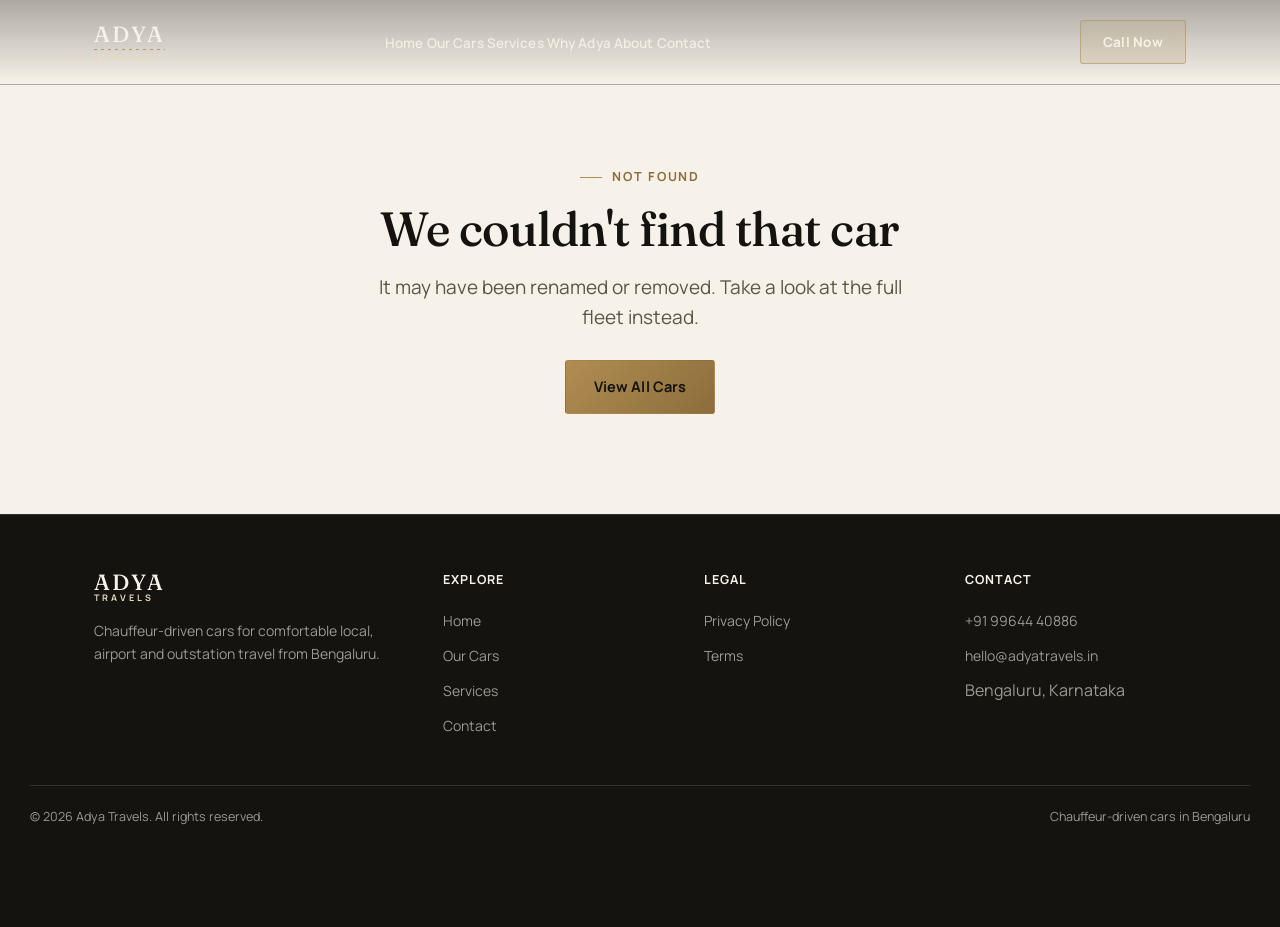
==== car.html @ 70e638dc "initial commit" ====
<!DOCTYPE html>
<html lang="en-IN">
<head>
<meta charset="UTF-8" />
<meta name="viewport" content="width=device-width, initial-scale=1.0" />
<title id="pageTitle">Our Cars — Adya Travels</title>
<meta name="description" id="pageDesc" content="Chauffeur-driven vehicle available with Adya Travels, Bengaluru." />
<link rel="stylesheet" href="css/style.css" />
<style>
  .car-hero{ min-height: 62vh; display:flex; align-items:flex-end; background: var(--charcoal); color:var(--ivory); padding-top:120px; position:relative; overflow:hidden; }
  .car-hero-media{ position:absolute; inset:0; }
  .car-hero-media img{ width:100%; height:100%; object-fit:cover; opacity:.55; }
  .car-hero-media::after{ content:''; position:absolute; inset:0; background: linear-gradient(180deg, rgba(20,19,15,0.2) 0%, rgba(20,19,15,0.95) 100%); }
  .car-hero-inner{ position:relative; z-index:2; padding-bottom: 56px; }
  .breadcrumb{ font-size:13px; color: rgba(246,241,233,0.6); margin-bottom:20px; }
  .breadcrumb a{ color: rgba(246,241,233,0.85); }
  .gallery-wrap{ background: var(--ivory); padding-top: 32px; }
  .gallery{ display:grid; grid-template-columns: repeat(4,1fr); gap:14px; }
  .gallery img{ width:100%; height: 200px; object-fit:cover; border-radius: var(--radius-m); border: 3px solid var(--white); box-shadow: 0 4px 18px -6px rgba(20,19,15,0.18); transition: transform .4s var(--ease), box-shadow .4s var(--ease); }
  .gallery img:hover{ transform: scale(1.03); box-shadow: 0 8px 28px -8px rgba(20,19,15,0.28); }
  @media (max-width:780px){ .gallery{ grid-template-columns: repeat(2,1fr); } .gallery img{ height:140px; } }
  .detail-grid{ display:grid; grid-template-columns: 1.3fr 0.9fr; gap: 64px; margin-top: 64px; align-items:flex-start; }
  @media (max-width: 940px){ .detail-grid{ grid-template-columns:1fr; gap:40px; } }
  .use-case-list{ display:flex; flex-wrap:wrap; gap:10px; margin-top:18px; }
  .use-case-list span{ background: var(--bronze-tint); color: var(--bronze-deep); font-size:13px; font-weight:600; padding:9px 14px; border-radius:999px; }
  .feature-list{ display:grid; grid-template-columns: 1fr 1fr; gap:12px 20px; margin-top:18px; }
  .feature-list li{ display:flex; align-items:center; gap:10px; font-size:14.5px; color: var(--stone-dark); }
  .feature-list svg{ width:16px; height:16px; color: var(--bronze-deep); flex-shrink:0; }
  .price-card{ background: var(--white); border:1px solid var(--ivory-line); padding:30px; position:sticky; top:110px; }
  .price-card h3{ font-size:18px; margin-bottom:20px; }
  .price-row{ display:flex; justify-content:space-between; align-items:baseline; padding:14px 0; border-bottom:1px solid var(--ivory-line); }
  .price-row:last-of-type{ border-bottom:none; }
  .price-row .lbl{ font-size:14px; color:var(--stone-dark); }
  .price-row .val{ font-family: var(--font-display); font-size:20px; }
  .price-card .note{ font-size:12.5px; color:var(--stone); margin-top:16px; line-height:1.6; }
  .price-card .ctas{ display:flex; flex-direction:column; gap:10px; margin-top:22px; }
  .included-box{ background: var(--ivory-soft); border:1px solid var(--ivory-line); padding:22px; margin-top:20px; font-size:13.5px; color:var(--stone-dark); line-height:1.6; }
  .included-box strong{ color: var(--charcoal); }
  .not-found{ padding: 160px 0 100px; text-align:center; }
  /* Pricing tabs */
  .price-tabs{ display:flex; gap:6px; margin-bottom:18px; background: var(--ivory-soft); border:1px solid var(--ivory-line); border-radius: var(--radius-m); padding:4px; }
  .price-tab{ flex:1; padding:8px 10px; font-size:13px; font-weight:600; border:none; background:transparent; border-radius: calc(var(--radius-m) - 2px); cursor:pointer; color:var(--stone-dark); transition: background .2s, color .2s; }
  .price-tab.is-active{ background: var(--white); color: var(--bronze-deep); box-shadow: 0 1px 4px rgba(20,19,15,.10); }
  .price-tab:hover:not(.is-active){ background: rgba(255,255,255,.5); }
  .pricing-tab-panel{ display:none; }
  .pricing-tab-panel.is-active{ display:block; }
  .price-section-label{ font-size:13px; font-weight:700; letter-spacing:.06em; text-transform:uppercase; color:var(--stone); margin-bottom:4px; }
  .price-note-row{ padding:12px 0 4px; font-size:12.5px; color:var(--stone); }
</style>
</head>
<body>

<header class="nav">
  <div class="container nav-inner">
    <a href="index.html" class="logo"><span class="l1">ADYA</span><span class="l-rule" aria-hidden="true"></span><span class="l2">TRAVELS</span></a>
    <nav class="nav-links hide-mobile" aria-label="Primary">
      <a href="index.html">Home</a>
      <a href="index.html#cars">Our Cars</a>
      <a href="index.html#services">Services</a>
      <a href="index.html#why-adya">Why Adya</a>
      <a href="index.html#about">About</a>
      <a href="index.html#enquire">Contact</a>
    </nav>
    <div class="nav-right">
      <div class="nav-phone hide-mobile"><span class="nav-phone-label">Call to book</span><strong data-phone-display>+91 99644 40886</strong></div>
      <a class="btn btn-primary hide-mobile" data-phone-href href="tel:+919964440886">Call Now</a>
      <button class="hamburger hide-desktop" aria-label="Open menu"><span></span></button>
    </div>
  </div>
</header>
<div class="mobile-menu" aria-hidden="true">
  <div class="mobile-menu-top">
    <a href="index.html" class="logo" tabindex="-1">
      <span class="l1">ADYA</span>
      <span class="l-rule" aria-hidden="true"></span>
      <span class="l2">TRAVELS</span>
    </a>
  </div>
  <nav class="mobile-menu-links" aria-label="Mobile navigation">
    <a href="index.html">Home</a>
    <a href="index.html#cars">Our Cars</a>
    <a href="index.html#services">Services</a>
    <a href="index.html#why-adya">Why Adya</a>
    <a href="index.html#about">About</a>
    <a href="index.html#enquire">Contact</a>
  </nav>
  <div class="mobile-menu-footer">
    <p>Call to book</p>
    <a data-phone-href data-phone-display href="tel:+919964440886">+91 99644 40886</a>
    <div class="menu-cta-row">
      <a class="menu-cta-call" data-phone-href href="tel:">Call Now</a>
      <a class="menu-cta-enquire" href="index.html#enquire">Enquire</a>
    </div>
  </div>
</div>

<main id="carContent"><!-- rendered by js/car-detail.js --></main>

<footer class="footer">
  <div class="container footer-grid">
    <div class="footer-brand">
      <a href="index.html" class="logo"><span class="l1">ADYA</span><span class="l2">TRAVELS</span></a>
      <p>Chauffeur-driven cars for comfortable local, airport and outstation travel from Bengaluru.</p>
    </div>
    <div><h4>Explore</h4><ul>
      <li><a href="index.html">Home</a></li>
      <li><a href="index.html#cars">Our Cars</a></li>
      <li><a href="index.html#services">Services</a></li>
      <li><a href="index.html#enquire">Contact</a></li>
    </ul></div>
    <div><h4>Legal</h4><ul>
      <li><a href="#">Privacy Policy</a></li>
      <li><a href="#">Terms</a></li>
    </ul></div>
    <div><h4>Contact</h4><ul>
      <li><a data-phone-href data-phone-display href="tel:+919964440886">+91 99644 40886</a></li>
      <li><a href="mailto:hello@adyatravels.in">hello@adyatravels.in</a></li>
      <li>Bengaluru, Karnataka</li>
    </ul></div>
  </div>
  <div class="container footer-bottom">
    <span>© <span id="year"></span> Adya Travels. All rights reserved.</span>
    <span>Chauffeur-driven cars in Bengaluru</span>
  </div>
</footer>

<div class="mobile-cta-bar">
  <a class="call" data-phone-href href="tel:">
    <svg width="16" height="16" viewBox="0 0 24 24" fill="none" stroke="currentColor" stroke-width="2"><path d="M22 16.92v3a2 2 0 0 1-2.18 2 19.8 19.8 0 0 1-8.63-3.07 19.5 19.5 0 0 1-6-6 19.8 19.8 0 0 1-3.07-8.67A2 2 0 0 1 4.11 2h3a2 2 0 0 1 2 1.72c.13.96.36 1.9.68 2.81a2 2 0 0 1-.45 2.11L8.09 9.91a16 16 0 0 0 6 6l1.27-1.27a2 2 0 0 1 2.11-.45c.91.32 1.85.55 2.81.68A2 2 0 0 1 22 16.92z"/></svg>
    Call Now
  </a>
  <a class="enq" id="mobileEnquireLink" href="index.html#enquire">Enquire</a>
</div>

<script src="js/data.js"></script>
<script src="js/car-detail.js"></script>
<script src="js/main.js"></script>
</body>
</html>
---- css/style.css ----
/* ============================================================
   ADYA TRAVELS — Design System
   Signature motif: "The Route Line" — a dashed travel-route line
   with waypoint dots, used as dividers, underlines and connectors
   throughout the site. It ties every section back to the idea of
   a journey.
   ============================================================ */

@import url('https://fonts.googleapis.com/css2?family=Fraunces:ital,opsz,wght@0,9..144,300;0,9..144,400;0,9..144,500;0,9..144,600;1,9..144,400;1,9..144,500&family=Manrope:wght@400;500;600;700;800&display=swap');

:root{
  /* Color tokens */
  --charcoal:      #14130F;
  --charcoal-soft: #1E1C17;
  --charcoal-line: rgba(246,241,233,0.14);

  --ivory:         #F7F2E9;
  --ivory-soft:    #EFE7D6;
  --ivory-line:    rgba(20,19,15,0.12);

  --stone:         #8A8375;
  --stone-dark:    #5B5548;

  --bronze:        #B08D52;
  --bronze-deep:   #8C6D3B;
  --bronze-soft:   #E7D9BC;
  --bronze-tint:   rgba(176,141,82,0.12);

  --white:         #FFFDF9;

  /* Type */
  --font-display: 'Fraunces', Georgia, serif;
  --font-body: 'Manrope', -apple-system, BlinkMacSystemFont, 'Segoe UI', sans-serif;

  /* Layout */
  --container: 1220px;
  --gutter: clamp(20px, 5vw, 64px);
  --radius-s: 3px;
  --radius-m: 6px;

  /* Motion */
  --ease: cubic-bezier(.22,1,.36,1);
}

*, *::before, *::after{ box-sizing: border-box; }
html{ scroll-behavior: smooth; }
@media (prefers-reduced-motion: reduce){
  html{ scroll-behavior: auto; }
  *, *::before, *::after{ animation-duration: 0.01ms !important; animation-iteration-count: 1 !important; transition-duration: 0.01ms !important; scroll-behavior: auto !important; }
}

body{
  margin:0;
  font-family: var(--font-body);
  background: var(--ivory);
  color: var(--charcoal);
  -webkit-font-smoothing: antialiased;
  line-height: 1.5;
  overflow-x: hidden;
}

img{ max-width:100%; display:block; }
a{ color:inherit; text-decoration:none; }
button{ font-family: inherit; cursor:pointer; }
ul{ margin:0; padding:0; list-style:none; }
h1,h2,h3,h4,p{ margin:0; }

:focus-visible{
  outline: 2px solid var(--bronze);
  outline-offset: 3px;
}

.container{
  max-width: var(--container);
  margin: 0 auto;
  padding: 0 var(--gutter);
}

section{ position: relative; }

/* ---------- Type scale ---------- */
.eyebrow{
  font-family: var(--font-body);
  font-size: 12.5px;
  font-weight: 700;
  letter-spacing: 0.14em;
  text-transform: uppercase;
  color: var(--bronze-deep);
  display: inline-flex;
  align-items: center;
  gap: 10px;
}
.eyebrow::before{
  content:'';
  width: 22px;
  height: 1px;
  background: var(--bronze);
}
.on-dark .eyebrow{ color: var(--bronze-soft); }

h1, .h1{
  font-family: var(--font-display);
  font-weight: 500;
  font-size: clamp(38px, 6vw, 74px);
  line-height: 1.04;
  letter-spacing: -0.01em;
}
h2, .h2{
  font-family: var(--font-display);
  font-weight: 500;
  font-size: clamp(30px, 4.2vw, 48px);
  line-height: 1.1;
  letter-spacing: -0.01em;
}
h3, .h3{
  font-family: var(--font-display);
  font-weight: 500;
  font-size: clamp(22px, 2.6vw, 28px);
  line-height: 1.2;
}
.lede{
  font-size: clamp(16px, 1.7vw, 19px);
  color: var(--stone-dark);
  line-height: 1.6;
  max-width: 46ch;
}
.on-dark .lede{ color: rgba(246,241,233,0.72); }
em, .accent-italic{ font-style: italic; color: var(--bronze); font-family: var(--font-display); }

/* ---------- Buttons ---------- */
.btn{
  display: inline-flex;
  align-items: center;
  justify-content:center;
  gap: 10px;
  padding: 15px 28px;
  border-radius: var(--radius-s);
  font-weight: 700;
  font-size: 14.5px;
  letter-spacing: 0.01em;
  border: 1px solid transparent;
  transition: transform .35s var(--ease), background-color .3s var(--ease), border-color .3s var(--ease), color .3s var(--ease);
  white-space: nowrap;
}
.btn svg{ width:16px; height:16px; flex-shrink:0; }
.btn-primary{
  background: linear-gradient(135deg, var(--bronze) 0%, var(--bronze-deep) 100%);
  color: var(--charcoal);
}
.btn-primary:hover{ background: linear-gradient(135deg, var(--bronze-deep) 0%, #6B4F27 100%); color: var(--white); transform: translateY(-2px); box-shadow: 0 8px 24px -8px rgba(176,141,82,0.45); }

.btn-outline{
  background: transparent;
  border-color: rgba(20,19,15,0.22);
  color: var(--charcoal);
}
.btn-outline:hover{ border-color: var(--charcoal); transform: translateY(-2px); }

.on-dark .btn-outline{ border-color: rgba(246,241,233,0.3); color: var(--ivory); }
.on-dark .btn-outline:hover{ border-color: var(--ivory); }

.btn-ghost{
  background: transparent;
  color: var(--charcoal);
  padding: 15px 6px;
  border-bottom: 1px solid var(--charcoal);
  border-radius: 0;
}
.btn-ghost:hover{ color: var(--bronze-deep); border-color: var(--bronze-deep); }

.btn-block{ width:100%; }
.btn-lg{ padding: 18px 34px; font-size: 15.5px; }

/* ---------- Route line signature motif ---------- */
.route-divider{
  display:flex;
  align-items:center;
  gap: 10px;
  width: 100%;
}
.route-divider::before, .route-divider::after{
  content:'';
  flex:1;
  height: 1px;
  background-image: linear-gradient(to right, currentColor 40%, transparent 0%);
  background-position: bottom;
  background-size: 8px 1px;
  background-repeat: repeat-x;
  color: var(--ivory-line);
  opacity: .9;
}
.route-divider .waypoint{
  width:6px; height:6px; border-radius:50%;
  background: var(--bronze);
  flex-shrink:0;
}
.on-dark .route-divider::before, .on-dark .route-divider::after{ color: var(--charcoal-line); }

.route-underline{
  position: relative;
  display:inline-block;
}
.route-underline::after{
  content:'';
  position:absolute;
  left:0; right:0; bottom: -14px;
  height:1px;
  background-image: linear-gradient(to right, var(--bronze) 45%, transparent 0%);
  background-size: 9px 1px;
  background-repeat: repeat-x;
}

/* ---------- Nav ---------- */
.nav{
  position: fixed;
  top:0; left:0; right:0;
  z-index: 500;
  padding: 20px 0;
  /* Faint gradient scrim over hero so nav text is always legible */
  background: linear-gradient(180deg, rgba(20,19,15,0.32) 0%, transparent 100%);
  transition: padding .45s var(--ease), background .45s var(--ease), box-shadow .45s var(--ease), border-color .45s var(--ease);
  border-bottom: 1px solid transparent;
}
.nav.is-scrolled{
  padding: 13px 0;
  background: rgba(247,242,233,0.97);
  backdrop-filter: blur(14px) saturate(1.4);
  -webkit-backdrop-filter: blur(14px) saturate(1.4);
  border-bottom: 1px solid rgba(176,141,82,0.18);
  box-shadow: 0 4px 32px -8px rgba(20,19,15,0.12);
}

.nav-inner{
  display:flex;
  align-items:center;
  justify-content: space-between;
  gap: 24px;
}

/* --- Logo wordmark --- */
.logo{
  font-family: var(--font-display);
  font-weight: 500;
  line-height: 1;
  display:flex;
  flex-direction:column;
  gap: 0;
  text-decoration:none;
}
.logo .l1{
  font-size: 22px;
  letter-spacing: 0.09em;
  /* On transparent nav over hero: ivory. On scrolled: charcoal. */
  color: var(--ivory);
  transition: color .4s var(--ease);
}
.logo .l-rule{
  display:block;
  height: 1px;
  width: 100%;
  /* Bronze dashed route-line as the logo divider */
  background-image: linear-gradient(to right, var(--bronze) 45%, transparent 0%);
  background-size: 7px 1px;
  background-repeat: repeat-x;
  margin: 4px 0 3px;
  opacity: 0.85;
}
.logo .l2{
  display:block;
  font-size: 9px;
  letter-spacing: 0.36em;
  color: var(--bronze-soft);
  font-family: var(--font-body);
  font-weight: 700;
  transition: color .4s var(--ease);
}
/* Scrolled state: flip logo colors to charcoal/bronze-deep */
.nav.is-scrolled .logo .l1{ color: var(--charcoal); }
.nav.is-scrolled .logo .l2{ color: var(--bronze-deep); }

/* --- Nav links --- */
.nav-links{
  display:flex;
  align-items:center;
  gap: clamp(18px, 2.4vw, 34px);
}
.nav-links a{
  font-size: 13.5px;
  font-weight: 600;
  letter-spacing: 0.01em;
  color: rgba(247,242,233,0.88);
  position: relative;
  padding: 4px 0;
  transition: color .3s var(--ease);
}
.nav-links a::after{
  content:'';
  position:absolute; left:0; bottom:-1px; width:0; height:1px;
  background: var(--bronze);
  transition: width .35s var(--ease);
}
.nav-links a:hover{ color: var(--ivory); }
.nav-links a:hover::after{ width:100%; }
/* Scrolled state: links go charcoal */
.nav.is-scrolled .nav-links a{ color: var(--charcoal); }
.nav.is-scrolled .nav-links a:hover{ color: var(--bronze-deep); }

/* --- Nav right --- */
.nav-right{ display:flex; align-items:center; gap:12px; }

/* Phone block: hidden until scrolled */
.nav-phone{
  display:flex;
  flex-direction:column;
  align-items:flex-end;
  padding-right: 12px;
  border-right: 1px solid rgba(20,19,15,0.12);
  opacity: 0;
  transform: translateX(8px);
  pointer-events: none;
  transition: opacity .35s var(--ease), transform .35s var(--ease);
}
.nav-phone .nav-phone-label{
  display:flex;
  align-items:center;
  gap: 5px;
  font-size: 10.5px;
  font-weight: 700;
  letter-spacing: 0.1em;
  text-transform: uppercase;
  color: var(--stone-dark);
  margin-bottom: 2px;
}
.nav-phone .nav-phone-label::before{
  /* Bronze waypoint dot — route motif */
  content:'';
  width: 5px;
  height: 5px;
  border-radius: 50%;
  background: var(--bronze);
  flex-shrink:0;
}
.nav-phone strong{
  font-size: 14px;
  color: var(--charcoal);
  font-weight: 800;
  letter-spacing: .02em;
}
/* Reveal phone block only when scrolled */
.nav.is-scrolled .nav-phone{
  opacity: 1;
  transform: translateX(0);
  pointer-events: auto;
}

/* Nav CTA button — tighten for nav context */
.nav .btn-primary{
  padding: 11px 22px;
  font-size: 13.5px;
  letter-spacing: 0.02em;
  /* On transparent nav, the button becomes an outline style for contrast */
  background: rgba(176,141,82,0.15);
  border: 1px solid rgba(176,141,82,0.55);
  color: var(--ivory);
  backdrop-filter: blur(4px);
  -webkit-backdrop-filter: blur(4px);
  transition: background .35s var(--ease), border-color .35s var(--ease), color .35s var(--ease), transform .35s var(--ease), box-shadow .35s var(--ease);
}
.nav .btn-primary:hover{
  background: var(--bronze);
  border-color: var(--bronze);
  color: var(--charcoal);
  transform: translateY(-2px);
  box-shadow: 0 8px 20px -6px rgba(176,141,82,0.5);
}
/* Scrolled state: full bronze gradient button */
.nav.is-scrolled .btn-primary{
  background: linear-gradient(135deg, var(--bronze) 0%, var(--bronze-deep) 100%);
  border-color: transparent;
  color: var(--charcoal);
  backdrop-filter: none;
  -webkit-backdrop-filter: none;
}
.nav.is-scrolled .btn-primary:hover{
  background: linear-gradient(135deg, var(--bronze-deep) 0%, #6B4F27 100%);
  color: var(--white);
  box-shadow: 0 8px 24px -8px rgba(176,141,82,0.45);
}

/* --- Hamburger: give it a visual container --- */
.hamburger{
  display:none;
  width: 36px;
  height: 36px;
  align-items:center;
  justify-content:center;
  background: rgba(247,242,233,0.1);
  border: 1px solid rgba(176,141,82,0.35);
  border-radius: var(--radius-s);
  cursor: pointer;
  transition: background .3s var(--ease), border-color .3s var(--ease);
}
.hamburger:hover{
  background: rgba(176,141,82,0.15);
  border-color: rgba(176,141,82,0.6);
}
.hamburger span, .hamburger span::before, .hamburger span::after{
  content:''; display:block; width:16px; height:1.5px; background: var(--ivory); position:relative;
  transition: all .3s var(--ease);
}
.hamburger span::before{ position:absolute; top:-5px; }
.hamburger span::after{ position:absolute; top:5px; }
/* Scrolled: hamburger lines go charcoal */
.nav.is-scrolled .hamburger{ background: rgba(20,19,15,0.06); border-color: rgba(20,19,15,0.15); }
.nav.is-scrolled .hamburger span,
.nav.is-scrolled .hamburger span::before,
.nav.is-scrolled .hamburger span::after{ background: var(--charcoal); }
.hamburger.is-open span{ background: transparent; }
.hamburger.is-open span::before{ transform: rotate(45deg); top:0; }
.hamburger.is-open span::after{ transform: rotate(-45deg); top:0; }
/* When open, always use ivory (dark menu is showing) */
.hamburger.is-open span::before,
.hamburger.is-open span::after{ background: var(--ivory) !important; }

/* --- Mobile menu: dark charcoal overlay panel --- */
.mobile-menu{
  position: fixed; inset:0; z-index:490;
  background: var(--charcoal-soft);
  padding: 0 var(--gutter) 48px;
  transform: translateX(100%);
  transition: transform .5s var(--ease);
  display:flex;
  flex-direction:column;
  overflow-y: auto;
}
.mobile-menu.is-open{ transform: translateX(0); }

/* Top bar inside menu — logo + close area */
.mobile-menu-top{
  display:flex;
  align-items:center;
  justify-content: space-between;
  padding: 22px 0 32px;
  border-bottom: 1px solid var(--charcoal-line);
  margin-bottom: 8px;
}
.mobile-menu-top .logo .l1{ color: var(--ivory); }
.mobile-menu-top .logo .l2{ color: var(--bronze-soft); }

/* Nav links inside mobile menu */
.mobile-menu-links{ flex:1; }
.mobile-menu-links a{
  display:flex;
  align-items:center;
  gap: 14px;
  font-family: var(--font-display);
  font-size: 28px;
  font-weight: 500;
  color: rgba(247,242,233,0.82);
  padding: 18px 0;
  border-bottom: 1px solid var(--charcoal-line);
  /* Route-line dashed border */
  border-bottom-style: dashed;
  transition: color .3s var(--ease), gap .3s var(--ease);
  text-decoration: none;
}
.mobile-menu-links a::before{
  /* Bronze waypoint dot */
  content:'';
  width: 7px;
  height: 7px;
  border-radius: 50%;
  background: var(--bronze);
  flex-shrink: 0;
  opacity: 0.7;
  transition: opacity .3s var(--ease), transform .3s var(--ease);
}
.mobile-menu-links a:hover{
  color: var(--ivory);
  gap: 18px;
}
.mobile-menu-links a:hover::before{ opacity: 1; transform: scale(1.3); }

/* Phone block at bottom of mobile menu */
.mobile-menu-footer{
  margin-top: 36px;
  padding: 22px;
  border: 1px solid var(--charcoal-line);
  background: rgba(246,241,233,0.04);
  border-radius: var(--radius-m);
}
.mobile-menu-footer p{
  font-size: 11px;
  font-weight: 700;
  letter-spacing: 0.12em;
  text-transform: uppercase;
  color: rgba(246,241,233,0.38);
  margin-bottom: 8px;
}
.mobile-menu-footer a{
  font-family: var(--font-display);
  font-size: 26px;
  color: var(--ivory);
  transition: color .3s var(--ease);
  display:block;
  margin-bottom: 12px;
}
.mobile-menu-footer a:hover{ color: var(--bronze-soft); }
.mobile-menu-footer .menu-cta-row{
  display:flex;
  gap: 10px;
  margin-top: 16px;
}
.mobile-menu-footer .menu-cta-row a{
  font-family: var(--font-body);
  font-size: 13.5px;
  font-weight: 700;
  padding: 12px 18px;
  border-radius: var(--radius-s);
  text-align:center;
  flex: 1;
  margin:0;
  display:flex; align-items:center; justify-content:center;
}
.menu-cta-call{ background: linear-gradient(135deg, var(--bronze) 0%, var(--bronze-deep) 100%); color: var(--charcoal) !important; }
.menu-cta-enquire{ border: 1px solid var(--charcoal-line); color: rgba(246,241,233,0.75) !important; }

/* ---------- Hero ---------- */
.hero{
  position: relative;
  min-height: 100svh;
  display:flex;
  align-items:flex-end;
  background: var(--charcoal);
  color: var(--ivory);
  overflow:hidden;
  padding-top: 120px;
}
.hero-media{
  position:absolute; inset:0;
  background: linear-gradient(180deg, rgba(20,19,15,0.15) 0%, rgba(20,19,15,0.35) 55%, rgba(20,19,15,0.94) 100%), url('https://images.unsplash.com/photo-1550355291-bbee04a92027?q=80&w=2000&auto=format&fit=crop') center 60% / cover no-repeat;
  transform: scale(1.08);
  animation: heroReveal 2.2s var(--ease) forwards;
}
@keyframes heroReveal{ from{ transform: scale(1.15); filter: saturate(0.7);} to{ transform: scale(1.02); filter: saturate(1);} }

.hero-inner{
  position:relative;
  z-index:2;
  padding-bottom: clamp(48px, 8vw, 90px);
  width:100%;
}
.hero-tag{
  display:flex; align-items:center; gap:10px;
  font-size: 13px; color: var(--bronze-soft); font-weight:600;
  margin-bottom: 22px;
  opacity:0; animation: fadeUp .8s var(--ease) .5s forwards;
}
.hero-tag .dot{ width:6px; height:6px; border-radius:50%; background: var(--bronze); }
.hero h1{
  max-width: 15ch;
  opacity:0; animation: fadeUp .9s var(--ease) .65s forwards;
}
.hero .lede{
  color: rgba(246,241,233,0.82);
  margin-top: 22px;
  opacity:0; animation: fadeUp .9s var(--ease) .85s forwards;
}
.hero-ctas{
  display:flex; flex-wrap:wrap; gap:14px;
  margin-top: 36px;
  opacity:0; animation: fadeUp .9s var(--ease) 1.05s forwards;
}
@keyframes fadeUp{ from{ opacity:0; transform: translateY(18px);} to{ opacity:1; transform:translateY(0);} }

.hero-stats{
  display:flex; gap: clamp(24px,4vw,56px);
  margin-top: 56px;
  padding-top: 28px;
  border-top: 1px solid var(--charcoal-line);
  opacity:0; animation: fadeUp .9s var(--ease) 1.25s forwards;
}
.hero-stats .stat b{ display:block; font-family: var(--font-display); font-size: 22px; font-weight:500; }
.hero-stats .stat span{ font-size: 12.5px; color: rgba(246,241,233,0.6); }

.scroll-cue{
  position:absolute; right: var(--gutter); bottom: 28px; z-index:2;
  display:flex; align-items:center; gap:10px;
  font-size:11.5px; letter-spacing:.14em; text-transform:uppercase; color: rgba(246,241,233,0.55);
  writing-mode: vertical-rl;
}
.scroll-cue .line{ width:1px; height:46px; background: rgba(246,241,233,0.35); position:relative; overflow:hidden; }
.scroll-cue .line::after{ content:''; position:absolute; top:-100%; left:0; width:100%; height:100%; background: var(--bronze); animation: scrollLine 2.2s ease-in-out infinite; }
@keyframes scrollLine{ 0%{ top:-100%;} 60%{ top:100%;} 100%{ top:100%;} }

@media (max-width: 720px){
  .hero-stats{ gap:28px; flex-wrap:wrap; }
  .scroll-cue{ display:none; }
}

/* ---------- Section spacing ---------- */
.section{ padding: clamp(64px, 10vw, 128px) 0; }
.section-head{
  display:flex; justify-content:space-between; align-items:flex-end; gap: 40px;
  margin-bottom: clamp(40px, 6vw, 64px);
}
.section-head .lede{ margin-top:16px; }
.on-dark{ background: var(--charcoal); color: var(--ivory); }

/* ---------- Services / Quick selector ---------- */
.services-grid{
  display:grid;
  grid-template-columns: repeat(3, 1fr);
  gap: 1px;
  background: var(--ivory-line);
  border: 1px solid var(--ivory-line);
}
.service-card{
  background: var(--ivory);
  padding: 34px 30px;
  transition: background-color .4s var(--ease), box-shadow .4s var(--ease);
  position:relative;
  overflow: hidden;
}
.service-card::before{
  /* Bronze left-edge accent on hover — route motif echo */
  content:'';
  position: absolute;
  left: 0; top: 20%; bottom: 20%;
  width: 2px;
  background: linear-gradient(180deg, transparent, var(--bronze), transparent);
  opacity: 0;
  transition: opacity .4s var(--ease), top .4s var(--ease), bottom .4s var(--ease);
}
.service-card:hover{ background: var(--white); box-shadow: 0 8px 32px -16px rgba(20,19,15,0.1); }
.service-card:hover::before{ opacity: 1; top: 10%; bottom: 10%; }
.service-icon{
  width:42px; height:42px;
  margin-bottom: 22px;
  color: var(--bronze-deep);
  transition: transform .4s var(--ease);
}
.service-card:hover .service-icon{ transform: translateY(-3px); }
.service-card h3{ font-size: 19px; margin-bottom: 10px; }
.service-card p{ color: var(--stone-dark); font-size: 14.5px; line-height:1.55; }

@media (max-width: 900px){
  .services-grid{ grid-template-columns: repeat(2,1fr); }
}
@media (max-width: 560px){
  .services-grid{ grid-template-columns: 1fr; }
}

/* ---------- Car cards ---------- */
.cars-grid{
  display:grid;
  grid-template-columns: repeat(2, 1fr);
  gap: 28px;
}
.car-card{
  background: var(--white);
  border: 1px solid var(--ivory-line);
  overflow:hidden;
  display:flex; flex-direction:column;
  transition: transform .5s var(--ease), box-shadow .5s var(--ease);
}
.car-card:hover{ transform: translateY(-6px); box-shadow: 0 24px 48px -24px rgba(20,19,15,0.25); }
.car-card-media{
  position:relative;
  aspect-ratio: 4/3;
  overflow:hidden;
  background: var(--ivory-soft);
}
.car-card-media img{ width:100%; height:100%; object-fit:cover; transition: transform .8s var(--ease); }
.car-card:hover .car-card-media img{ transform: scale(1.06); }
.car-card-badge{
  position:absolute; top:16px; left:16px;
  background: rgba(20,19,15,0.82);
  color: var(--ivory);
  font-size: 11px; font-weight:700; letter-spacing:.06em; text-transform:uppercase;
  padding: 7px 12px;
  border-radius: 999px;
  display:flex; align-items:center; gap:6px;
}
.car-card-badge::before{ content:''; width:5px; height:5px; border-radius:50%; background: var(--bronze); }

.car-card-body{ padding: 26px 26px 24px; display:flex; flex-direction:column; gap:16px; flex:1; }
.car-card-body h3{ font-size: 23px; }
.car-card-cat{ font-size:13px; color: var(--stone-dark); font-weight:600; }
.car-specs{ display:flex; flex-wrap:wrap; gap: 8px 18px; font-size: 13px; color: var(--stone-dark); padding: 14px 0; border-top:1px solid var(--ivory-line); border-bottom:1px solid var(--ivory-line);}
.car-specs span{ display:flex; align-items:center; gap:6px; }
.car-specs svg{ width:15px; height:15px; color: var(--bronze-deep); }

.car-pricing{ display:grid; grid-template-columns: repeat(3,1fr); gap:10px; }
.price-tile{ text-align:left; }
.price-tile .label{ font-size:11px; text-transform:uppercase; letter-spacing:.08em; color: var(--stone); font-weight:700; }
.price-tile .value{ font-family: var(--font-display); font-size: 19px; margin-top:4px; }
.price-note{ font-size:12px; color: var(--stone); line-height:1.5; }

.car-card-ctas{ display:flex; gap:10px; margin-top:6px; }
.car-card-ctas .btn{ flex:1; padding: 13px 16px; font-size:13.5px; }

@media (max-width: 860px){
  .cars-grid{ grid-template-columns: 1fr; }
}

.fleet-note{
  border: 1px dashed var(--ivory-line);
  padding: 32px;
  display:flex; align-items:center; justify-content:space-between; gap:24px; flex-wrap:wrap;
  margin-top: 28px;
}
.fleet-note p{ color: var(--stone-dark); max-width: 52ch; }

/* ---------- Why Adya ---------- */
.trust-grid{
  display:grid;
  grid-template-columns: repeat(3, 1fr);
  gap: 40px 32px;
}
.trust-item{ display:flex; gap:18px; }
.trust-num{ font-family: var(--font-display); font-size:15px; color: var(--bronze); flex-shrink:0; width: 30px; padding-top:2px;}
.trust-item h3{ font-size:18px; margin-bottom:8px; }
.trust-item p{ color: rgba(246,241,233,0.68); font-size:14.5px; line-height:1.6; }

@media (max-width: 900px){ .trust-grid{ grid-template-columns: repeat(2,1fr); } }
@media (max-width: 580px){ .trust-grid{ grid-template-columns: 1fr; } }

/* ---------- How it works ---------- */
.steps{
  display:grid;
  grid-template-columns: repeat(3,1fr);
  gap: 0;
  position:relative;
}
.step{ padding: 0 28px 0 0; position:relative; }
.step:not(:last-child)::after{
  content:'';
  position:absolute; top:14px; left: calc(100% - 14px); width: calc(100% - 20px); height:1px;
  background-image: linear-gradient(to right, var(--ivory-line) 50%, transparent 0%);
  background-size: 8px 1px; background-repeat: repeat-x;
  display:none;
}
@media (min-width: 780px){ .step:not(:last-child)::after{ display:block; } }
.step-num{ font-family: var(--font-display); font-size: 15px; color: var(--bronze); margin-bottom:18px; display:flex; align-items:center; gap:10px; }
.step-num .waypoint{ width:8px; height:8px; border-radius:50%; border:1px solid var(--bronze); }
.step h3{ font-size: 20px; margin-bottom: 10px; }
.step p{ color: var(--stone-dark); font-size:14.5px; line-height:1.6; max-width: 32ch; }
@media (max-width: 780px){ .steps{ grid-template-columns:1fr; gap: 36px; } }

/* ---------- Journey types ---------- */
.journey-grid{
  display:grid;
  grid-template-columns: repeat(3, 1fr);
  gap: 20px;
}
.journey-card{
  position:relative;
  aspect-ratio: 5/4.2;
  overflow:hidden;
  color: var(--ivory);
  border-radius: var(--radius-m);
}
.journey-card img{ width:100%; height:100%; object-fit:cover; transition: transform .8s var(--ease); }
.journey-card:hover img{ transform: scale(1.08); }
.journey-card::before{
  content:''; position:absolute; inset:0;
  background: linear-gradient(180deg, rgba(20,19,15,0.08) 30%, rgba(20,19,15,0.92) 100%);
}
.journey-content{ position:absolute; left:0; right:0; bottom:0; padding: 22px; z-index:2; }
.journey-content h3{ font-size: 19px; margin-bottom:6px; }
.journey-content p{ font-size:13px; color: rgba(246,241,233,0.75); }

@media (max-width: 900px){ .journey-grid{ grid-template-columns: repeat(2,1fr); } }
@media (max-width: 560px){ .journey-grid{ grid-template-columns: 1fr; } }

/* ---------- Enquiry form ---------- */
.enquiry-wrap{
  display:grid;
  grid-template-columns: 0.85fr 1.15fr;
  gap: 64px;
  align-items:flex-start;
}
.enquiry-aside .h2{ margin-bottom: 18px; }
.enquiry-points{ margin-top: 34px; display:flex; flex-direction:column; gap:18px; }
.enquiry-points li{ display:flex; gap:14px; align-items:flex-start; font-size:14.5px; color: var(--stone-dark); }
.enquiry-points svg{ width:18px; height:18px; color: var(--bronze-deep); flex-shrink:0; margin-top:2px; }

.form-card{
  background: var(--white);
  border: 1px solid var(--ivory-line);
  padding: clamp(24px, 4vw, 44px);
}
.form-grid{ display:grid; grid-template-columns: 1fr 1fr; gap: 18px 20px; }
.field{ display:flex; flex-direction:column; gap:8px; }
.field.full{ grid-column: 1 / -1; }
.field label{ font-size:12.5px; font-weight:700; letter-spacing:.03em; color: var(--stone-dark); }
.field input, .field select, .field textarea{
  font-family: var(--font-body);
  font-size: 15px;
  padding: 13px 14px;
  border: 1px solid var(--ivory-line);
  background: var(--ivory);
  border-radius: var(--radius-s);
  color: var(--charcoal);
  transition: border-color .3s var(--ease), background-color .3s var(--ease);
  width:100%;
}
.field input:focus, .field select:focus, .field textarea:focus{
  outline:none; border-color: var(--bronze); background: var(--white);
}
.field textarea{ resize: vertical; min-height: 90px; }
.form-foot{ margin-top: 22px; display:flex; align-items:center; justify-content:space-between; gap:16px; flex-wrap:wrap; }
.form-foot p{ font-size:12.5px; color: var(--stone); max-width: 40ch; }

@media (max-width: 940px){
  .enquiry-wrap{ grid-template-columns: 1fr; gap: 40px; }
}
@media (max-width: 560px){
  .form-grid{ grid-template-columns: 1fr; }
}

/* Success state */
.form-success{
  display:none;
  flex-direction:column;
  align-items:flex-start;
  gap: 18px;
  padding: 20px 4px;
}
.form-success.is-visible{ display:flex; }
.form-success .check{
  width:52px; height:52px; border-radius:50%;
  background: var(--bronze-tint);
  display:flex; align-items:center; justify-content:center;
  color: var(--bronze-deep);
}
.form-success .check svg{ width:24px; height:24px; }
.form-success h3{ font-size:24px; }
.form-success p{ color: var(--stone-dark); max-width:44ch; }
.form-success .btn-row{ display:flex; gap:12px; margin-top:8px; flex-wrap:wrap; }

/* ---------- Contact / final CTA ---------- */
.contact-section{
  background: var(--charcoal);
  color: var(--ivory);
  padding: clamp(70px, 10vw, 120px) 0;
  text-align:center;
}
.contact-section .h2{ max-width: 18ch; margin: 0 auto; }
.contact-section .lede{ margin: 22px auto 0; text-align:center; }
.contact-phone-lockup{
  margin: 44px auto 0;
  display:inline-flex; flex-direction:column; align-items:center; gap:6px;
}
.contact-phone-lockup a{
  font-family: var(--font-display);
  font-size: clamp(32px, 5vw, 52px);
  color: var(--ivory);
  transition: color .3s var(--ease);
}
.contact-phone-lockup a:hover{ color: var(--bronze); }
.contact-phone-lockup span{ font-size:12.5px; letter-spacing:.1em; text-transform:uppercase; color: rgba(246,241,233,0.5); }
.contact-ctas{ display:flex; justify-content:center; gap:16px; margin-top: 40px; flex-wrap:wrap; }

/* ---------- Footer ---------- */
.footer{
  background: var(--charcoal);
  color: rgba(246,241,233,0.6);
  padding-top: 56px;
  border-top: 1px solid var(--charcoal-line);
}
.footer-grid{
  display:grid;
  grid-template-columns: 1.4fr 1fr 1fr 1fr;
  gap: 40px;
  padding-bottom: 48px;
}
.footer-brand .logo{ color: var(--ivory); }
.footer-brand p{ margin-top: 18px; font-size:14px; max-width: 32ch; line-height:1.6; }
.footer h4{ color: var(--ivory); font-size:12.5px; letter-spacing:.08em; text-transform:uppercase; margin-bottom:18px; font-weight:700;}
.footer ul{ display:flex; flex-direction:column; gap:11px; }
.footer a{ font-size:14px; transition: color .3s var(--ease); }
.footer a:hover{ color: var(--bronze-soft); }
.footer-bottom{
  border-top: 1px solid var(--charcoal-line);
  padding: 22px 0 100px;
  display:flex; justify-content:space-between; gap:16px; flex-wrap:wrap;
  font-size:12.5px;
}
@media (max-width: 900px){
  .footer-grid{ grid-template-columns: 1fr 1fr; }
}
@media (max-width: 560px){
  .footer-grid{ grid-template-columns: 1fr; gap:32px; }
}

/* ---------- Mobile sticky CTA bar ---------- */
.mobile-cta-bar{
  position: fixed; left:0; right:0; bottom:0; z-index:480;
  display:none;
  background: var(--white);
  border-top: 1px solid var(--ivory-line);
  padding: 10px;
  gap: 10px;
  box-shadow: 0 -8px 24px rgba(20,19,15,0.08);
}
.mobile-cta-bar a, .mobile-cta-bar button{
  flex:1;
  display:flex; align-items:center; justify-content:center; gap:8px;
  padding: 14px;
  font-weight:700; font-size:14px;
  border-radius: var(--radius-s);
}
.mobile-cta-bar .call{ background: var(--bronze); color: var(--charcoal); }
.mobile-cta-bar .enq{ background: var(--charcoal); color: var(--ivory); }
@media (max-width: 780px){
  .mobile-cta-bar{ display:flex; }
  body{ padding-bottom: 74px; }
}

/* ---------- Reveal on scroll ---------- */
.reveal{ opacity:0; transform: translateY(28px); transition: opacity .9s var(--ease), transform .9s var(--ease); }
.reveal.is-visible{ opacity:1; transform: translateY(0); }

/* ---------- Utility ---------- */
.text-center{ text-align:center; }
.mt-0{ margin-top:0; }
.hide-mobile{ display:initial; }
@media (max-width: 780px){ .hide-mobile{ display:none !important; } }
.hide-desktop{ display:none; }
@media (max-width: 780px){ .hide-desktop{ display:flex; } }

.badge-chip{
  display:inline-flex; align-items:center; gap:8px;
  font-size:12.5px; font-weight:700; letter-spacing:.03em;
  padding: 8px 14px; border-radius:999px;
  background: var(--bronze-tint); color: var(--bronze-deep);
}
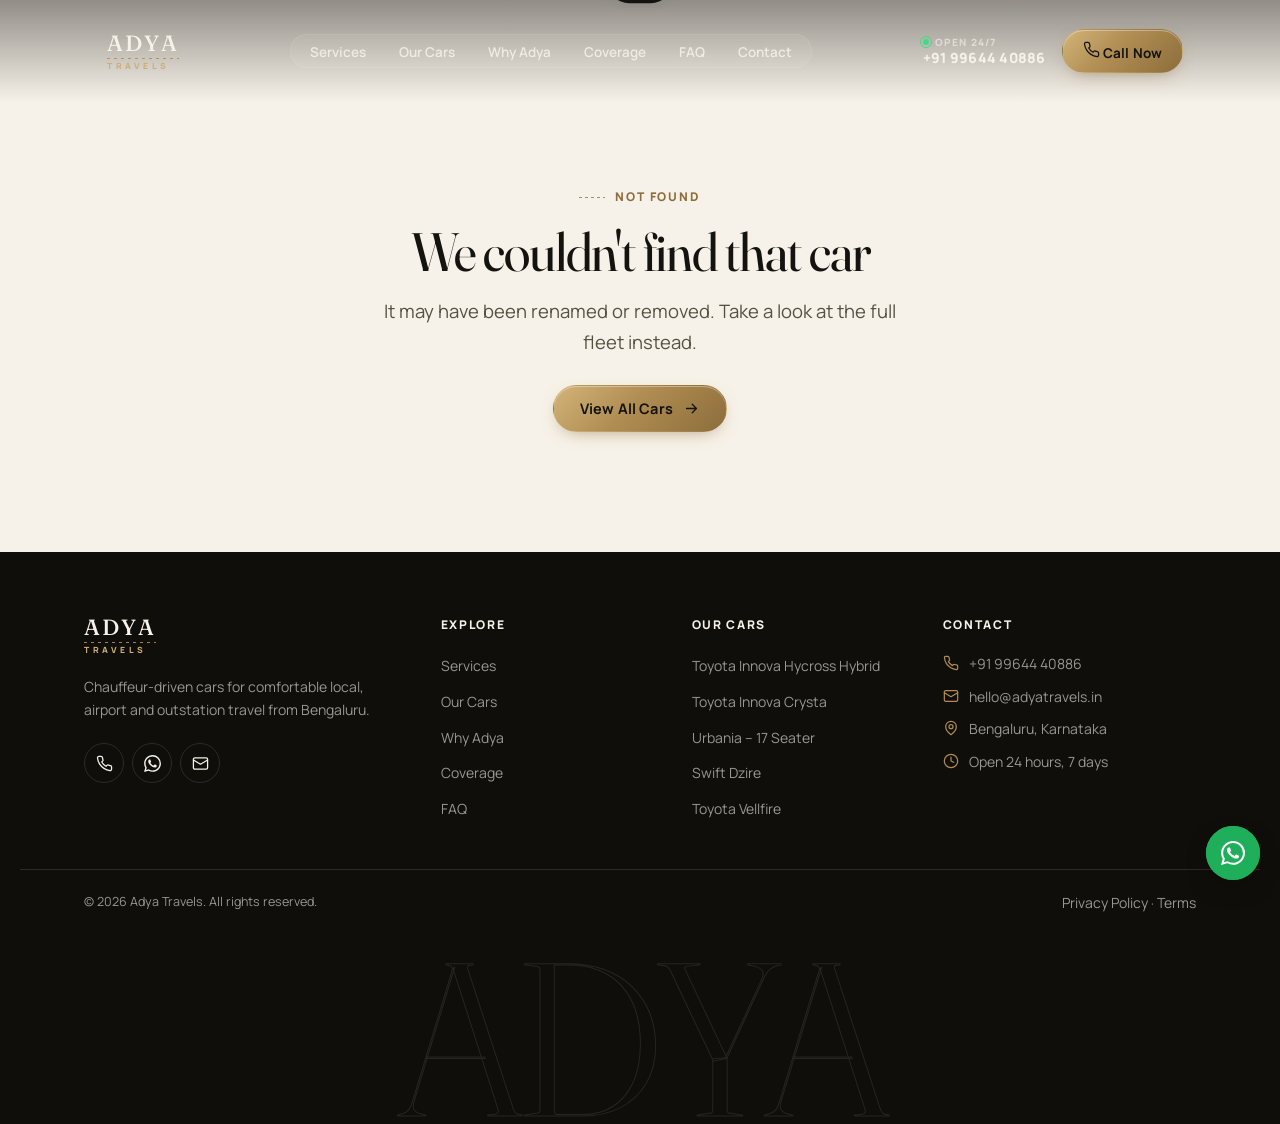
==== commit e29985f4: "Redesign site UI/UX: new design system, hero quote card, fleet filters, WhatsApp enquiries - Rebuilt" ====
--- a/car.html
+++ b/car.html
@@ -1,74 +1,130 @@
 <!DOCTYPE html>
-<html lang="en-IN">
+<html lang="en-IN" class="no-js">
 <head>
 <meta charset="UTF-8" />
 <meta name="viewport" content="width=device-width, initial-scale=1.0" />
+
+<!-- Primary Meta (content updated dynamically by car-detail.js) -->
 <title id="pageTitle">Our Cars — Adya Travels</title>
 <meta name="description" id="pageDesc" content="Chauffeur-driven vehicle available with Adya Travels, Bengaluru." />
+<meta name="keywords" id="pageKeywords" content="chauffeur driven cars Bengaluru, cab service Bangalore, Adya Travels" />
+<meta name="robots" content="index, follow" />
+<meta name="author" content="Adya Travels" />
+<meta name="theme-color" content="#14130F" />
+
+<!-- Canonical (updated dynamically) -->
+<link rel="canonical" id="pageCanonical" href="https://www.adyatravels.in/car.html" />
+
+<!-- Open Graph (updated dynamically) -->
+<meta property="og:type" content="website" />
+<meta property="og:url" id="ogUrl" content="https://www.adyatravels.in/car.html" />
+<meta property="og:site_name" content="Adya Travels" />
+<meta property="og:locale" content="en_IN" />
+<meta property="og:title" id="ogTitle" content="Our Cars — Adya Travels" />
+<meta property="og:description" id="ogDesc" content="Chauffeur-driven vehicle available with Adya Travels, Bengaluru." />
+<meta property="og:image" id="ogImage" content="https://www.adyatravels.in/images/og-cover.jpg" />
+<meta property="og:image:width" content="1200" />
+<meta property="og:image:height" content="630" />
+<meta property="og:image:alt" id="ogImageAlt" content="Adya Travels — chauffeur-driven car" />
+
+<!-- Twitter Card (updated dynamically) -->
+<meta name="twitter:card" content="summary_large_image" />
+<meta name="twitter:title" id="twTitle" content="Our Cars — Adya Travels" />
+<meta name="twitter:description" id="twDesc" content="Chauffeur-driven vehicle available with Adya Travels, Bengaluru." />
+<meta name="twitter:image" id="twImage" content="https://www.adyatravels.in/images/og-cover.jpg" />
+
+<!-- Preconnect -->
+<link rel="preconnect" href="https://fonts.googleapis.com" />
+<link rel="preconnect" href="https://fonts.gstatic.com" crossorigin />
+<link rel="preconnect" href="https://images.unsplash.com" />
+<link rel="dns-prefetch" href="https://images.unsplash.com" />
+
+<!-- Stylesheet -->
 <link rel="stylesheet" href="css/style.css" />
-<style>
-  .car-hero{ min-height: 62vh; display:flex; align-items:flex-end; background: var(--charcoal); color:var(--ivory); padding-top:120px; position:relative; overflow:hidden; }
-  .car-hero-media{ position:absolute; inset:0; }
-  .car-hero-media img{ width:100%; height:100%; object-fit:cover; opacity:.55; }
-  .car-hero-media::after{ content:''; position:absolute; inset:0; background: linear-gradient(180deg, rgba(20,19,15,0.2) 0%, rgba(20,19,15,0.95) 100%); }
-  .car-hero-inner{ position:relative; z-index:2; padding-bottom: 56px; }
-  .breadcrumb{ font-size:13px; color: rgba(246,241,233,0.6); margin-bottom:20px; }
-  .breadcrumb a{ color: rgba(246,241,233,0.85); }
-  .gallery-wrap{ background: var(--ivory); padding-top: 32px; }
-  .gallery{ display:grid; grid-template-columns: repeat(4,1fr); gap:14px; }
-  .gallery img{ width:100%; height: 200px; object-fit:cover; border-radius: var(--radius-m); border: 3px solid var(--white); box-shadow: 0 4px 18px -6px rgba(20,19,15,0.18); transition: transform .4s var(--ease), box-shadow .4s var(--ease); }
-  .gallery img:hover{ transform: scale(1.03); box-shadow: 0 8px 28px -8px rgba(20,19,15,0.28); }
-  @media (max-width:780px){ .gallery{ grid-template-columns: repeat(2,1fr); } .gallery img{ height:140px; } }
-  .detail-grid{ display:grid; grid-template-columns: 1.3fr 0.9fr; gap: 64px; margin-top: 64px; align-items:flex-start; }
-  @media (max-width: 940px){ .detail-grid{ grid-template-columns:1fr; gap:40px; } }
-  .use-case-list{ display:flex; flex-wrap:wrap; gap:10px; margin-top:18px; }
-  .use-case-list span{ background: var(--bronze-tint); color: var(--bronze-deep); font-size:13px; font-weight:600; padding:9px 14px; border-radius:999px; }
-  .feature-list{ display:grid; grid-template-columns: 1fr 1fr; gap:12px 20px; margin-top:18px; }
-  .feature-list li{ display:flex; align-items:center; gap:10px; font-size:14.5px; color: var(--stone-dark); }
-  .feature-list svg{ width:16px; height:16px; color: var(--bronze-deep); flex-shrink:0; }
-  .price-card{ background: var(--white); border:1px solid var(--ivory-line); padding:30px; position:sticky; top:110px; }
-  .price-card h3{ font-size:18px; margin-bottom:20px; }
-  .price-row{ display:flex; justify-content:space-between; align-items:baseline; padding:14px 0; border-bottom:1px solid var(--ivory-line); }
-  .price-row:last-of-type{ border-bottom:none; }
-  .price-row .lbl{ font-size:14px; color:var(--stone-dark); }
-  .price-row .val{ font-family: var(--font-display); font-size:20px; }
-  .price-card .note{ font-size:12.5px; color:var(--stone); margin-top:16px; line-height:1.6; }
-  .price-card .ctas{ display:flex; flex-direction:column; gap:10px; margin-top:22px; }
-  .included-box{ background: var(--ivory-soft); border:1px solid var(--ivory-line); padding:22px; margin-top:20px; font-size:13.5px; color:var(--stone-dark); line-height:1.6; }
-  .included-box strong{ color: var(--charcoal); }
-  .not-found{ padding: 160px 0 100px; text-align:center; }
-  /* Pricing tabs */
-  .price-tabs{ display:flex; gap:6px; margin-bottom:18px; background: var(--ivory-soft); border:1px solid var(--ivory-line); border-radius: var(--radius-m); padding:4px; }
-  .price-tab{ flex:1; padding:8px 10px; font-size:13px; font-weight:600; border:none; background:transparent; border-radius: calc(var(--radius-m) - 2px); cursor:pointer; color:var(--stone-dark); transition: background .2s, color .2s; }
-  .price-tab.is-active{ background: var(--white); color: var(--bronze-deep); box-shadow: 0 1px 4px rgba(20,19,15,.10); }
-  .price-tab:hover:not(.is-active){ background: rgba(255,255,255,.5); }
-  .pricing-tab-panel{ display:none; }
-  .pricing-tab-panel.is-active{ display:block; }
-  .price-section-label{ font-size:13px; font-weight:700; letter-spacing:.06em; text-transform:uppercase; color:var(--stone); margin-bottom:4px; }
-  .price-note-row{ padding:12px 0 4px; font-size:12.5px; color:var(--stone); }
-</style>
+
+<!-- Per-car structured data (populated by car-detail.js) -->
+<script type="application/ld+json" id="carStructuredData">{}</script>
 </head>
 <body>
 
+<!-- Icon sprite — referenced with <svg class="i"><use href="#i-name"/></svg> -->
+<svg width="0" height="0" style="position:absolute" aria-hidden="true" focusable="false">
+  <symbol id="i-phone" viewBox="0 0 24 24"><path d="M22 16.92v3a2 2 0 0 1-2.18 2 19.8 19.8 0 0 1-8.63-3.07 19.5 19.5 0 0 1-6-6 19.8 19.8 0 0 1-3.07-8.67A2 2 0 0 1 4.11 2h3a2 2 0 0 1 2 1.72c.13.96.36 1.9.68 2.81a2 2 0 0 1-.45 2.11L8.09 9.91a16 16 0 0 0 6 6l1.27-1.27a2 2 0 0 1 2.11-.45c.91.32 1.85.55 2.81.68A2 2 0 0 1 22 16.92z"/></symbol>
+  <symbol id="i-wa" viewBox="0 0 24 24"><path d="M17.47 14.38c-.3-.15-1.76-.87-2.03-.97-.27-.1-.47-.15-.67.15-.2.3-.77.97-.94 1.16-.17.2-.35.22-.64.08-.3-.15-1.26-.46-2.39-1.48-.88-.79-1.48-1.76-1.65-2.06-.17-.3-.02-.46.13-.6.13-.14.3-.35.45-.52.15-.18.2-.3.3-.5.1-.2.05-.37-.03-.52-.07-.15-.67-1.61-.92-2.2-.24-.58-.49-.5-.67-.51h-.57c-.2 0-.52.07-.79.37-.27.3-1.04 1.02-1.04 2.48s1.07 2.88 1.21 3.07c.15.2 2.1 3.2 5.08 4.49.71.3 1.26.49 1.7.63.71.22 1.36.19 1.87.12.57-.09 1.76-.72 2-1.41.25-.7.25-1.29.18-1.41-.08-.13-.28-.2-.57-.35M12.05 21.79h-.01a9.87 9.87 0 0 1-5.03-1.38l-.36-.21-3.74.98 1-3.65-.24-.37a9.86 9.86 0 0 1-1.51-5.26c0-5.45 4.44-9.88 9.89-9.88 2.64 0 5.12 1.03 6.99 2.9a9.83 9.83 0 0 1 2.89 6.99c0 5.45-4.44 9.88-9.88 9.88m8.41-18.3A11.82 11.82 0 0 0 12.05 0C5.5 0 .16 5.34.16 11.89c0 2.1.55 4.14 1.59 5.95L.06 24l6.3-1.65a11.88 11.88 0 0 0 5.68 1.45h.01c6.55 0 11.89-5.34 11.89-11.89a11.82 11.82 0 0 0-3.48-8.41Z"/></symbol>
+  <symbol id="i-arrow" viewBox="0 0 24 24"><path d="M5 12h14M13 6l6 6-6 6"/></symbol>
+  <symbol id="i-arrow-up" viewBox="0 0 24 24"><path d="M12 19V5M6 11l6-6 6 6"/></symbol>
+  <symbol id="i-check" viewBox="0 0 24 24"><path d="M20 6L9 17l-5-5"/></symbol>
+  <symbol id="i-star" viewBox="0 0 24 24"><path d="M12 2l3.09 6.26L22 9.27l-5 4.87 1.18 6.88L12 17.77l-6.18 3.25L7 14.14 2 9.27l6.91-1.01L12 2z"/></symbol>
+  <symbol id="i-seat" viewBox="0 0 24 24"><path d="M16 21v-2a4 4 0 0 0-4-4H6a4 4 0 0 0-4 4v2"/><circle cx="9" cy="7" r="4"/><path d="M22 21v-2a4 4 0 0 0-3-3.87M16 3.13a4 4 0 0 1 0 7.75"/></symbol>
+  <symbol id="i-snow" viewBox="0 0 24 24"><path d="M12 2v20M3.5 7l17 10M3.5 17l17-10M9 3.5l3 2 3-2M9 20.5l3-2 3 2"/></symbol>
+  <symbol id="i-driver" viewBox="0 0 24 24"><circle cx="12" cy="12" r="10"/><circle cx="12" cy="12" r="2.5"/><path d="M12 14.5V22M9.5 12H2M14.5 12H22"/></symbol>
+  <symbol id="i-bag" viewBox="0 0 24 24"><rect x="5" y="7" width="14" height="13" rx="2"/><path d="M9 7V4h6v3M9.5 11v5M14.5 11v5M8 20v1.5M16 20v1.5"/></symbol>
+  <symbol id="i-plane" viewBox="0 0 24 24"><path d="M17.8 19.2 16 11l3.5-3.5C21 6 21.5 4 21 3c-1-.5-3 0-4.5 1.5L13 8 4.8 6.2c-.5-.1-.9.1-1.1.5l-.3.5c-.2.5-.1 1 .3 1.3L9 12l-2 3H4l-1 1 3 2 2 3 1-1v-3l3-2 3.5 5.3c.3.4.8.5 1.3.3l.5-.2c.4-.3.6-.7.5-1.2z"/></symbol>
+  <symbol id="i-city" viewBox="0 0 24 24"><path d="M3 21h18M5 21V7l7-4v18M19 21V11l-7-4M8.5 9v.01M8.5 12v.01M8.5 15v.01M8.5 18v.01M15.5 13v.01M15.5 16v.01"/></symbol>
+  <symbol id="i-route" viewBox="0 0 24 24"><circle cx="6" cy="19" r="3"/><path d="M9 19h8.5a3.5 3.5 0 0 0 0-7h-11a3.5 3.5 0 0 1 0-7H15"/><circle cx="18" cy="5" r="3"/></symbol>
+  <symbol id="i-briefcase" viewBox="0 0 24 24"><rect x="2" y="7" width="20" height="14" rx="2"/><path d="M16 21V5a2 2 0 0 0-2-2h-4a2 2 0 0 0-2 2v16"/></symbol>
+  <symbol id="i-clock" viewBox="0 0 24 24"><circle cx="12" cy="12" r="10"/><path d="M12 6v6l4 2"/></symbol>
+  <symbol id="i-swap" viewBox="0 0 24 24"><path d="M7 4v16M3 8l4-4 4 4M17 20V4M13 16l4 4 4-4"/></symbol>
+  <symbol id="i-pin" viewBox="0 0 24 24"><path d="M20 10c0 6-8 12-8 12s-8-6-8-12a8 8 0 0 1 16 0Z"/><circle cx="12" cy="10" r="3"/></symbol>
+  <symbol id="i-flag" viewBox="0 0 24 24"><path d="M4 22V4M4 15s1-1 4-1 5 2 8 2 4-1 4-1V3s-1 1-4 1-5-2-8-2-4 1-4 1"/></symbol>
+  <symbol id="i-calendar" viewBox="0 0 24 24"><rect x="3" y="4" width="18" height="18" rx="2"/><path d="M16 2v4M8 2v4M3 10h18"/></symbol>
+  <symbol id="i-shield" viewBox="0 0 24 24"><path d="M12 22s8-4 8-10V5l-8-3-8 3v7c0 6 8 10 8 10z"/><path d="M9 12l2 2 4-4"/></symbol>
+  <symbol id="i-rupee" viewBox="0 0 24 24"><path d="M6 3h12M6 8h12M6 13l8.5 8M6 13h3a5 5 0 0 0 0-10"/></symbol>
+  <symbol id="i-sparkle" viewBox="0 0 24 24"><path d="M12 3l1.9 5.8L20 11l-6.1 2.2L12 19l-1.9-5.8L4 11l6.1-2.2z"/></symbol>
+  <symbol id="i-headset" viewBox="0 0 24 24"><path d="M3 14h3a2 2 0 0 1 2 2v3a2 2 0 0 1-2 2H5a2 2 0 0 1-2-2v-7a9 9 0 0 1 18 0v7a2 2 0 0 1-2 2h-1a2 2 0 0 1-2-2v-3a2 2 0 0 1 2-2h3"/></symbol>
+  <symbol id="i-map" viewBox="0 0 24 24"><path d="M9 3 3 6v15l6-3 6 3 6-3V3l-6 3-6-3zM9 3v15M15 6v15"/></symbol>
+  <symbol id="i-x" viewBox="0 0 24 24"><path d="M18 6 6 18M6 6l12 12"/></symbol>
+  <symbol id="i-chev-l" viewBox="0 0 24 24"><path d="M15 18l-6-6 6-6"/></symbol>
+  <symbol id="i-chev-r" viewBox="0 0 24 24"><path d="M9 18l6-6-6-6"/></symbol>
+  <symbol id="i-chev-d" viewBox="0 0 24 24"><path d="M6 9l6 6 6-6"/></symbol>
+  <symbol id="i-expand" viewBox="0 0 24 24"><path d="M15 3h6v6M9 21H3v-6M21 3l-7 7M3 21l7-7"/></symbol>
+  <symbol id="i-mail" viewBox="0 0 24 24"><rect x="2" y="4" width="20" height="16" rx="2"/><path d="m22 7-10 6L2 7"/></symbol>
+  <symbol id="i-lock" viewBox="0 0 24 24"><rect x="3" y="11" width="18" height="11" rx="2"/><path d="M7 11V7a5 5 0 0 1 10 0v4"/></symbol>
+  <symbol id="i-leaf" viewBox="0 0 24 24"><path d="M11 20A7 7 0 0 1 9.8 6.1C15.5 5 17 4.48 19 2c1 2 2 4.18 2 8 0 5.5-4.78 10-10 10Z"/><path d="M2 21c0-3 1.85-5.36 5.08-6"/></symbol>
+  <symbol id="i-message" viewBox="0 0 24 24"><path d="M21 15a2 2 0 0 1-2 2H7l-4 4V5a2 2 0 0 1 2-2h14a2 2 0 0 1 2 2z"/></symbol>
+  <symbol id="i-car" viewBox="0 0 24 24"><path d="M19 17h2c.6 0 1-.4 1-1v-3c0-.9-.7-1.7-1.5-1.9L18 10l-2.7-3.4A2 2 0 0 0 13.7 6H8.3a2 2 0 0 0-1.6.8L4 10l-1.6.5C1.6 10.7 1 11.5 1 12.4V16c0 .6.4 1 1 1h2"/><circle cx="7" cy="17" r="2"/><circle cx="17" cy="17" r="2"/><path d="M9 17h6"/></symbol>
+  <symbol id="i-sun" viewBox="0 0 24 24"><circle cx="12" cy="12" r="4"/><path d="M12 2v2M12 20v2M4.93 4.93l1.41 1.41M17.66 17.66l1.41 1.41M2 12h2M20 12h2M6.34 17.66l-1.41 1.41M19.07 4.93l-1.41 1.41"/></symbol>
+  <symbol id="i-info" viewBox="0 0 24 24"><circle cx="12" cy="12" r="10"/><path d="M12 16v-4M12 8h.01"/></symbol>
+</svg>
+
+<a class="skip-link" href="#main">Skip to content</a>
+<div class="scroll-progress" aria-hidden="true"></div>
+
+<!-- ========== NAV ========== -->
 <header class="nav">
-  <div class="container nav-inner">
-    <a href="index.html" class="logo"><span class="l1">ADYA</span><span class="l-rule" aria-hidden="true"></span><span class="l2">TRAVELS</span></a>
-    <nav class="nav-links hide-mobile" aria-label="Primary">
-      <a href="index.html">Home</a>
-      <a href="index.html#cars">Our Cars</a>
-      <a href="index.html#services">Services</a>
-      <a href="index.html#why-adya">Why Adya</a>
-      <a href="index.html#about">About</a>
-      <a href="index.html#enquire">Contact</a>
-    </nav>
-    <div class="nav-right">
-      <div class="nav-phone hide-mobile"><span class="nav-phone-label">Call to book</span><strong data-phone-display>+91 99644 40886</strong></div>
-      <a class="btn btn-primary hide-mobile" data-phone-href href="tel:+919964440886">Call Now</a>
-      <button class="hamburger hide-desktop" aria-label="Open menu"><span></span></button>
+  <div class="container">
+    <div class="nav-inner">
+      <a href="index.html" class="logo" aria-label="Adya Travels — home">
+        <span class="l1">ADYA</span>
+        <span class="l-rule" aria-hidden="true"></span>
+        <span class="l2">TRAVELS</span>
+      </a>
+
+      <nav class="nav-links hide-mobile" aria-label="Primary">
+        <a href="index.html#services">Services</a>
+        <a href="index.html#cars">Our Cars</a>
+        <a href="index.html#why-adya">Why Adya</a>
+        <a href="index.html#areas">Coverage</a>
+        <a href="index.html#faq">FAQ</a>
+        <a href="index.html#enquire">Contact</a>
+      </nav>
+
+      <div class="nav-right">
+        <div class="nav-phone hide-mobile hide-tablet">
+          <span class="nav-phone-label"><span class="live-dot" aria-hidden="true"></span>Open 24/7</span>
+          <strong data-phone-display>+91 99644 40886</strong>
+        </div>
+        <a class="btn btn-primary hide-mobile" data-phone-href href="tel:+919964440886">
+          <svg class="i"><use href="#i-phone"/></svg>
+          Call Now
+        </a>
+        <button class="hamburger" aria-label="Open menu" aria-expanded="false" aria-controls="mobileMenu"><span></span></button>
+      </div>
     </div>
   </div>
 </header>
-<div class="mobile-menu" aria-hidden="true">
+
+<div class="mobile-menu" id="mobileMenu" aria-hidden="true">
   <div class="mobile-menu-top">
     <a href="index.html" class="logo" tabindex="-1">
       <span class="l1">ADYA</span>
@@ -77,60 +133,93 @@
     </a>
   </div>
   <nav class="mobile-menu-links" aria-label="Mobile navigation">
-    <a href="index.html">Home</a>
-    <a href="index.html#cars">Our Cars</a>
-    <a href="index.html#services">Services</a>
-    <a href="index.html#why-adya">Why Adya</a>
-    <a href="index.html#about">About</a>
-    <a href="index.html#enquire">Contact</a>
+    <a href="index.html#services">Services <svg class="i"><use href="#i-arrow"/></svg></a>
+    <a href="index.html#cars">Our Cars <svg class="i"><use href="#i-arrow"/></svg></a>
+    <a href="index.html#why-adya">Why Adya <svg class="i"><use href="#i-arrow"/></svg></a>
+    <a href="index.html#areas">Coverage <svg class="i"><use href="#i-arrow"/></svg></a>
+    <a href="index.html#faq">FAQ <svg class="i"><use href="#i-arrow"/></svg></a>
+    <a href="index.html#enquire">Contact <svg class="i"><use href="#i-arrow"/></svg></a>
   </nav>
   <div class="mobile-menu-footer">
-    <p>Call to book</p>
-    <a data-phone-href data-phone-display href="tel:+919964440886">+91 99644 40886</a>
+    <p><span class="live-dot" aria-hidden="true"></span> Available 24/7 · Call to book</p>
+    <a class="menu-phone" data-phone-href data-phone-display href="tel:+919964440886">+91 99644 40886</a>
     <div class="menu-cta-row">
-      <a class="menu-cta-call" data-phone-href href="tel:">Call Now</a>
-      <a class="menu-cta-enquire" href="index.html#enquire">Enquire</a>
-    </div>
-  </div>
-</div>
-
-<main id="carContent"><!-- rendered by js/car-detail.js --></main>
-
+      <a class="btn btn-primary" data-phone-href href="tel:+919964440886"><svg class="i"><use href="#i-phone"/></svg>Call</a>
+      <a class="btn btn-whatsapp" data-wa-href href="https://wa.me/919964440886" target="_blank" rel="noopener"><svg class="i i-fill"><use href="#i-wa"/></svg>WhatsApp</a>
+    </div>
+  </div>
+</div>
+
+<main id="main"><div id="carContent"><!-- rendered by js/car-detail.js --></div></main>
+
+<div class="lightbox" id="lightbox" role="dialog" aria-modal="true" aria-label="Photo viewer" aria-hidden="true">
+  <img alt="" />
+  <button class="lb-close" type="button" aria-label="Close photo viewer"><svg class="i"><use href="#i-x"/></svg></button>
+  <button class="lb-prev" type="button" aria-label="Previous photo"><svg class="i"><use href="#i-chev-l"/></svg></button>
+  <button class="lb-next" type="button" aria-label="Next photo"><svg class="i"><use href="#i-chev-r"/></svg></button>
+  <span class="lb-count"></span>
+</div>
+
+<!-- ========== FOOTER ========== -->
 <footer class="footer">
   <div class="container footer-grid">
     <div class="footer-brand">
-      <a href="index.html" class="logo"><span class="l1">ADYA</span><span class="l2">TRAVELS</span></a>
+      <a href="index.html" class="logo"><span class="l1">ADYA</span><span class="l-rule" aria-hidden="true"></span><span class="l2">TRAVELS</span></a>
       <p>Chauffeur-driven cars for comfortable local, airport and outstation travel from Bengaluru.</p>
-    </div>
-    <div><h4>Explore</h4><ul>
-      <li><a href="index.html">Home</a></li>
-      <li><a href="index.html#cars">Our Cars</a></li>
-      <li><a href="index.html#services">Services</a></li>
-      <li><a href="index.html#enquire">Contact</a></li>
-    </ul></div>
-    <div><h4>Legal</h4><ul>
-      <li><a href="#">Privacy Policy</a></li>
-      <li><a href="#">Terms</a></li>
-    </ul></div>
-    <div><h4>Contact</h4><ul>
-      <li><a data-phone-href data-phone-display href="tel:+919964440886">+91 99644 40886</a></li>
-      <li><a href="mailto:hello@adyatravels.in">hello@adyatravels.in</a></li>
-      <li>Bengaluru, Karnataka</li>
-    </ul></div>
+      <div class="footer-social">
+        <a data-phone-href href="tel:+919964440886" aria-label="Call Adya Travels"><svg class="i"><use href="#i-phone"/></svg></a>
+        <a data-wa-href href="https://wa.me/919964440886" target="_blank" rel="noopener" aria-label="WhatsApp Adya Travels"><svg class="i i-fill"><use href="#i-wa"/></svg></a>
+        <a href="mailto:hello@adyatravels.in" aria-label="Email Adya Travels"><svg class="i"><use href="#i-mail"/></svg></a>
+      </div>
+    </div>
+    <div>
+      <h4>Explore</h4>
+      <ul>
+        <li><a href="index.html#services">Services</a></li>
+        <li><a href="index.html#cars">Our Cars</a></li>
+        <li><a href="index.html#why-adya">Why Adya</a></li>
+        <li><a href="index.html#areas">Coverage</a></li>
+        <li><a href="index.html#faq">FAQ</a></li>
+      </ul>
+    </div>
+    <div>
+      <h4>Our Cars</h4>
+      <ul id="footerCars"><!-- rendered by js/main.js --></ul>
+    </div>
+    <div>
+      <h4>Contact</h4>
+      <ul class="footer-contact">
+        <li><svg class="i"><use href="#i-phone"/></svg><a data-phone-href data-phone-display href="tel:+919964440886">+91 99644 40886</a></li>
+        <li><svg class="i"><use href="#i-mail"/></svg><a href="mailto:hello@adyatravels.in">hello@adyatravels.in</a></li>
+        <li><svg class="i"><use href="#i-pin"/></svg>Bengaluru, Karnataka</li>
+        <li><svg class="i"><use href="#i-clock"/></svg>Open 24 hours, 7 days</li>
+      </ul>
+    </div>
   </div>
   <div class="container footer-bottom">
     <span>© <span id="year"></span> Adya Travels. All rights reserved.</span>
-    <span>Chauffeur-driven cars in Bengaluru</span>
-  </div>
+    <span><a href="#">Privacy Policy</a> · <a href="#">Terms</a></span>
+  </div>
+  <div class="footer-wordmark" aria-hidden="true">ADYA</div>
 </footer>
 
+<!-- ========== FLOATING ACTIONS ========== -->
+<div class="fab-stack">
+  <button class="fab fab-top" type="button" aria-label="Back to top"><svg class="i"><use href="#i-arrow-up"/></svg></button>
+  <a class="fab fab-wa" data-wa-href href="https://wa.me/919964440886" target="_blank" rel="noopener" aria-label="Chat on WhatsApp">
+    <svg class="i i-fill"><use href="#i-wa"/></svg>
+    <span class="fab-tip">Chat with us</span>
+  </a>
+</div>
+
+<!-- ========== MOBILE STICKY CTA ========== -->
 <div class="mobile-cta-bar">
-  <a class="call" data-phone-href href="tel:">
-    <svg width="16" height="16" viewBox="0 0 24 24" fill="none" stroke="currentColor" stroke-width="2"><path d="M22 16.92v3a2 2 0 0 1-2.18 2 19.8 19.8 0 0 1-8.63-3.07 19.5 19.5 0 0 1-6-6 19.8 19.8 0 0 1-3.07-8.67A2 2 0 0 1 4.11 2h3a2 2 0 0 1 2 1.72c.13.96.36 1.9.68 2.81a2 2 0 0 1-.45 2.11L8.09 9.91a16 16 0 0 0 6 6l1.27-1.27a2 2 0 0 1 2.11-.45c.91.32 1.85.55 2.81.68A2 2 0 0 1 22 16.92z"/></svg>
-    Call Now
-  </a>
+  <a class="call" data-phone-href href="tel:+919964440886"><svg class="i"><use href="#i-phone"/></svg>Call Now</a>
+  <a class="wa" data-wa-href href="https://wa.me/919964440886" target="_blank" rel="noopener" aria-label="WhatsApp"><svg class="i i-fill"><use href="#i-wa"/></svg></a>
   <a class="enq" id="mobileEnquireLink" href="index.html#enquire">Enquire</a>
 </div>
+
+<div class="toast" id="toast" role="status" aria-live="polite"><svg class="i"><use href="#i-check"/></svg><span></span></div>
 
 <script src="js/data.js"></script>
 <script src="js/car-detail.js"></script>
--- a/css/style.css
+++ b/css/style.css
@@ -1,9 +1,8 @@
 /* ============================================================
-   ADYA TRAVELS — Design System
+   ADYA TRAVELS — Design System v2
    Signature motif: "The Route Line" — a dashed travel-route line
-   with waypoint dots, used as dividers, underlines and connectors
-   throughout the site. It ties every section back to the idea of
-   a journey.
+   with waypoint dots, used as dividers, connectors and progress
+   indicators throughout the site.
    ============================================================ */
 
 @import url('https://fonts.googleapis.com/css2?family=Fraunces:ital,opsz,wght@0,9..144,300;0,9..144,400;0,9..144,500;0,9..144,600;1,9..144,400;1,9..144,500&family=Manrope:wght@400;500;600;700;800&display=swap');
@@ -11,39 +10,57 @@
 :root{
   /* Color tokens */
   --charcoal:      #14130F;
-  --charcoal-soft: #1E1C17;
-  --charcoal-line: rgba(246,241,233,0.14);
+  --charcoal-2:    #1B1A15;
+  --charcoal-soft: #23211B;
+  --charcoal-line: rgba(246,241,233,0.12);
 
   --ivory:         #F7F2E9;
   --ivory-soft:    #EFE7D6;
-  --ivory-line:    rgba(20,19,15,0.12);
-
-  --stone:         #8A8375;
-  --stone-dark:    #5B5548;
+  --ivory-deep:    #E6DCC6;
+  --ivory-line:    rgba(20,19,15,0.10);
+
+  --stone:         #857E70;
+  --stone-dark:    #575144;
 
   --bronze:        #B08D52;
+  --bronze-light:  #CFAE72;
   --bronze-deep:   #8C6D3B;
   --bronze-soft:   #E7D9BC;
   --bronze-tint:   rgba(176,141,82,0.12);
 
   --white:         #FFFDF9;
+  --success:       #2F7A4F;
+  --danger:        #B4452F;
+  --whatsapp:      #1FAF5A;
+
+  --grad-bronze: linear-gradient(135deg, #D3B47A 0%, var(--bronze) 45%, var(--bronze-deep) 100%);
 
   /* Type */
   --font-display: 'Fraunces', Georgia, serif;
   --font-body: 'Manrope', -apple-system, BlinkMacSystemFont, 'Segoe UI', sans-serif;
 
   /* Layout */
-  --container: 1220px;
-  --gutter: clamp(20px, 5vw, 64px);
-  --radius-s: 3px;
-  --radius-m: 6px;
+  --container: 1240px;
+  --gutter: clamp(16px, 5vw, 64px);
+  --radius-s: 10px;
+  --radius-m: 16px;
+  --radius-l: 24px;
+  --radius-pill: 999px;
+  --nav-h: 76px;
+
+  /* Elevation */
+  --shadow-s: 0 1px 2px rgba(20,19,15,.06), 0 2px 8px -2px rgba(20,19,15,.08);
+  --shadow-m: 0 2px 4px rgba(20,19,15,.04), 0 12px 32px -12px rgba(20,19,15,.18);
+  --shadow-l: 0 4px 8px rgba(20,19,15,.04), 0 32px 64px -24px rgba(20,19,15,.32);
+  --shadow-bronze: 0 10px 30px -10px rgba(176,141,82,.6);
 
   /* Motion */
   --ease: cubic-bezier(.22,1,.36,1);
+  --ease-spring: cubic-bezier(.34,1.56,.64,1);
 }
 
 *, *::before, *::after{ box-sizing: border-box; }
-html{ scroll-behavior: smooth; }
+html{ scroll-behavior: smooth; scroll-padding-top: calc(var(--nav-h) + 12px); -webkit-text-size-adjust: 100%; }
 @media (prefers-reduced-motion: reduce){
   html{ scroll-behavior: auto; }
   *, *::before, *::after{ animation-duration: 0.01ms !important; animation-iteration-count: 1 !important; transition-duration: 0.01ms !important; scroll-behavior: auto !important; }
@@ -55,20 +72,37 @@
   background: var(--ivory);
   color: var(--charcoal);
   -webkit-font-smoothing: antialiased;
-  line-height: 1.5;
+  -moz-osx-font-smoothing: grayscale;
+  line-height: 1.55;
   overflow-x: hidden;
-}
+  text-rendering: optimizeLegibility;
+}
+body.no-scroll{ overflow:hidden; }
+
+::selection{ background: var(--bronze); color: var(--charcoal); }
 
 img{ max-width:100%; display:block; }
 a{ color:inherit; text-decoration:none; }
-button{ font-family: inherit; cursor:pointer; }
+button{ font-family: inherit; cursor:pointer; color: inherit; }
 ul{ margin:0; padding:0; list-style:none; }
 h1,h2,h3,h4,p{ margin:0; }
+h1,h2,h3{ text-wrap: balance; }
+svg.i{ width:18px; height:18px; flex-shrink:0; fill:none; stroke: currentColor; stroke-width: 1.8; stroke-linecap: round; stroke-linejoin: round; }
+svg.i-fill{ fill: currentColor; stroke: none; }
 
 :focus-visible{
   outline: 2px solid var(--bronze);
   outline-offset: 3px;
-}
+  border-radius: 6px;
+}
+
+.skip-link{
+  position:absolute; left:16px; top:-60px; z-index:1000;
+  background: var(--charcoal); color: var(--ivory);
+  padding: 12px 18px; border-radius: var(--radius-s); font-weight:700; font-size:14px;
+  transition: top .3s var(--ease);
+}
+.skip-link:focus{ top:16px; }
 
 .container{
   max-width: var(--container);
@@ -78,12 +112,18 @@
 
 section{ position: relative; }
 
+/* Subtle grain overlay used on dark surfaces */
+.grain::after{
+  content:''; position:absolute; inset:0; pointer-events:none; opacity:.05; mix-blend-mode: overlay;
+  background-image: url("data:image/svg+xml,%3Csvg xmlns='http://www.w3.org/2000/svg' width='160' height='160'%3E%3Cfilter id='n'%3E%3CfeTurbulence type='fractalNoise' baseFrequency='.8' numOctaves='3' stitchTiles='stitch'/%3E%3C/filter%3E%3Crect width='100%25' height='100%25' filter='url(%23n)'/%3E%3C/svg%3E");
+}
+
 /* ---------- Type scale ---------- */
 .eyebrow{
   font-family: var(--font-body);
-  font-size: 12.5px;
-  font-weight: 700;
-  letter-spacing: 0.14em;
+  font-size: 12px;
+  font-weight: 800;
+  letter-spacing: 0.16em;
   text-transform: uppercase;
   color: var(--bronze-deep);
   display: inline-flex;
@@ -92,122 +132,141 @@
 }
 .eyebrow::before{
   content:'';
-  width: 22px;
-  height: 1px;
-  background: var(--bronze);
-}
-.on-dark .eyebrow{ color: var(--bronze-soft); }
+  width: 26px; height: 1px;
+  background-image: linear-gradient(to right, var(--bronze) 50%, transparent 0%);
+  background-size: 6px 1px;
+}
+.eyebrow::after{
+  content:''; width:6px; height:6px; border-radius:50%; background: var(--bronze); order:-1; display:none;
+}
+.on-dark .eyebrow{ color: var(--bronze-light); }
 
 h1, .h1{
   font-family: var(--font-display);
-  font-weight: 500;
-  font-size: clamp(38px, 6vw, 74px);
-  line-height: 1.04;
-  letter-spacing: -0.01em;
+  font-weight: 400;
+  font-size: clamp(40px, 6.4vw, 84px);
+  line-height: 1.02;
+  letter-spacing: -0.025em;
+  font-variation-settings: "opsz" 144;
 }
 h2, .h2{
   font-family: var(--font-display);
-  font-weight: 500;
-  font-size: clamp(30px, 4.2vw, 48px);
-  line-height: 1.1;
-  letter-spacing: -0.01em;
+  font-weight: 400;
+  font-size: clamp(32px, 4.4vw, 54px);
+  line-height: 1.06;
+  letter-spacing: -0.02em;
+  font-variation-settings: "opsz" 144;
 }
 h3, .h3{
   font-family: var(--font-display);
   font-weight: 500;
-  font-size: clamp(22px, 2.6vw, 28px);
+  font-size: clamp(20px, 2.2vw, 26px);
   line-height: 1.2;
+  letter-spacing: -0.01em;
 }
 .lede{
-  font-size: clamp(16px, 1.7vw, 19px);
+  font-size: clamp(16px, 1.5vw, 18.5px);
   color: var(--stone-dark);
-  line-height: 1.6;
-  max-width: 46ch;
+  line-height: 1.65;
+  max-width: 50ch;
 }
 .on-dark .lede{ color: rgba(246,241,233,0.72); }
-em, .accent-italic{ font-style: italic; color: var(--bronze); font-family: var(--font-display); }
+em, .accent-italic{ font-style: italic; color: var(--bronze); font-family: var(--font-display); font-weight: 400; }
+.on-dark em{ color: var(--bronze-light); }
 
 /* ---------- Buttons ---------- */
 .btn{
+  --btn-pad-y: 14px; --btn-pad-x: 26px;
   display: inline-flex;
   align-items: center;
   justify-content:center;
   gap: 10px;
-  padding: 15px 28px;
-  border-radius: var(--radius-s);
+  padding: var(--btn-pad-y) var(--btn-pad-x);
+  border-radius: var(--radius-pill);
   font-weight: 700;
   font-size: 14.5px;
   letter-spacing: 0.01em;
   border: 1px solid transparent;
-  transition: transform .35s var(--ease), background-color .3s var(--ease), border-color .3s var(--ease), color .3s var(--ease);
+  transition: transform .35s var(--ease), background-color .3s var(--ease), border-color .3s var(--ease), color .3s var(--ease), box-shadow .35s var(--ease);
   white-space: nowrap;
-}
-.btn svg{ width:16px; height:16px; flex-shrink:0; }
+  position: relative;
+  isolation: isolate;
+  overflow: hidden;
+  line-height: 1.2;
+}
+.btn .i{ width:17px; height:17px; transition: transform .35s var(--ease); }
+.btn:hover .i-arrow{ transform: translateX(4px); }
+.btn:active{ transform: translateY(0) scale(.98) !important; }
+
 .btn-primary{
-  background: linear-gradient(135deg, var(--bronze) 0%, var(--bronze-deep) 100%);
+  background: var(--grad-bronze);
   color: var(--charcoal);
-}
-.btn-primary:hover{ background: linear-gradient(135deg, var(--bronze-deep) 0%, #6B4F27 100%); color: var(--white); transform: translateY(-2px); box-shadow: 0 8px 24px -8px rgba(176,141,82,0.45); }
+  box-shadow: inset 0 1px 0 rgba(255,255,255,.35), 0 6px 18px -8px rgba(140,109,59,.7);
+}
+.btn-primary::before{
+  content:''; position:absolute; inset:0; z-index:-1;
+  background: linear-gradient(120deg, transparent 20%, rgba(255,255,255,.45) 50%, transparent 80%);
+  transform: translateX(-120%);
+  transition: transform .8s var(--ease);
+}
+.btn-primary:hover{ transform: translateY(-2px); box-shadow: inset 0 1px 0 rgba(255,255,255,.35), var(--shadow-bronze); }
+.btn-primary:hover::before{ transform: translateX(120%); }
+
+.btn-dark{ background: var(--charcoal); color: var(--ivory); }
+.btn-dark:hover{ background: #000; transform: translateY(-2px); box-shadow: var(--shadow-m); }
 
 .btn-outline{
   background: transparent;
-  border-color: rgba(20,19,15,0.22);
+  border-color: rgba(20,19,15,0.2);
   color: var(--charcoal);
 }
-.btn-outline:hover{ border-color: var(--charcoal); transform: translateY(-2px); }
-
-.on-dark .btn-outline{ border-color: rgba(246,241,233,0.3); color: var(--ivory); }
-.on-dark .btn-outline:hover{ border-color: var(--ivory); }
-
-.btn-ghost{
-  background: transparent;
-  color: var(--charcoal);
-  padding: 15px 6px;
-  border-bottom: 1px solid var(--charcoal);
-  border-radius: 0;
-}
-.btn-ghost:hover{ color: var(--bronze-deep); border-color: var(--bronze-deep); }
+.btn-outline:hover{ border-color: var(--charcoal); background: var(--charcoal); color: var(--ivory); transform: translateY(-2px); }
+
+.on-dark .btn-outline, .btn-outline.on-dark-btn{ border-color: rgba(246,241,233,0.28); color: var(--ivory); }
+.on-dark .btn-outline:hover, .btn-outline.on-dark-btn:hover{ border-color: var(--ivory); background: var(--ivory); color: var(--charcoal); }
+
+.btn-glass{
+  background: rgba(246,241,233,.08);
+  border-color: rgba(246,241,233,.22);
+  color: var(--ivory);
+  backdrop-filter: blur(10px); -webkit-backdrop-filter: blur(10px);
+}
+.btn-glass:hover{ background: rgba(246,241,233,.16); border-color: rgba(246,241,233,.5); transform: translateY(-2px); }
+
+.btn-whatsapp{ background: var(--whatsapp); color: #fff; }
+.btn-whatsapp:hover{ background: #189a4e; transform: translateY(-2px); box-shadow: 0 10px 26px -10px rgba(31,175,90,.7); }
+
+.btn-link{
+  display:inline-flex; align-items:center; gap:8px;
+  font-weight:700; font-size:14px; color: var(--bronze-deep);
+  padding: 4px 0;
+  background-image: linear-gradient(currentColor, currentColor);
+  background-size: 0% 1px; background-position: 0 100%; background-repeat: no-repeat;
+  transition: background-size .4s var(--ease), color .3s;
+}
+.btn-link .i{ width:15px; height:15px; transition: transform .35s var(--ease); }
+.btn-link:hover{ background-size: 100% 1px; }
+.btn-link:hover .i{ transform: translateX(4px); }
 
 .btn-block{ width:100%; }
-.btn-lg{ padding: 18px 34px; font-size: 15.5px; }
-
-/* ---------- Route line signature motif ---------- */
-.route-divider{
-  display:flex;
-  align-items:center;
-  gap: 10px;
-  width: 100%;
-}
-.route-divider::before, .route-divider::after{
-  content:'';
-  flex:1;
-  height: 1px;
-  background-image: linear-gradient(to right, currentColor 40%, transparent 0%);
-  background-position: bottom;
-  background-size: 8px 1px;
-  background-repeat: repeat-x;
-  color: var(--ivory-line);
-  opacity: .9;
-}
-.route-divider .waypoint{
-  width:6px; height:6px; border-radius:50%;
-  background: var(--bronze);
-  flex-shrink:0;
-}
-.on-dark .route-divider::before, .on-dark .route-divider::after{ color: var(--charcoal-line); }
-
-.route-underline{
-  position: relative;
-  display:inline-block;
-}
+.btn-lg{ --btn-pad-y: 17px; --btn-pad-x: 32px; font-size: 15.5px; }
+.btn-sm{ --btn-pad-y: 10px; --btn-pad-x: 18px; font-size: 13.5px; }
+
+/* ---------- Route line motif ---------- */
+.route-underline{ position: relative; display:inline-block; }
 .route-underline::after{
-  content:'';
-  position:absolute;
-  left:0; right:0; bottom: -14px;
-  height:1px;
+  content:''; position:absolute; left:0; right:0; bottom: -12px; height:1px;
   background-image: linear-gradient(to right, var(--bronze) 45%, transparent 0%);
-  background-size: 9px 1px;
-  background-repeat: repeat-x;
+  background-size: 9px 1px; background-repeat: repeat-x;
+}
+
+/* ---------- Scroll progress ---------- */
+.scroll-progress{
+  position: fixed; top:0; left:0; height: 2px; width: 100%; z-index: 600;
+  background: var(--grad-bronze);
+  transform-origin: 0 50%;
+  transform: scaleX(0);
+  pointer-events:none;
 }
 
 /* ---------- Nav ---------- */
@@ -215,725 +274,1498 @@
   position: fixed;
   top:0; left:0; right:0;
   z-index: 500;
-  padding: 20px 0;
-  /* Faint gradient scrim over hero so nav text is always legible */
-  background: linear-gradient(180deg, rgba(20,19,15,0.32) 0%, transparent 100%);
-  transition: padding .45s var(--ease), background .45s var(--ease), box-shadow .45s var(--ease), border-color .45s var(--ease);
-  border-bottom: 1px solid transparent;
-}
-.nav.is-scrolled{
-  padding: 13px 0;
-  background: rgba(247,242,233,0.97);
-  backdrop-filter: blur(14px) saturate(1.4);
-  -webkit-backdrop-filter: blur(14px) saturate(1.4);
-  border-bottom: 1px solid rgba(176,141,82,0.18);
-  box-shadow: 0 4px 32px -8px rgba(20,19,15,0.12);
-}
+  padding: 18px 0;
+  transition: padding .45s var(--ease), transform .45s var(--ease);
+}
+.nav::before{
+  content:''; position:absolute; inset:0; z-index:-1;
+  background: linear-gradient(180deg, rgba(20,19,15,0.45) 0%, transparent 100%);
+  transition: opacity .45s var(--ease);
+}
+.nav.is-scrolled{ padding: 10px 0; }
+.nav.is-scrolled::before{ opacity:0; }
+.nav.is-hidden{ transform: translateY(-110%); }
 
 .nav-inner{
   display:flex;
   align-items:center;
   justify-content: space-between;
-  gap: 24px;
-}
-
-/* --- Logo wordmark --- */
+  gap: 20px;
+  padding: 10px 12px 10px 22px;
+  border-radius: var(--radius-pill);
+  border: 1px solid transparent;
+  transition: background .45s var(--ease), border-color .45s var(--ease), box-shadow .45s var(--ease), max-width .45s var(--ease);
+}
+.nav.is-scrolled .nav-inner{
+  background: rgba(251,248,242,0.82);
+  backdrop-filter: blur(18px) saturate(1.6);
+  -webkit-backdrop-filter: blur(18px) saturate(1.6);
+  border-color: rgba(176,141,82,0.2);
+  box-shadow: 0 10px 40px -16px rgba(20,19,15,0.25);
+}
+@media (min-width: 1300px){
+  .nav .container{ max-width: calc(var(--container) + 40px); }
+}
+
+/* --- Logo --- */
 .logo{
   font-family: var(--font-display);
   font-weight: 500;
   line-height: 1;
   display:flex;
   flex-direction:column;
-  gap: 0;
   text-decoration:none;
-}
-.logo .l1{
-  font-size: 22px;
-  letter-spacing: 0.09em;
-  /* On transparent nav over hero: ivory. On scrolled: charcoal. */
-  color: var(--ivory);
+  flex-shrink: 0;
+}
+.logo .l1{ font-size: 22px; letter-spacing: 0.1em; color: var(--ivory); transition: color .4s var(--ease); }
+.logo .l-rule{
+  display:block; height: 1px; width: 100%;
+  background-image: linear-gradient(to right, var(--bronze) 45%, transparent 0%);
+  background-size: 7px 1px; background-repeat: repeat-x;
+  margin: 4px 0 3px; opacity: 0.9;
+}
+.logo .l2{
+  display:block; font-size: 8.5px; letter-spacing: 0.42em;
+  color: var(--bronze-light); font-family: var(--font-body); font-weight: 800;
   transition: color .4s var(--ease);
 }
-.logo .l-rule{
-  display:block;
-  height: 1px;
-  width: 100%;
-  /* Bronze dashed route-line as the logo divider */
-  background-image: linear-gradient(to right, var(--bronze) 45%, transparent 0%);
-  background-size: 7px 1px;
-  background-repeat: repeat-x;
-  margin: 4px 0 3px;
-  opacity: 0.85;
-}
-.logo .l2{
-  display:block;
-  font-size: 9px;
-  letter-spacing: 0.36em;
-  color: var(--bronze-soft);
-  font-family: var(--font-body);
-  font-weight: 700;
-  transition: color .4s var(--ease);
-}
-/* Scrolled state: flip logo colors to charcoal/bronze-deep */
 .nav.is-scrolled .logo .l1{ color: var(--charcoal); }
 .nav.is-scrolled .logo .l2{ color: var(--bronze-deep); }
 
 /* --- Nav links --- */
 .nav-links{
-  display:flex;
-  align-items:center;
-  gap: clamp(18px, 2.4vw, 34px);
-}
+  display:flex; align-items:center; gap: 2px;
+  padding: 4px;
+  border-radius: var(--radius-pill);
+  background: rgba(246,241,233,.06);
+  border: 1px solid rgba(246,241,233,.1);
+  transition: background .4s, border-color .4s;
+}
+.nav.is-scrolled .nav-links{ background: rgba(20,19,15,.04); border-color: rgba(20,19,15,.06); }
 .nav-links a{
   font-size: 13.5px;
   font-weight: 600;
-  letter-spacing: 0.01em;
-  color: rgba(247,242,233,0.88);
-  position: relative;
-  padding: 4px 0;
-  transition: color .3s var(--ease);
-}
-.nav-links a::after{
-  content:'';
-  position:absolute; left:0; bottom:-1px; width:0; height:1px;
-  background: var(--bronze);
-  transition: width .35s var(--ease);
-}
-.nav-links a:hover{ color: var(--ivory); }
-.nav-links a:hover::after{ width:100%; }
-/* Scrolled state: links go charcoal */
-.nav.is-scrolled .nav-links a{ color: var(--charcoal); }
-.nav.is-scrolled .nav-links a:hover{ color: var(--bronze-deep); }
-
-/* --- Nav right --- */
-.nav-right{ display:flex; align-items:center; gap:12px; }
-
-/* Phone block: hidden until scrolled */
+  color: rgba(247,242,233,0.85);
+  padding: 8px 15px;
+  border-radius: var(--radius-pill);
+  transition: color .3s var(--ease), background .3s var(--ease);
+}
+.nav-links a:hover{ color: var(--ivory); background: rgba(246,241,233,.1); }
+.nav-links a.is-active{ color: var(--charcoal); background: var(--ivory); }
+.nav.is-scrolled .nav-links a{ color: var(--stone-dark); }
+.nav.is-scrolled .nav-links a:hover{ color: var(--charcoal); background: rgba(20,19,15,.06); }
+.nav.is-scrolled .nav-links a.is-active{ color: var(--ivory); background: var(--charcoal); }
+
+.nav-right{ display:flex; align-items:center; gap:10px; }
 .nav-phone{
-  display:flex;
-  flex-direction:column;
-  align-items:flex-end;
-  padding-right: 12px;
-  border-right: 1px solid rgba(20,19,15,0.12);
-  opacity: 0;
-  transform: translateX(8px);
-  pointer-events: none;
-  transition: opacity .35s var(--ease), transform .35s var(--ease);
-}
-.nav-phone .nav-phone-label{
-  display:flex;
-  align-items:center;
-  gap: 5px;
-  font-size: 10.5px;
-  font-weight: 700;
-  letter-spacing: 0.1em;
-  text-transform: uppercase;
-  color: var(--stone-dark);
-  margin-bottom: 2px;
-}
-.nav-phone .nav-phone-label::before{
-  /* Bronze waypoint dot — route motif */
-  content:'';
-  width: 5px;
-  height: 5px;
-  border-radius: 50%;
-  background: var(--bronze);
-  flex-shrink:0;
-}
-.nav-phone strong{
-  font-size: 14px;
-  color: var(--charcoal);
-  font-weight: 800;
-  letter-spacing: .02em;
-}
-/* Reveal phone block only when scrolled */
-.nav.is-scrolled .nav-phone{
-  opacity: 1;
-  transform: translateX(0);
-  pointer-events: auto;
-}
-
-/* Nav CTA button — tighten for nav context */
-.nav .btn-primary{
-  padding: 11px 22px;
-  font-size: 13.5px;
-  letter-spacing: 0.02em;
-  /* On transparent nav, the button becomes an outline style for contrast */
-  background: rgba(176,141,82,0.15);
-  border: 1px solid rgba(176,141,82,0.55);
+  display:flex; flex-direction:column; align-items:flex-end; line-height:1.2;
+  padding-right: 6px;
   color: var(--ivory);
-  backdrop-filter: blur(4px);
-  -webkit-backdrop-filter: blur(4px);
-  transition: background .35s var(--ease), border-color .35s var(--ease), color .35s var(--ease), transform .35s var(--ease), box-shadow .35s var(--ease);
-}
-.nav .btn-primary:hover{
-  background: var(--bronze);
-  border-color: var(--bronze);
-  color: var(--charcoal);
-  transform: translateY(-2px);
-  box-shadow: 0 8px 20px -6px rgba(176,141,82,0.5);
-}
-/* Scrolled state: full bronze gradient button */
-.nav.is-scrolled .btn-primary{
-  background: linear-gradient(135deg, var(--bronze) 0%, var(--bronze-deep) 100%);
-  border-color: transparent;
-  color: var(--charcoal);
-  backdrop-filter: none;
-  -webkit-backdrop-filter: none;
-}
-.nav.is-scrolled .btn-primary:hover{
-  background: linear-gradient(135deg, var(--bronze-deep) 0%, #6B4F27 100%);
-  color: var(--white);
-  box-shadow: 0 8px 24px -8px rgba(176,141,82,0.45);
-}
-
-/* --- Hamburger: give it a visual container --- */
+  transition: color .4s;
+}
+.nav-phone-label{
+  display:flex; align-items:center; gap:6px;
+  font-size: 10px; font-weight: 800; letter-spacing: .12em; text-transform: uppercase;
+  color: rgba(246,241,233,.6);
+}
+.nav-phone-label .live-dot{ width:6px; height:6px; }
+.nav-phone strong{ font-size: 14px; font-weight: 800; letter-spacing: .02em; }
+.nav.is-scrolled .nav-phone{ color: var(--charcoal); }
+.nav.is-scrolled .nav-phone-label{ color: var(--stone); }
+
+.live-dot{
+  width:7px; height:7px; border-radius:50%; background: #3DDC84; position:relative; flex-shrink:0;
+}
+.live-dot::after{
+  content:''; position:absolute; inset:-3px; border-radius:50%; border: 1.5px solid #3DDC84;
+  animation: pulse 2s var(--ease) infinite;
+}
+@keyframes pulse{ 0%{ transform: scale(.6); opacity:1; } 100%{ transform: scale(1.8); opacity:0; } }
+
+.nav .btn-primary{ --btn-pad-y: 11px; --btn-pad-x: 20px; font-size: 13.5px; }
+
+/* --- Hamburger --- */
 .hamburger{
   display:none;
-  width: 36px;
-  height: 36px;
-  align-items:center;
-  justify-content:center;
-  background: rgba(247,242,233,0.1);
-  border: 1px solid rgba(176,141,82,0.35);
-  border-radius: var(--radius-s);
-  cursor: pointer;
+  width: 44px; height: 44px;
+  align-items:center; justify-content:center;
+  background: rgba(247,242,233,0.12);
+  border: 1px solid rgba(246,241,233,0.22);
+  border-radius: 50%;
   transition: background .3s var(--ease), border-color .3s var(--ease);
-}
-.hamburger:hover{
-  background: rgba(176,141,82,0.15);
-  border-color: rgba(176,141,82,0.6);
+  position: relative; z-index: 510;
 }
 .hamburger span, .hamburger span::before, .hamburger span::after{
-  content:''; display:block; width:16px; height:1.5px; background: var(--ivory); position:relative;
-  transition: all .3s var(--ease);
-}
-.hamburger span::before{ position:absolute; top:-5px; }
-.hamburger span::after{ position:absolute; top:5px; }
-/* Scrolled: hamburger lines go charcoal */
-.nav.is-scrolled .hamburger{ background: rgba(20,19,15,0.06); border-color: rgba(20,19,15,0.15); }
-.nav.is-scrolled .hamburger span,
-.nav.is-scrolled .hamburger span::before,
-.nav.is-scrolled .hamburger span::after{ background: var(--charcoal); }
-.hamburger.is-open span{ background: transparent; }
-.hamburger.is-open span::before{ transform: rotate(45deg); top:0; }
-.hamburger.is-open span::after{ transform: rotate(-45deg); top:0; }
-/* When open, always use ivory (dark menu is showing) */
-.hamburger.is-open span::before,
-.hamburger.is-open span::after{ background: var(--ivory) !important; }
-
-/* --- Mobile menu: dark charcoal overlay panel --- */
+  content:''; display:block; width:18px; height:1.6px; background: var(--ivory); position:relative; border-radius:2px;
+  transition: transform .4s var(--ease), background .3s var(--ease), top .4s var(--ease);
+}
+.hamburger span::before{ position:absolute; top:-6px; }
+.hamburger span::after{ position:absolute; top:6px; }
+.nav.is-scrolled .hamburger{ background: var(--charcoal); border-color: var(--charcoal); }
+.hamburger.is-open span{ background: transparent !important; }
+.hamburger.is-open span::before{ transform: rotate(45deg); top:0; background: var(--ivory); }
+.hamburger.is-open span::after{ transform: rotate(-45deg); top:0; background: var(--ivory); }
+.hamburger.is-open{ background: rgba(246,241,233,.08) !important; border-color: rgba(246,241,233,.2) !important; }
+
+/* --- Mobile menu --- */
 .mobile-menu{
   position: fixed; inset:0; z-index:490;
-  background: var(--charcoal-soft);
-  padding: 0 var(--gutter) 48px;
-  transform: translateX(100%);
-  transition: transform .5s var(--ease);
-  display:flex;
-  flex-direction:column;
+  background: var(--charcoal);
+  padding: 0 var(--gutter) 32px;
+  clip-path: circle(0% at calc(100% - 44px) 44px);
+  visibility: hidden;
+  transition: clip-path .7s var(--ease), visibility 0s linear .7s;
+  display:flex; flex-direction:column;
   overflow-y: auto;
 }
-.mobile-menu.is-open{ transform: translateX(0); }
-
-/* Top bar inside menu — logo + close area */
+.mobile-menu.is-open{ clip-path: circle(150% at calc(100% - 44px) 44px); visibility: visible; transition: clip-path .7s var(--ease), visibility 0s; }
 .mobile-menu-top{
-  display:flex;
-  align-items:center;
-  justify-content: space-between;
-  padding: 22px 0 32px;
-  border-bottom: 1px solid var(--charcoal-line);
-  margin-bottom: 8px;
-}
-.mobile-menu-top .logo .l1{ color: var(--ivory); }
-.mobile-menu-top .logo .l2{ color: var(--bronze-soft); }
-
-/* Nav links inside mobile menu */
-.mobile-menu-links{ flex:1; }
+  display:flex; align-items:center; justify-content: space-between;
+  padding: 28px 0 24px;
+  border-bottom: 1px dashed var(--charcoal-line);
+}
+.mobile-menu-top .logo{ visibility: hidden; } /* the fixed nav logo sits above the menu */
+.mobile-menu-links{ flex:1; padding: 12px 0; }
 .mobile-menu-links a{
-  display:flex;
-  align-items:center;
-  gap: 14px;
-  font-family: var(--font-display);
-  font-size: 28px;
-  font-weight: 500;
-  color: rgba(247,242,233,0.82);
-  padding: 18px 0;
-  border-bottom: 1px solid var(--charcoal-line);
-  /* Route-line dashed border */
-  border-bottom-style: dashed;
-  transition: color .3s var(--ease), gap .3s var(--ease);
-  text-decoration: none;
-}
-.mobile-menu-links a::before{
-  /* Bronze waypoint dot */
-  content:'';
-  width: 7px;
-  height: 7px;
-  border-radius: 50%;
-  background: var(--bronze);
-  flex-shrink: 0;
-  opacity: 0.7;
-  transition: opacity .3s var(--ease), transform .3s var(--ease);
-}
-.mobile-menu-links a:hover{
-  color: var(--ivory);
-  gap: 18px;
-}
-.mobile-menu-links a:hover::before{ opacity: 1; transform: scale(1.3); }
-
-/* Phone block at bottom of mobile menu */
+  display:flex; align-items:center; justify-content: space-between;
+  font-family: var(--font-display); font-size: 30px; font-weight: 400;
+  color: rgba(247,242,233,0.88);
+  padding: 14px 0;
+  border-bottom: 1px dashed var(--charcoal-line);
+  opacity: 0; transform: translateY(16px);
+  transition: color .3s var(--ease), opacity .5s var(--ease), transform .5s var(--ease);
+}
+.mobile-menu-links a .i{ width:20px; height:20px; color: var(--bronze); opacity:.6; }
+.mobile-menu.is-open .mobile-menu-links a{ opacity:1; transform:none; }
+.mobile-menu.is-open .mobile-menu-links a:nth-child(1){ transition-delay: .15s; }
+.mobile-menu.is-open .mobile-menu-links a:nth-child(2){ transition-delay: .2s; }
+.mobile-menu.is-open .mobile-menu-links a:nth-child(3){ transition-delay: .25s; }
+.mobile-menu.is-open .mobile-menu-links a:nth-child(4){ transition-delay: .3s; }
+.mobile-menu.is-open .mobile-menu-links a:nth-child(5){ transition-delay: .35s; }
+.mobile-menu.is-open .mobile-menu-links a:nth-child(6){ transition-delay: .4s; }
+.mobile-menu-links a:hover{ color: var(--bronze-light); }
 .mobile-menu-footer{
-  margin-top: 36px;
-  padding: 22px;
+  margin-top: 24px;
+  padding: 20px;
   border: 1px solid var(--charcoal-line);
   background: rgba(246,241,233,0.04);
   border-radius: var(--radius-m);
 }
 .mobile-menu-footer p{
-  font-size: 11px;
-  font-weight: 700;
-  letter-spacing: 0.12em;
-  text-transform: uppercase;
-  color: rgba(246,241,233,0.38);
-  margin-bottom: 8px;
-}
-.mobile-menu-footer a{
-  font-family: var(--font-display);
-  font-size: 26px;
-  color: var(--ivory);
-  transition: color .3s var(--ease);
-  display:block;
-  margin-bottom: 12px;
-}
-.mobile-menu-footer a:hover{ color: var(--bronze-soft); }
-.mobile-menu-footer .menu-cta-row{
-  display:flex;
-  gap: 10px;
-  margin-top: 16px;
-}
-.mobile-menu-footer .menu-cta-row a{
-  font-family: var(--font-body);
-  font-size: 13.5px;
-  font-weight: 700;
-  padding: 12px 18px;
-  border-radius: var(--radius-s);
-  text-align:center;
-  flex: 1;
-  margin:0;
-  display:flex; align-items:center; justify-content:center;
-}
-.menu-cta-call{ background: linear-gradient(135deg, var(--bronze) 0%, var(--bronze-deep) 100%); color: var(--charcoal) !important; }
-.menu-cta-enquire{ border: 1px solid var(--charcoal-line); color: rgba(246,241,233,0.75) !important; }
+  display:flex; align-items:center; gap:8px;
+  font-size: 11px; font-weight: 800; letter-spacing: 0.14em; text-transform: uppercase;
+  color: rgba(246,241,233,0.5); margin-bottom: 6px;
+}
+.mobile-menu-footer .menu-phone{ font-family: var(--font-display); font-size: 28px; color: var(--ivory); display:block; }
+.menu-cta-row{ display:grid; grid-template-columns: 1fr 1fr; gap: 10px; margin-top: 16px; }
+.menu-cta-row .btn{ --btn-pad-y: 13px; --btn-pad-x: 12px; font-size: 14px; }
 
 /* ---------- Hero ---------- */
 .hero{
   position: relative;
   min-height: 100svh;
   display:flex;
-  align-items:flex-end;
-  background: var(--charcoal);
+  align-items:center;
+  background:
+    radial-gradient(ellipse 80% 60% at 70% 30%, rgba(176,141,82,.22), transparent 60%),
+    radial-gradient(ellipse 60% 50% at 10% 90%, rgba(176,141,82,.12), transparent 60%),
+    var(--charcoal);
   color: var(--ivory);
   overflow:hidden;
-  padding-top: 120px;
+  padding: calc(var(--nav-h) + 48px) 0 72px;
 }
 .hero-media{
-  position:absolute; inset:0;
-  background: linear-gradient(180deg, rgba(20,19,15,0.15) 0%, rgba(20,19,15,0.35) 55%, rgba(20,19,15,0.94) 100%), url('https://images.unsplash.com/photo-1550355291-bbee04a92027?q=80&w=2000&auto=format&fit=crop') center 60% / cover no-repeat;
-  transform: scale(1.08);
-  animation: heroReveal 2.2s var(--ease) forwards;
-}
-@keyframes heroReveal{ from{ transform: scale(1.15); filter: saturate(0.7);} to{ transform: scale(1.02); filter: saturate(1);} }
+  position:absolute; inset:-4%;
+  background: url('https://images.unsplash.com/photo-1550355291-bbee04a92027?q=80&w=2000&auto=format&fit=crop') center 60% / cover no-repeat;
+  animation: heroReveal 2.4s var(--ease) forwards;
+  will-change: transform;
+}
+.hero-shade{
+  position:absolute; inset:0; z-index:1;
+  background:
+    linear-gradient(90deg, rgba(20,19,15,.92) 0%, rgba(20,19,15,.7) 45%, rgba(20,19,15,.35) 100%),
+    linear-gradient(180deg, rgba(20,19,15,.3) 0%, transparent 30%, transparent 60%, rgba(20,19,15,.95) 100%);
+}
+@keyframes heroReveal{ from{ transform: scale(1.14); opacity:.4; } to{ transform: scale(1.02); opacity:1; } }
 
 .hero-inner{
-  position:relative;
-  z-index:2;
-  padding-bottom: clamp(48px, 8vw, 90px);
+  position:relative; z-index:2;
   width:100%;
+  display:grid;
+  grid-template-columns: 1.15fr .85fr;
+  gap: clamp(32px, 5vw, 72px);
+  align-items: center;
 }
 .hero-tag{
-  display:flex; align-items:center; gap:10px;
-  font-size: 13px; color: var(--bronze-soft); font-weight:600;
-  margin-bottom: 22px;
-  opacity:0; animation: fadeUp .8s var(--ease) .5s forwards;
-}
-.hero-tag .dot{ width:6px; height:6px; border-radius:50%; background: var(--bronze); }
-.hero h1{
-  max-width: 15ch;
-  opacity:0; animation: fadeUp .9s var(--ease) .65s forwards;
-}
-.hero .lede{
-  color: rgba(246,241,233,0.82);
-  margin-top: 22px;
-  opacity:0; animation: fadeUp .9s var(--ease) .85s forwards;
-}
-.hero-ctas{
-  display:flex; flex-wrap:wrap; gap:14px;
-  margin-top: 36px;
-  opacity:0; animation: fadeUp .9s var(--ease) 1.05s forwards;
-}
-@keyframes fadeUp{ from{ opacity:0; transform: translateY(18px);} to{ opacity:1; transform:translateY(0);} }
-
-.hero-stats{
-  display:flex; gap: clamp(24px,4vw,56px);
-  margin-top: 56px;
-  padding-top: 28px;
+  display:inline-flex; align-items:center; gap:10px;
+  font-size: 13px; color: var(--ivory); font-weight:600;
+  padding: 7px 14px 7px 10px;
+  border-radius: var(--radius-pill);
+  background: rgba(246,241,233,.08);
+  border: 1px solid rgba(246,241,233,.14);
+  backdrop-filter: blur(8px); -webkit-backdrop-filter: blur(8px);
+  margin-bottom: 26px;
+}
+.hero h1{ font-size: clamp(40px, 5.4vw, 76px); }
+.hero h1 .line{ white-space: nowrap; }
+@media (max-width: 420px){ .hero h1 .line{ white-space: normal; } }
+.hero h1 .line{ display:block; overflow:hidden; padding-bottom: .06em; }
+.hero h1 .line > span{ display:inline-block; transform: translateY(105%); animation: lineUp 1.1s var(--ease) forwards; }
+.hero h1 .line:nth-child(2) > span{ animation-delay: .12s; }
+.hero h1 .line:nth-child(3) > span{ animation-delay: .24s; }
+@keyframes lineUp{ to{ transform: translateY(0); } }
+.hero .lede{ color: rgba(246,241,233,0.78); margin-top: 24px; }
+.hero-ctas{ display:flex; flex-wrap:wrap; gap:12px; margin-top: 34px; }
+.fade-up{ opacity:0; animation: fadeUp .9s var(--ease) forwards; }
+.d1{ animation-delay: .35s; } .d2{ animation-delay: .5s; } .d3{ animation-delay: .65s; } .d4{ animation-delay: .8s; } .d5{ animation-delay: .95s; }
+@keyframes fadeUp{ from{ opacity:0; transform: translateY(22px);} to{ opacity:1; transform:translateY(0);} }
+
+.hero-trust{
+  display:flex; flex-wrap:wrap; align-items:center; gap: 14px 28px;
+  margin-top: 44px; padding-top: 26px;
+  border-top: 1px dashed var(--charcoal-line);
+}
+.trust-pill{ display:flex; align-items:center; gap: 12px; }
+.trust-pill .ic{
+  width: 40px; height: 40px; border-radius: 12px;
+  display:grid; place-items:center;
+  background: rgba(176,141,82,.14); color: var(--bronze-light);
+  border: 1px solid rgba(176,141,82,.25);
+}
+.trust-pill .ic .i{ width:19px; height:19px; }
+.trust-pill b{ display:block; font-size: 15px; font-weight: 800; color: var(--ivory); line-height:1.2; }
+.trust-pill span{ font-size: 12.5px; color: rgba(246,241,233,.6); }
+.stars{ display:inline-flex; gap:2px; color: #F2C14E; vertical-align: -2px; }
+.stars .i{ width:13px; height:13px; }
+
+/* --- Hero quick-quote card --- */
+.quote-card{
+  position: relative;
+  background: rgba(27,26,21,.62);
+  border: 1px solid rgba(246,241,233,.14);
+  border-radius: var(--radius-l);
+  padding: 26px;
+  backdrop-filter: blur(20px) saturate(1.3); -webkit-backdrop-filter: blur(20px) saturate(1.3);
+  box-shadow: 0 40px 80px -30px rgba(0,0,0,.6), inset 0 1px 0 rgba(255,255,255,.06);
+}
+.quote-card::before{
+  content:''; position:absolute; inset:-1px; border-radius: inherit; padding:1px; pointer-events:none;
+  background: linear-gradient(160deg, rgba(207,174,114,.6), transparent 40%, transparent 70%, rgba(207,174,114,.3));
+  -webkit-mask: linear-gradient(#000 0 0) content-box, linear-gradient(#000 0 0);
+  -webkit-mask-composite: xor; mask-composite: exclude;
+}
+.quote-card-head{ display:flex; justify-content:space-between; align-items:flex-start; gap:12px; margin-bottom: 18px; }
+.quote-card-head h2{ font-size: 24px; line-height:1.2; }
+.quote-card-head p{ font-size: 13px; color: rgba(246,241,233,.6); margin-top: 4px; }
+.quote-card-head .badge{
+  display:inline-flex; align-items:center; gap:6px; white-space:nowrap;
+  font-size: 11px; font-weight:800; letter-spacing:.06em; text-transform:uppercase;
+  padding: 6px 10px; border-radius: var(--radius-pill);
+  background: rgba(61,220,132,.12); color: #7BE3A8; border: 1px solid rgba(61,220,132,.25);
+}
+
+.seg{
+  display:grid; grid-template-columns: repeat(3,1fr); gap:4px;
+  padding: 4px; border-radius: 14px;
+  background: rgba(0,0,0,.28);
+  border: 1px solid rgba(246,241,233,.08);
+  margin-bottom: 14px;
+  position: relative;
+}
+.seg input{ position:absolute; opacity:0; pointer-events:none; }
+.seg label{
+  display:flex; align-items:center; justify-content:center; gap:7px;
+  padding: 10px 6px; border-radius: 10px;
+  font-size: 13px; font-weight: 700; color: rgba(246,241,233,.65);
+  cursor:pointer; transition: color .3s, background .3s, box-shadow .3s;
+  user-select:none; text-align:center;
+}
+.seg label .i{ width:16px; height:16px; }
+.seg label:hover{ color: var(--ivory); }
+.seg input:checked + label{ background: var(--ivory); color: var(--charcoal); box-shadow: 0 4px 12px -4px rgba(0,0,0,.5); }
+.seg input:focus-visible + label{ outline: 2px solid var(--bronze); outline-offset: 2px; }
+
+.qfield{
+  position: relative;
+  display:flex; align-items:center; gap: 12px;
+  padding: 10px 14px;
+  border-radius: 14px;
+  background: rgba(246,241,233,.06);
+  border: 1px solid rgba(246,241,233,.1);
+  transition: border-color .3s, background .3s;
+}
+.qfield:focus-within{ border-color: var(--bronze); background: rgba(246,241,233,.1); }
+.qfield > .i{ color: var(--bronze-light); width:18px; height:18px; }
+.qfield .qf-body{ flex:1; min-width:0; display:flex; flex-direction:column; }
+.qfield label{ font-size: 10.5px; font-weight: 800; letter-spacing: .1em; text-transform: uppercase; color: rgba(246,241,233,.5); }
+.qfield input, .qfield select{
+  width:100%; background: transparent; border: 0; outline: 0; padding: 2px 0 0;
+  font: 600 15px var(--font-body); color: var(--ivory);
+  color-scheme: dark;
+}
+.qfield input::placeholder{ color: rgba(246,241,233,.38); font-weight: 500; }
+.qfield select option{ color: var(--charcoal); }
+.qroute{ position:relative; display:flex; flex-direction:column; gap: 8px; }
+.qroute .swap{
+  position:absolute; right: 12px; top: 50%; transform: translateY(-50%); z-index:2;
+  width: 34px; height: 34px; border-radius: 50%;
+  display:grid; place-items:center;
+  background: var(--charcoal-soft); border: 1px solid rgba(246,241,233,.18); color: var(--bronze-light);
+  transition: transform .5s var(--ease), background .3s;
+}
+.qroute .swap:hover{ background: var(--bronze); color: var(--charcoal); transform: translateY(-50%) rotate(180deg); }
+.qroute .swap .i{ width:16px; height:16px; }
+.qroute::before{
+  content:''; position:absolute; left: 22px; top: 36px; bottom: 36px; width:1px; z-index:1;
+  background-image: linear-gradient(to bottom, var(--bronze) 50%, transparent 0%); background-size: 1px 5px;
+}
+.qrow{ display:grid; grid-template-columns: 1fr 1fr; gap: 8px; margin-top: 8px; }
+.quote-card .btn{ margin-top: 14px; }
+.quote-foot{ display:flex; align-items:center; justify-content:center; gap: 8px; margin-top: 12px; font-size: 12.5px; color: rgba(246,241,233,.55); text-align:center; }
+.quote-foot a{ color: var(--ivory); font-weight: 700; text-decoration: underline; text-decoration-color: rgba(246,241,233,.3); text-underline-offset: 3px; }
+
+.scroll-cue{
+  position:absolute; left: 50%; bottom: 22px; z-index:2; transform: translateX(-50%);
+  width: 26px; height: 42px; border-radius: 20px; border: 1.5px solid rgba(246,241,233,.35);
+}
+.scroll-cue::after{
+  content:''; position:absolute; left:50%; top: 8px; width:3px; height:8px; margin-left:-1.5px; border-radius:3px; background: var(--bronze-light);
+  animation: wheel 1.8s var(--ease) infinite;
+}
+@keyframes wheel{ 0%{ opacity:0; transform: translateY(0);} 30%{ opacity:1; } 100%{ opacity:0; transform: translateY(14px);} }
+
+@media (max-width: 1020px){
+  .hero-inner{ grid-template-columns: 1fr; }
+  .quote-card{ max-width: 560px; }
+  .scroll-cue{ display:none; }
+}
+@media (max-width: 600px){
+  .hero{ padding-top: calc(var(--nav-h) + 28px); padding-bottom: 48px; }
+  .hero-trust{ gap: 16px; }
+  .trust-pill .ic{ width:36px; height:36px; }
+  .quote-card{ padding: 18px; border-radius: 20px; }
+  .seg label{ font-size: 12.5px; flex-direction:column; gap:4px; padding: 9px 4px; }
+  .hero-ctas .btn{ flex:1 1 auto; }
+  .qrow{ grid-template-columns: 1fr; }
+}
+
+/* ---------- Marquee ---------- */
+.marquee{
+  background: var(--charcoal-2);
+  color: rgba(246,241,233,.72);
   border-top: 1px solid var(--charcoal-line);
-  opacity:0; animation: fadeUp .9s var(--ease) 1.25s forwards;
-}
-.hero-stats .stat b{ display:block; font-family: var(--font-display); font-size: 22px; font-weight:500; }
-.hero-stats .stat span{ font-size: 12.5px; color: rgba(246,241,233,0.6); }
-
-.scroll-cue{
-  position:absolute; right: var(--gutter); bottom: 28px; z-index:2;
-  display:flex; align-items:center; gap:10px;
-  font-size:11.5px; letter-spacing:.14em; text-transform:uppercase; color: rgba(246,241,233,0.55);
-  writing-mode: vertical-rl;
-}
-.scroll-cue .line{ width:1px; height:46px; background: rgba(246,241,233,0.35); position:relative; overflow:hidden; }
-.scroll-cue .line::after{ content:''; position:absolute; top:-100%; left:0; width:100%; height:100%; background: var(--bronze); animation: scrollLine 2.2s ease-in-out infinite; }
-@keyframes scrollLine{ 0%{ top:-100%;} 60%{ top:100%;} 100%{ top:100%;} }
-
-@media (max-width: 720px){
-  .hero-stats{ gap:28px; flex-wrap:wrap; }
-  .scroll-cue{ display:none; }
-}
+  border-bottom: 1px solid var(--charcoal-line);
+  overflow: hidden;
+  padding: 18px 0;
+  -webkit-mask-image: linear-gradient(90deg, transparent, #000 10%, #000 90%, transparent);
+          mask-image: linear-gradient(90deg, transparent, #000 10%, #000 90%, transparent);
+}
+.marquee-track{ display:flex; width:max-content; animation: marquee 48s linear infinite; }
+.marquee:hover .marquee-track{ animation-play-state: paused; }
+.marquee-group{ display:flex; align-items:center; gap: 28px; padding-right: 28px; }
+.marquee-group span{ font-family: var(--font-display); font-size: clamp(18px, 2vw, 24px); font-style: italic; white-space:nowrap; }
+.marquee-group i{ width:6px; height:6px; border-radius:50%; background: var(--bronze); flex-shrink:0; }
+@keyframes marquee{ to{ transform: translateX(-50%); } }
 
 /* ---------- Section spacing ---------- */
-.section{ padding: clamp(64px, 10vw, 128px) 0; }
+.section{ padding: clamp(72px, 10vw, 136px) 0; }
+.section-tight{ padding: clamp(56px, 7vw, 96px) 0; }
 .section-head{
   display:flex; justify-content:space-between; align-items:flex-end; gap: 40px;
-  margin-bottom: clamp(40px, 6vw, 64px);
-}
+  margin-bottom: clamp(36px, 5vw, 60px);
+}
+.section-head h2{ margin-top: 16px; max-width: 18ch; }
 .section-head .lede{ margin-top:16px; }
+.section-head.center{ flex-direction:column; align-items:center; text-align:center; }
+.section-head.center .lede{ margin-left:auto; margin-right:auto; }
 .on-dark{ background: var(--charcoal); color: var(--ivory); }
-
-/* ---------- Services / Quick selector ---------- */
+.bg-soft{ background: var(--ivory-soft); }
+
+@media (max-width: 780px){
+  .section-head{ flex-direction: column; align-items:flex-start; gap: 0; }
+}
+
+/* ---------- Services ---------- */
 .services-grid{
   display:grid;
   grid-template-columns: repeat(3, 1fr);
-  gap: 1px;
-  background: var(--ivory-line);
+  gap: 16px;
+}
+.service-card{
+  position:relative;
+  background: var(--white);
   border: 1px solid var(--ivory-line);
-}
-.service-card{
-  background: var(--ivory);
-  padding: 34px 30px;
-  transition: background-color .4s var(--ease), box-shadow .4s var(--ease);
-  position:relative;
+  border-radius: var(--radius-l);
+  padding: 30px 28px 28px;
   overflow: hidden;
+  transition: transform .5s var(--ease), box-shadow .5s var(--ease), border-color .4s;
+  display:flex; flex-direction:column;
+  isolation: isolate;
 }
 .service-card::before{
-  /* Bronze left-edge accent on hover — route motif echo */
-  content:'';
-  position: absolute;
-  left: 0; top: 20%; bottom: 20%;
-  width: 2px;
-  background: linear-gradient(180deg, transparent, var(--bronze), transparent);
-  opacity: 0;
-  transition: opacity .4s var(--ease), top .4s var(--ease), bottom .4s var(--ease);
-}
-.service-card:hover{ background: var(--white); box-shadow: 0 8px 32px -16px rgba(20,19,15,0.1); }
-.service-card:hover::before{ opacity: 1; top: 10%; bottom: 10%; }
+  content:''; position:absolute; inset:0; z-index:-1; opacity:0;
+  background: radial-gradient(400px circle at var(--mx, 50%) var(--my, 0%), rgba(176,141,82,.14), transparent 50%);
+  transition: opacity .4s;
+}
+.service-card:hover{ transform: translateY(-6px); box-shadow: var(--shadow-m); border-color: rgba(176,141,82,.35); }
+.service-card:hover::before{ opacity:1; }
+.service-top{ display:flex; justify-content:space-between; align-items:flex-start; margin-bottom: 30px; }
 .service-icon{
-  width:42px; height:42px;
-  margin-bottom: 22px;
-  color: var(--bronze-deep);
-  transition: transform .4s var(--ease);
-}
-.service-card:hover .service-icon{ transform: translateY(-3px); }
-.service-card h3{ font-size: 19px; margin-bottom: 10px; }
-.service-card p{ color: var(--stone-dark); font-size: 14.5px; line-height:1.55; }
-
-@media (max-width: 900px){
-  .services-grid{ grid-template-columns: repeat(2,1fr); }
-}
-@media (max-width: 560px){
-  .services-grid{ grid-template-columns: 1fr; }
-}
-
-/* ---------- Car cards ---------- */
+  width:56px; height:56px; border-radius: 16px;
+  display:grid; place-items:center;
+  background: var(--ivory-soft); color: var(--bronze-deep);
+  border: 1px solid var(--ivory-line);
+  transition: background .4s var(--ease), color .4s var(--ease), transform .5s var(--ease-spring);
+}
+.service-icon .i{ width:26px; height:26px; stroke-width: 1.5; }
+.service-card:hover .service-icon{ background: var(--charcoal); color: var(--bronze-light); transform: rotate(-6deg) scale(1.05); }
+.service-num{ font-family: var(--font-display); font-size: 14px; color: var(--stone); font-style: italic; }
+.service-card h3{ font-size: 21px; margin-bottom: 10px; }
+.service-card p{ color: var(--stone-dark); font-size: 14.5px; line-height:1.6; flex:1; }
+.service-card .btn-link{ margin-top: 20px; align-self:flex-start; }
+
+@media (max-width: 960px){ .services-grid{ grid-template-columns: repeat(2,1fr); } }
+@media (max-width: 580px){
+  .services-grid{ grid-template-columns: 1fr; gap: 12px; }
+  .service-card{ padding: 22px; flex-direction: row; gap: 18px; align-items:flex-start; flex-wrap: wrap; }
+  .service-top{ margin: 0; }
+  .service-num{ display:none; }
+  .service-body{ flex:1; min-width: 0; }
+  .service-icon{ width:48px; height:48px; border-radius: 14px; }
+  .service-icon .i{ width:22px; height:22px; }
+  .service-card h3{ font-size: 19px; margin-bottom: 6px; }
+}
+
+/* ---------- Fleet ---------- */
+.fleet-toolbar{
+  display:flex; align-items:center; justify-content:space-between; gap: 16px; flex-wrap: wrap;
+  margin-bottom: 28px;
+}
+.chips{ display:flex; gap: 8px; flex-wrap: wrap; }
+.chip{
+  display:inline-flex; align-items:center; gap:8px;
+  padding: 10px 16px;
+  border-radius: var(--radius-pill);
+  border: 1px solid var(--ivory-line);
+  background: var(--white);
+  font-size: 13.5px; font-weight: 700; color: var(--stone-dark);
+  transition: all .3s var(--ease);
+}
+.chip:hover{ border-color: var(--charcoal); color: var(--charcoal); }
+.chip[aria-pressed="true"]{ background: var(--charcoal); border-color: var(--charcoal); color: var(--ivory); }
+.chip .count{
+  font-size: 11px; min-width: 20px; height: 20px; padding: 0 6px; border-radius: 10px;
+  display:grid; place-items:center;
+  background: var(--ivory-soft); color: var(--stone-dark);
+}
+.chip[aria-pressed="true"] .count{ background: rgba(246,241,233,.16); color: var(--ivory); }
+.fleet-count{ font-size: 13.5px; color: var(--stone); font-weight: 600; }
+.fleet-count b{ color: var(--charcoal); }
+
+@media (max-width: 700px){
+  .chips{ flex-wrap: nowrap; overflow-x:auto; margin: 0 calc(var(--gutter) * -1); padding: 2px var(--gutter) 6px; scrollbar-width:none; scroll-snap-type: x proximity; }
+  .chips::-webkit-scrollbar{ display:none; }
+  .chip{ flex-shrink:0; scroll-snap-align: start; }
+}
+
 .cars-grid{
   display:grid;
-  grid-template-columns: repeat(2, 1fr);
-  gap: 28px;
+  grid-template-columns: repeat(3, 1fr);
+  gap: 22px;
 }
 .car-card{
   background: var(--white);
   border: 1px solid var(--ivory-line);
+  border-radius: var(--radius-l);
   overflow:hidden;
   display:flex; flex-direction:column;
-  transition: transform .5s var(--ease), box-shadow .5s var(--ease);
-}
-.car-card:hover{ transform: translateY(-6px); box-shadow: 0 24px 48px -24px rgba(20,19,15,0.25); }
+  transition: transform .55s var(--ease), box-shadow .55s var(--ease), opacity .4s var(--ease), border-color .4s;
+  position: relative;
+}
+.car-card:hover{ transform: translateY(-8px); box-shadow: var(--shadow-l); border-color: rgba(176,141,82,.3); }
+.car-card.is-hidden{ display:none; }
+.car-card.is-entering{ animation: cardIn .6s var(--ease) both; }
+@keyframes cardIn{ from{ opacity:0; transform: translateY(20px) scale(.98);} to{ opacity:1; transform:none; } }
+
 .car-card-media{
   position:relative;
-  aspect-ratio: 4/3;
+  aspect-ratio: 16/11;
   overflow:hidden;
-  background: var(--ivory-soft);
-}
-.car-card-media img{ width:100%; height:100%; object-fit:cover; transition: transform .8s var(--ease); }
-.car-card:hover .car-card-media img{ transform: scale(1.06); }
-.car-card-badge{
-  position:absolute; top:16px; left:16px;
-  background: rgba(20,19,15,0.82);
+  background: linear-gradient(135deg, var(--ivory-soft), var(--ivory-deep));
+  margin: 8px 8px 0;
+  border-radius: calc(var(--radius-l) - 6px);
+}
+.car-card-media img{ width:100%; height:100%; object-fit:cover; transition: transform 1s var(--ease); }
+.car-card:hover .car-card-media img{ transform: scale(1.07); }
+.car-card-media::after{
+  content:''; position:absolute; inset:0;
+  background: linear-gradient(180deg, rgba(20,19,15,.25) 0%, transparent 30%, transparent 60%, rgba(20,19,15,.55) 100%);
+}
+.car-card-tags{ position:absolute; top:12px; left:12px; right:12px; z-index:2; display:flex; justify-content:space-between; gap:8px; }
+.tag{
+  display:inline-flex; align-items:center; gap:6px;
+  font-size: 11px; font-weight: 800; letter-spacing: .06em; text-transform: uppercase;
+  padding: 6px 11px; border-radius: var(--radius-pill);
+  background: rgba(20,19,15,.72); color: var(--ivory);
+  backdrop-filter: blur(8px); -webkit-backdrop-filter: blur(8px);
+}
+.tag-bronze{ background: var(--grad-bronze); color: var(--charcoal); }
+.car-card-view{
+  position:absolute; right: 12px; bottom: 12px; z-index:2;
+  display:inline-flex; align-items:center; gap:6px;
+  padding: 8px 13px; border-radius: var(--radius-pill);
+  background: var(--ivory); color: var(--charcoal);
+  font-size: 12.5px; font-weight: 800;
+  opacity: 0; transform: translateY(8px);
+  transition: opacity .4s var(--ease), transform .4s var(--ease);
+}
+.car-card-view .i{ width:14px; height:14px; }
+.car-card:hover .car-card-view, .car-card-media:focus-visible .car-card-view{ opacity:1; transform:none; }
+.car-card-seats{
+  position:absolute; left: 12px; bottom: 12px; z-index:2;
+  display:inline-flex; align-items:center; gap:6px;
+  color: var(--ivory); font-size: 13px; font-weight: 700;
+}
+.car-card-seats .i{ width:16px; height:16px; }
+
+.car-card-body{ padding: 20px 22px 22px; display:flex; flex-direction:column; gap:16px; flex:1; }
+.car-card-cat{ font-size:12px; color: var(--bronze-deep); font-weight:800; letter-spacing:.08em; text-transform:uppercase; }
+.car-card-body h3{ font-size: 22px; margin-top: 4px; }
+.car-card-body h3 a{ background-image: linear-gradient(currentColor,currentColor); background-size: 0 1px; background-position: 0 100%; background-repeat:no-repeat; transition: background-size .4s var(--ease); }
+.car-card-body h3 a:hover{ background-size: 100% 1px; }
+.car-specs{ display:flex; flex-wrap:wrap; gap: 6px; }
+.car-specs span{
+  display:inline-flex; align-items:center; gap:6px;
+  font-size: 12.5px; font-weight: 600; color: var(--stone-dark);
+  padding: 6px 10px; border-radius: 8px;
+  background: var(--ivory); border: 1px solid var(--ivory-line);
+}
+.car-specs .i{ width:14px; height:14px; color: var(--bronze-deep); }
+
+.car-pricing{
+  display:grid; grid-template-columns: 1fr 1fr; gap: 1px;
+  background: var(--ivory-line);
+  border: 1px solid var(--ivory-line);
+  border-radius: 14px; overflow:hidden;
+  margin-top: auto;
+}
+.car-pricing.has-3{ grid-template-columns: 1fr 1fr 1fr; }
+.price-tile{ background: var(--ivory); padding: 12px 14px; }
+.price-tile .label{ font-size:10.5px; text-transform:uppercase; letter-spacing:.1em; color: var(--stone); font-weight:800; }
+.price-tile .value{ font-family: var(--font-display); font-size: 21px; margin-top:2px; line-height:1.2; font-variant-numeric: lining-nums; }
+.price-tile small{ display:block; font-size: 11px; color: var(--stone); font-weight:600; }
+
+.car-card-ctas{ display:grid; grid-template-columns: 1fr auto; gap:8px; }
+.car-card-ctas .btn{ --btn-pad-y: 12px; --btn-pad-x: 16px; font-size:13.5px; }
+.icon-btn{
+  width: 46px; height: 46px; border-radius: 50%;
+  display:grid; place-items:center;
+  border: 1px solid var(--ivory-line); background: var(--white); color: var(--charcoal);
+  transition: all .3s var(--ease);
+  flex-shrink: 0;
+}
+.icon-btn:hover{ background: var(--charcoal); color: var(--ivory); border-color: var(--charcoal); transform: translateY(-2px); }
+.icon-btn .i{ width:18px; height:18px; }
+
+.help-card-fleet{
+  background: var(--charcoal); color: var(--ivory); border-color: var(--charcoal);
+  padding: 30px 28px; justify-content: flex-start; gap: 14px;
+  background-image: radial-gradient(circle at 100% 0%, rgba(176,141,82,.35), transparent 55%);
+}
+.help-card-fleet:hover{ border-color: var(--bronze); }
+.help-card-fleet .ic{ width:52px; height:52px; border-radius: 16px; display:grid; place-items:center; background: rgba(176,141,82,.16); color: var(--bronze-light); border: 1px solid rgba(176,141,82,.3); margin-bottom: 10px; }
+.help-card-fleet .ic .i{ width:24px; height:24px; }
+.help-card-fleet h3{ font-size: 26px; }
+.help-card-fleet p{ color: rgba(246,241,233,.7); font-size: 14.5px; }
+.help-card-fleet ul{ display:flex; flex-direction:column; gap: 8px; margin-top: 4px; }
+.help-card-fleet li{ display:flex; gap: 8px; align-items:center; font-size: 13.5px; color: rgba(246,241,233,.85); }
+.help-card-fleet li .i{ width:15px; height:15px; color: var(--bronze-light); }
+.help-card-fleet .ctas{ display:grid; grid-template-columns: 1fr 1fr; gap: 8px; margin-top: auto; padding-top: 12px; }
+.help-card-fleet .btn{ --btn-pad-x: 12px; font-size: 13.5px; }
+.fleet-empty{ display:none; text-align:center; padding: 48px 20px; color: var(--stone-dark); border: 1px dashed var(--ivory-line); border-radius: var(--radius-l); }
+.fleet-empty.is-visible{ display:block; }
+
+@media (max-width: 1080px){ .cars-grid{ grid-template-columns: repeat(2, 1fr); } }
+@media (max-width: 680px){ .cars-grid{ grid-template-columns: 1fr; } }
+
+.fleet-note{
+  display:flex; align-items:center; justify-content:space-between; gap:24px; flex-wrap:wrap;
+  margin-top: 22px;
+  padding: 24px 28px;
+  border-radius: var(--radius-l);
+  background: var(--charcoal);
   color: var(--ivory);
-  font-size: 11px; font-weight:700; letter-spacing:.06em; text-transform:uppercase;
-  padding: 7px 12px;
-  border-radius: 999px;
-  display:flex; align-items:center; gap:6px;
-}
-.car-card-badge::before{ content:''; width:5px; height:5px; border-radius:50%; background: var(--bronze); }
-
-.car-card-body{ padding: 26px 26px 24px; display:flex; flex-direction:column; gap:16px; flex:1; }
-.car-card-body h3{ font-size: 23px; }
-.car-card-cat{ font-size:13px; color: var(--stone-dark); font-weight:600; }
-.car-specs{ display:flex; flex-wrap:wrap; gap: 8px 18px; font-size: 13px; color: var(--stone-dark); padding: 14px 0; border-top:1px solid var(--ivory-line); border-bottom:1px solid var(--ivory-line);}
-.car-specs span{ display:flex; align-items:center; gap:6px; }
-.car-specs svg{ width:15px; height:15px; color: var(--bronze-deep); }
-
-.car-pricing{ display:grid; grid-template-columns: repeat(3,1fr); gap:10px; }
-.price-tile{ text-align:left; }
-.price-tile .label{ font-size:11px; text-transform:uppercase; letter-spacing:.08em; color: var(--stone); font-weight:700; }
-.price-tile .value{ font-family: var(--font-display); font-size: 19px; margin-top:4px; }
-.price-note{ font-size:12px; color: var(--stone); line-height:1.5; }
-
-.car-card-ctas{ display:flex; gap:10px; margin-top:6px; }
-.car-card-ctas .btn{ flex:1; padding: 13px 16px; font-size:13.5px; }
-
-@media (max-width: 860px){
-  .cars-grid{ grid-template-columns: 1fr; }
-}
-
-.fleet-note{
-  border: 1px dashed var(--ivory-line);
-  padding: 32px;
-  display:flex; align-items:center; justify-content:space-between; gap:24px; flex-wrap:wrap;
-  margin-top: 28px;
-}
-.fleet-note p{ color: var(--stone-dark); max-width: 52ch; }
-
-/* ---------- Why Adya ---------- */
-.trust-grid{
+  position: relative; overflow: hidden;
+}
+.fleet-note::before{
+  content:''; position:absolute; right:-80px; top:-80px; width: 260px; height: 260px; border-radius:50%;
+  background: radial-gradient(circle, rgba(176,141,82,.35), transparent 70%);
+}
+.fleet-note-body{ display:flex; align-items:center; gap: 18px; position:relative; }
+.fleet-note-body .ic{ width: 48px; height:48px; border-radius: 14px; display:grid; place-items:center; background: rgba(176,141,82,.16); color: var(--bronze-light); flex-shrink:0; }
+.fleet-note p{ color: rgba(246,241,233,.72); max-width: 60ch; font-size: 14.5px; }
+.fleet-note strong{ color: var(--ivory); display:block; font-size: 16px; margin-bottom: 2px; }
+.fleet-note .btn{ position:relative; }
+
+/* ---------- Stats band ---------- */
+.stats{
+  display:grid; grid-template-columns: repeat(4, 1fr);
+  border-top: 1px dashed var(--charcoal-line);
+  border-bottom: 1px dashed var(--charcoal-line);
+  margin-bottom: clamp(56px, 8vw, 96px);
+}
+.stat{ padding: 30px 24px; position:relative; }
+.stat + .stat{ border-left: 1px dashed var(--charcoal-line); }
+.stat b{ display:block; font-family: var(--font-display); font-weight: 400; font-size: clamp(38px, 5vw, 60px); line-height:1; color: var(--ivory); letter-spacing: -.02em; }
+.stat b sup{ font-size: .45em; color: var(--bronze-light); vertical-align: super; margin-left: 2px; }
+.stat > span{ display:block; margin-top: 10px; font-size: 13.5px; color: rgba(246,241,233,.6); }
+@media (max-width: 780px){
+  .stats{ grid-template-columns: 1fr 1fr; }
+  .stat:nth-child(3){ border-left: 0; }
+  .stat:nth-child(n+3){ border-top: 1px dashed var(--charcoal-line); }
+  .stat{ padding: 22px 16px; }
+}
+
+/* ---------- Why Adya (bento) ---------- */
+.why-section{ overflow: hidden; }
+.why-section::before{
+  content:''; position:absolute; left: 50%; top: -20%; width: 900px; height: 900px; transform: translateX(-50%);
+  background: radial-gradient(circle, rgba(176,141,82,.12), transparent 60%); pointer-events:none;
+}
+.bento{
   display:grid;
-  grid-template-columns: repeat(3, 1fr);
-  gap: 40px 32px;
-}
-.trust-item{ display:flex; gap:18px; }
-.trust-num{ font-family: var(--font-display); font-size:15px; color: var(--bronze); flex-shrink:0; width: 30px; padding-top:2px;}
-.trust-item h3{ font-size:18px; margin-bottom:8px; }
-.trust-item p{ color: rgba(246,241,233,0.68); font-size:14.5px; line-height:1.6; }
-
-@media (max-width: 900px){ .trust-grid{ grid-template-columns: repeat(2,1fr); } }
-@media (max-width: 580px){ .trust-grid{ grid-template-columns: 1fr; } }
+  grid-template-columns: repeat(6, 1fr);
+  gap: 14px;
+  position: relative;
+}
+.bento-item{
+  grid-column: span 2;
+  background: linear-gradient(180deg, rgba(246,241,233,.05), rgba(246,241,233,.02));
+  border: 1px solid var(--charcoal-line);
+  border-radius: var(--radius-l);
+  padding: 28px;
+  position: relative; overflow: hidden;
+  transition: border-color .4s var(--ease), transform .5s var(--ease), background .4s;
+}
+.bento-item:hover{ border-color: rgba(176,141,82,.45); transform: translateY(-4px); background: linear-gradient(180deg, rgba(246,241,233,.07), rgba(246,241,233,.03)); }
+.bento-item.wide{ grid-column: span 3; }
+.bento-item .ic{
+  width: 48px; height: 48px; border-radius: 14px;
+  display:grid; place-items:center;
+  background: rgba(176,141,82,.14); color: var(--bronze-light);
+  border: 1px solid rgba(176,141,82,.25);
+  margin-bottom: 44px;
+}
+.bento-item .ic .i{ width:22px; height:22px; stroke-width:1.6; }
+.bento-item .num{ position:absolute; top: 28px; right: 28px; font-family: var(--font-display); font-style: italic; font-size: 14px; color: rgba(246,241,233,.35); }
+.bento-item h3{ font-size: 21px; margin-bottom: 8px; }
+.bento-item p{ color: rgba(246,241,233,0.66); font-size:14.5px; line-height:1.6; max-width: 42ch; }
+.bento-item.feature{
+  background: var(--grad-bronze);
+  border-color: transparent;
+  color: var(--charcoal);
+}
+.bento-item.feature:hover{ background: var(--grad-bronze); }
+.bento-item.feature .ic{ background: rgba(20,19,15,.12); color: var(--charcoal); border-color: rgba(20,19,15,.15); }
+.bento-item.feature p{ color: rgba(20,19,15,.72); }
+.bento-item.feature .num{ color: rgba(20,19,15,.45); }
+.bento-item.feature .btn{ margin-top: 20px; }
+@media (max-width: 960px){
+  .bento{ grid-template-columns: repeat(2, 1fr); }
+  .bento-item, .bento-item.wide{ grid-column: span 1; }
+  .bento-item.feature{ grid-column: span 2; }
+}
+@media (max-width: 580px){
+  .bento{ grid-template-columns: 1fr; }
+  .bento-item, .bento-item.wide, .bento-item.feature{ grid-column: span 1; padding: 22px; }
+  .bento-item .ic{ margin-bottom: 24px; }
+}
 
 /* ---------- How it works ---------- */
 .steps{
   display:grid;
   grid-template-columns: repeat(3,1fr);
-  gap: 0;
+  gap: 20px;
   position:relative;
-}
-.step{ padding: 0 28px 0 0; position:relative; }
-.step:not(:last-child)::after{
-  content:'';
-  position:absolute; top:14px; left: calc(100% - 14px); width: calc(100% - 20px); height:1px;
-  background-image: linear-gradient(to right, var(--ivory-line) 50%, transparent 0%);
-  background-size: 8px 1px; background-repeat: repeat-x;
-  display:none;
-}
-@media (min-width: 780px){ .step:not(:last-child)::after{ display:block; } }
-.step-num{ font-family: var(--font-display); font-size: 15px; color: var(--bronze); margin-bottom:18px; display:flex; align-items:center; gap:10px; }
-.step-num .waypoint{ width:8px; height:8px; border-radius:50%; border:1px solid var(--bronze); }
-.step h3{ font-size: 20px; margin-bottom: 10px; }
-.step p{ color: var(--stone-dark); font-size:14.5px; line-height:1.6; max-width: 32ch; }
-@media (max-width: 780px){ .steps{ grid-template-columns:1fr; gap: 36px; } }
-
-/* ---------- Journey types ---------- */
+  counter-reset: step;
+}
+.steps-line{
+  position:absolute; top: 34px; left: 12%; right: 12%; height: 2px;
+  background-image: linear-gradient(to right, var(--ivory-deep) 50%, transparent 0%);
+  background-size: 10px 2px;
+}
+.steps-line::after{
+  content:''; position:absolute; inset:0;
+  background-image: linear-gradient(to right, var(--bronze) 50%, transparent 0%);
+  background-size: 10px 2px;
+  transform-origin: 0 50%; transform: scaleX(0);
+  transition: transform 1.8s var(--ease) .3s;
+}
+.steps.is-visible .steps-line::after{ transform: scaleX(1); }
+.step{ text-align:center; padding: 0 12px; position:relative; }
+.step-num{
+  width: 68px; height: 68px; border-radius: 50%;
+  margin: 0 auto 24px;
+  display:grid; place-items:center;
+  background: var(--white);
+  border: 1px solid var(--ivory-line);
+  box-shadow: var(--shadow-s), 0 0 0 8px var(--ivory);
+  color: var(--bronze-deep);
+  position: relative;
+  transition: transform .5s var(--ease-spring), background .4s, color .4s;
+}
+.step-num .i{ width:26px; height:26px; stroke-width:1.5; }
+.step-num::after{
+  counter-increment: step; content: counter(step);
+  position:absolute; top:-4px; right:-4px;
+  width: 24px; height:24px; border-radius:50%;
+  display:grid; place-items:center;
+  background: var(--charcoal); color: var(--ivory);
+  font-size: 11.5px; font-weight: 800;
+}
+.step:hover .step-num{ transform: translateY(-4px) scale(1.05); background: var(--charcoal); color: var(--bronze-light); }
+.step h3{ font-size: 21px; margin-bottom: 10px; }
+.step p{ color: var(--stone-dark); font-size:14.5px; line-height:1.6; max-width: 30ch; margin: 0 auto; }
+@media (max-width: 780px){
+  .steps{ grid-template-columns:1fr; gap: 28px; }
+  .steps-line{ top: 34px; bottom: 34px; left: 33px; right:auto; width:2px; height:auto;
+    background-image: linear-gradient(to bottom, var(--ivory-deep) 50%, transparent 0%); background-size: 2px 10px; }
+  .steps-line::after{ background-image: linear-gradient(to bottom, var(--bronze) 50%, transparent 0%); background-size: 2px 10px; transform-origin: 50% 0; transform: scaleY(0); }
+  .steps.is-visible .steps-line::after{ transform: scaleY(1); }
+  .step{ text-align:left; display:grid; grid-template-columns: 68px 1fr; gap: 0 20px; padding: 0; }
+  .step-num{ margin: 0; grid-row: span 2; }
+  .step h3{ margin-top: 10px; }
+  .step p{ margin: 0; }
+}
+
+/* ---------- Journey types (bento) ---------- */
 .journey-grid{
   display:grid;
-  grid-template-columns: repeat(3, 1fr);
-  gap: 20px;
+  grid-template-columns: repeat(4, 1fr);
+  grid-auto-rows: 290px;
+  gap: 14px;
 }
 .journey-card{
   position:relative;
-  aspect-ratio: 5/4.2;
   overflow:hidden;
   color: var(--ivory);
-  border-radius: var(--radius-m);
-}
-.journey-card img{ width:100%; height:100%; object-fit:cover; transition: transform .8s var(--ease); }
+  border-radius: var(--radius-l);
+  background: radial-gradient(circle at 80% 10%, rgba(176,141,82,.45), transparent 60%), var(--charcoal-soft);
+  isolation: isolate;
+}
+.journey-card:nth-child(1), .journey-card:nth-child(6){ grid-column: span 2; }
+.journey-card img{ color: transparent; font-size: 0; position:absolute; inset:0; width:100%; height:100%; object-fit:cover; transition: transform 1.1s var(--ease); z-index:-2; }
 .journey-card:hover img{ transform: scale(1.08); }
 .journey-card::before{
-  content:''; position:absolute; inset:0;
-  background: linear-gradient(180deg, rgba(20,19,15,0.08) 30%, rgba(20,19,15,0.92) 100%);
-}
-.journey-content{ position:absolute; left:0; right:0; bottom:0; padding: 22px; z-index:2; }
-.journey-content h3{ font-size: 19px; margin-bottom:6px; }
-.journey-content p{ font-size:13px; color: rgba(246,241,233,0.75); }
-
-@media (max-width: 900px){ .journey-grid{ grid-template-columns: repeat(2,1fr); } }
-@media (max-width: 560px){ .journey-grid{ grid-template-columns: 1fr; } }
-
-/* ---------- Enquiry form ---------- */
-.enquiry-wrap{
+  content:''; position:absolute; inset:0; z-index:-1;
+  background: linear-gradient(180deg, rgba(20,19,15,0) 30%, rgba(20,19,15,0.88) 100%);
+  transition: background .5s;
+}
+.journey-card:hover::before{ background: linear-gradient(180deg, rgba(20,19,15,.15) 0%, rgba(20,19,15,0.92) 100%); }
+.journey-content{ position:absolute; left:0; right:0; bottom:0; padding: 24px; display:flex; align-items:flex-end; justify-content:space-between; gap: 16px; }
+.journey-content h3{ font-size: 22px; margin-bottom:4px; }
+.journey-card:nth-child(1) .journey-content h3, .journey-card:nth-child(6) .journey-content h3{ font-size: clamp(24px, 2.6vw, 32px); }
+.journey-content p{ font-size:13.5px; color: rgba(246,241,233,0.78); max-width: 34ch; }
+.journey-go{
+  width: 44px; height: 44px; border-radius: 50%; flex-shrink: 0;
+  display:grid; place-items:center;
+  background: rgba(246,241,233,.14); border: 1px solid rgba(246,241,233,.25);
+  backdrop-filter: blur(8px); -webkit-backdrop-filter: blur(8px);
+  transition: background .4s var(--ease), transform .5s var(--ease), color .4s;
+}
+.journey-go .i{ width:18px; height:18px; transform: rotate(-45deg); transition: transform .5s var(--ease); }
+.journey-card:hover .journey-go{ background: var(--bronze); color: var(--charcoal); border-color: var(--bronze); }
+.journey-card:hover .journey-go .i{ transform: rotate(0); }
+.journey-label{
+  position:absolute; top: 18px; left: 18px;
+}
+@media (max-width: 960px){
+  .journey-grid{ grid-template-columns: repeat(2, 1fr); grid-auto-rows: 230px; }
+}
+@media (max-width: 560px){
+  .journey-grid{ grid-template-columns: 1fr; grid-auto-rows: 210px; gap: 12px; }
+  .journey-card:nth-child(1), .journey-card:nth-child(6){ grid-column: span 1; }
+}
+
+/* ---------- Areas Served ---------- */
+.areas-grid{
   display:grid;
-  grid-template-columns: 0.85fr 1.15fr;
-  gap: 64px;
-  align-items:flex-start;
-}
-.enquiry-aside .h2{ margin-bottom: 18px; }
-.enquiry-points{ margin-top: 34px; display:flex; flex-direction:column; gap:18px; }
-.enquiry-points li{ display:flex; gap:14px; align-items:flex-start; font-size:14.5px; color: var(--stone-dark); }
-.enquiry-points svg{ width:18px; height:18px; color: var(--bronze-deep); flex-shrink:0; margin-top:2px; }
-
-.form-card{
+  grid-template-columns: .9fr 1.1fr;
+  gap: 20px;
+}
+.areas-panel{
   background: var(--white);
   border: 1px solid var(--ivory-line);
-  padding: clamp(24px, 4vw, 44px);
-}
-.form-grid{ display:grid; grid-template-columns: 1fr 1fr; gap: 18px 20px; }
-.field{ display:flex; flex-direction:column; gap:8px; }
+  border-radius: var(--radius-l);
+  padding: clamp(22px, 3vw, 34px);
+}
+.areas-panel-head{ display:flex; align-items:center; gap: 14px; margin-bottom: 22px; }
+.areas-panel-head .ic{ width:44px; height:44px; border-radius:12px; display:grid; place-items:center; background: var(--ivory-soft); color: var(--bronze-deep); flex-shrink:0; }
+.areas-panel-head h3{ font-size: 20px; }
+.areas-panel-head p{ font-size: 13px; color: var(--stone); }
+.area-chips{ display:flex; flex-wrap:wrap; gap: 8px; }
+.area-chips li{
+  font-size: 13.5px; font-weight: 600; color: var(--stone-dark);
+  padding: 8px 14px; border-radius: var(--radius-pill);
+  background: var(--ivory); border: 1px solid var(--ivory-line);
+  transition: all .3s var(--ease);
+}
+.area-chips li:hover{ border-color: var(--bronze); color: var(--charcoal); background: var(--white); }
+.area-chips li.airport{ background: var(--charcoal); color: var(--ivory); border-color: var(--charcoal); display:inline-flex; align-items:center; gap:6px; }
+.area-chips li.airport .i{ width:14px; height:14px; color: var(--bronze-light); }
+
+.route-list{ display:flex; flex-direction:column; }
+.route-item{
+  display:grid; grid-template-columns: 1fr auto; align-items:center; gap: 6px 16px;
+  padding: 12px 12px;
+  margin: 0 -12px;
+  border-radius: 12px;
+  text-align:left; background: transparent; border: 0; width: calc(100% + 24px);
+  font: inherit; color: inherit;
+  transition: background .3s var(--ease);
+}
+.route-item[hidden]{ display:none; }
+.route-item + .route-item{ border-top: 1px dashed var(--ivory-line); }
+.route-item:hover{ background: var(--ivory); }
+.route-name{ font-size: 14.5px; font-weight: 700; display:flex; align-items:center; gap: 8px; }
+.route-name .from{ color: var(--stone); font-weight: 600; }
+.route-name .i{ width:14px; height:14px; color: var(--bronze); }
+.route-km{ font-size: 13px; font-weight: 700; color: var(--stone-dark); font-variant-numeric: tabular-nums; display:flex; align-items:center; gap: 8px; }
+.route-km .i{ width:14px; height:14px; color: var(--bronze-deep); opacity:0; transform: translateX(-4px); transition: all .3s var(--ease); }
+.route-item:hover .route-km .i{ opacity:1; transform:none; }
+.route-bar{ grid-column: 1 / -1; height: 3px; border-radius: 3px; background: var(--ivory-soft); overflow:hidden; }
+.route-bar i{ display:block; height:100%; width: var(--w); background: var(--grad-bronze); border-radius: 3px; transform-origin: 0 50%; transform: scaleX(0); transition: transform 1.2s var(--ease); }
+.areas-panel.is-visible .route-bar i{ transform: scaleX(1); }
+.route-more{ display:flex; justify-content:center; margin-top: 14px; }
+
+.areas-note{
+  margin-top: 20px;
+  font-size: 14.5px;
+  color: var(--stone-dark);
+  text-align: center;
+}
+.areas-note a{ color: var(--bronze-deep); font-weight: 700; text-decoration: underline; text-underline-offset: 3px; }
+
+@media (max-width: 900px){ .areas-grid{ grid-template-columns: 1fr; } }
+
+/* ---------- FAQ ---------- */
+.faq-layout{ display:grid; grid-template-columns: .8fr 1.2fr; gap: clamp(32px, 6vw, 80px); align-items:flex-start; }
+.faq-aside{ position: sticky; top: calc(var(--nav-h) + 24px); }
+.faq-aside h2{ margin-top: 16px; }
+.faq-aside .lede{ margin-top: 16px; }
+.help-card{
+  margin-top: 30px; padding: 22px;
+  border-radius: var(--radius-l);
+  background: var(--charcoal); color: var(--ivory);
+  display:flex; flex-direction:column; gap: 14px;
+}
+.help-card-top{ display:flex; align-items:center; gap: 14px; }
+.help-card .avatar{
+  width: 48px; height: 48px; border-radius: 50%;
+  display:grid; place-items:center;
+  background: var(--grad-bronze); color: var(--charcoal);
+  font-family: var(--font-display); font-size: 20px;
+  position: relative;
+}
+.help-card .avatar .live-dot{ position:absolute; right: 0; bottom: 2px; border: 2px solid var(--charcoal); width: 12px; height: 12px; }
+.help-card b{ display:block; font-size: 15px; }
+.help-card span{ font-size: 13px; color: rgba(246,241,233,.6); }
+.help-card .btns{ display:grid; grid-template-columns: 1fr 1fr; gap: 8px; }
+.help-card .btn{ --btn-pad-y: 12px; --btn-pad-x: 12px; font-size: 13.5px; }
+
+.faq-list{ display: flex; flex-direction: column; gap: 10px; }
+.faq-item{
+  background: var(--white);
+  border: 1px solid var(--ivory-line);
+  border-radius: var(--radius-m);
+  transition: border-color .3s var(--ease), box-shadow .3s var(--ease);
+}
+.faq-item:hover{ border-color: rgba(176,141,82,.35); }
+.faq-item.is-open{ border-color: rgba(176,141,82,.5); box-shadow: var(--shadow-s); }
+.faq-q{
+  width: 100%;
+  display: flex; align-items: center; justify-content: space-between; gap: 20px;
+  padding: 20px 22px;
+  background: transparent; border: none; text-align: left;
+  font-family: var(--font-body); font-size: 15.5px; font-weight: 700; line-height: 1.4;
+  color: var(--charcoal);
+  border-radius: var(--radius-m);
+}
+.faq-icon{
+  width: 32px; height: 32px; border-radius: 50%; flex-shrink: 0;
+  background: var(--ivory-soft);
+  position: relative;
+  transition: background .3s var(--ease), transform .45s var(--ease);
+}
+.faq-icon::before, .faq-icon::after{
+  content: ''; position: absolute; top: 50%; left: 50%;
+  background: var(--charcoal); border-radius: 2px;
+  transform: translate(-50%, -50%);
+  transition: transform .45s var(--ease), background .3s;
+}
+.faq-icon::before{ width: 12px; height: 1.8px; }
+.faq-icon::after{ width: 1.8px; height: 12px; }
+.faq-q:hover .faq-icon{ background: var(--ivory-deep); }
+.faq-item.is-open .faq-icon{ background: var(--charcoal); transform: rotate(180deg); }
+.faq-item.is-open .faq-icon::before{ background: var(--ivory); }
+.faq-item.is-open .faq-icon::after{ transform: translate(-50%, -50%) scaleY(0); }
+
+.faq-a{ display:grid; grid-template-rows: 0fr; transition: grid-template-rows .45s var(--ease); }
+.faq-a > div{ overflow: hidden; }
+.faq-item.is-open .faq-a{ grid-template-rows: 1fr; }
+.faq-a p{ padding: 0 22px 22px; font-size: 14.5px; color: var(--stone-dark); line-height: 1.7; max-width: 64ch; }
+.faq-a a{ color: var(--bronze-deep); font-weight: 700; text-decoration: underline; text-underline-offset: 3px; text-decoration-color: rgba(140,109,59,.35); }
+.faq-a a:hover{ text-decoration-color: var(--bronze-deep); }
+
+@media (max-width: 900px){
+  .faq-layout{ grid-template-columns: 1fr; }
+  .faq-aside{ position: static; }
+}
+@media (max-width: 600px){
+  .faq-q{ font-size: 14.5px; padding: 16px 16px; }
+  .faq-a p{ padding: 0 16px 18px; }
+}
+
+/* ---------- Enquiry ---------- */
+.enquiry-shell{
+  display:grid;
+  grid-template-columns: .82fr 1.18fr;
+  border-radius: 28px;
+  overflow: hidden;
+  background: var(--white);
+  border: 1px solid var(--ivory-line);
+  box-shadow: var(--shadow-l);
+}
+.enquiry-aside{
+  position: relative;
+  background: var(--charcoal);
+  color: var(--ivory);
+  padding: clamp(28px, 4vw, 48px);
+  display:flex; flex-direction:column;
+  overflow: hidden;
+}
+.enquiry-aside::before{
+  content:''; position:absolute; right: -120px; bottom: -120px; width: 360px; height: 360px; border-radius: 50%;
+  background: radial-gradient(circle, rgba(176,141,82,.4), transparent 70%);
+}
+.enquiry-aside > *{ position: relative; }
+.enquiry-aside h2{ margin-top: 16px; font-size: clamp(30px, 3.4vw, 44px); }
+.enquiry-aside .lede{ margin-top: 16px; font-size: 15.5px; }
+.enquiry-points{ margin-top: 30px; display:flex; flex-direction:column; gap:14px; }
+.enquiry-points li{ display:flex; gap:12px; align-items:center; font-size:14.5px; color: rgba(246,241,233,.85); }
+.enquiry-points .ck{ width:26px; height:26px; border-radius:50%; display:grid; place-items:center; background: rgba(176,141,82,.18); color: var(--bronze-light); flex-shrink:0; }
+.enquiry-points .ck .i{ width:14px; height:14px; stroke-width: 2.5; }
+.enquiry-contact{ margin-top: auto; padding-top: 36px; }
+.enquiry-contact-card{
+  display:flex; align-items:center; gap: 14px;
+  padding: 16px; border-radius: var(--radius-m);
+  background: rgba(246,241,233,.05); border: 1px solid var(--charcoal-line);
+  transition: background .3s, border-color .3s;
+}
+.enquiry-contact-card + .enquiry-contact-card{ margin-top: 10px; }
+.enquiry-contact-card:hover{ background: rgba(246,241,233,.09); border-color: rgba(176,141,82,.4); }
+.enquiry-contact-card .ic{ width: 42px; height: 42px; border-radius: 12px; display:grid; place-items:center; background: var(--grad-bronze); color: var(--charcoal); flex-shrink:0; }
+.enquiry-contact-card .ic.wa{ background: var(--whatsapp); color: #fff; }
+.enquiry-contact-card small{ display:block; font-size: 11px; font-weight: 800; letter-spacing: .1em; text-transform: uppercase; color: rgba(246,241,233,.5); }
+.enquiry-contact-card b{ font-size: 16px; }
+.enquiry-contact-card .i-arrow{ margin-left:auto; color: var(--bronze-light); transition: transform .3s var(--ease); }
+.enquiry-contact-card:hover .i-arrow{ transform: translateX(4px); }
+
+.form-card{ padding: clamp(24px, 4vw, 48px); position: relative; }
+.form-head{ display:flex; justify-content: space-between; align-items: center; gap: 16px; margin-bottom: 24px; flex-wrap: wrap; }
+.form-head h3{ font-size: 24px; }
+.form-head p{ font-size: 13px; color: var(--stone); }
+.form-progress{ display:flex; align-items:center; gap: 10px; font-size: 12.5px; font-weight: 700; color: var(--stone-dark); }
+.form-progress .bar{ width: 90px; height: 6px; border-radius: 6px; background: var(--ivory-soft); overflow: hidden; }
+.form-progress .bar i{ display:block; height: 100%; width: 0; background: var(--grad-bronze); border-radius: 6px; transition: width .5s var(--ease); }
+
+.form-grid{ display:grid; grid-template-columns: 1fr 1fr; gap: 16px 16px; }
+.field{ display:flex; flex-direction:column; gap:7px; position: relative; }
 .field.full{ grid-column: 1 / -1; }
-.field label{ font-size:12.5px; font-weight:700; letter-spacing:.03em; color: var(--stone-dark); }
+.field > label, .field-label{ font-size:12.5px; font-weight:800; letter-spacing:.02em; color: var(--stone-dark); display:flex; justify-content:space-between; }
+.field > label .opt{ font-weight: 600; color: var(--stone); }
+.input-wrap{ position: relative; }
+.input-wrap > .i{ position:absolute; left: 14px; top: 50%; transform: translateY(-50%); color: var(--stone); pointer-events:none; width:17px; height:17px; transition: color .3s; }
+.input-wrap:focus-within > .i{ color: var(--bronze-deep); }
 .field input, .field select, .field textarea{
   font-family: var(--font-body);
   font-size: 15px;
-  padding: 13px 14px;
-  border: 1px solid var(--ivory-line);
+  font-weight: 500;
+  padding: 14px 14px 14px 42px;
+  border: 1.5px solid var(--ivory-line);
   background: var(--ivory);
-  border-radius: var(--radius-s);
+  border-radius: 12px;
   color: var(--charcoal);
-  transition: border-color .3s var(--ease), background-color .3s var(--ease);
+  transition: border-color .3s var(--ease), background-color .3s var(--ease), box-shadow .3s var(--ease);
   width:100%;
-}
+  min-height: 50px;
+  appearance: none; -webkit-appearance: none;
+}
+.field textarea{ padding-left: 14px; resize: vertical; min-height: 96px; }
+.field select{
+  background-image: url("data:image/svg+xml,%3Csvg xmlns='http://www.w3.org/2000/svg' viewBox='0 0 24 24' fill='none' stroke='%23575144' stroke-width='2' stroke-linecap='round' stroke-linejoin='round'%3E%3Cpath d='M6 9l6 6 6-6'/%3E%3C/svg%3E");
+  background-repeat: no-repeat; background-position: right 14px center; background-size: 16px;
+  padding-right: 40px;
+}
+.field input::placeholder, .field textarea::placeholder{ color: #A59E90; }
+.field input:hover, .field select:hover, .field textarea:hover{ border-color: rgba(20,19,15,.2); }
 .field input:focus, .field select:focus, .field textarea:focus{
   outline:none; border-color: var(--bronze); background: var(--white);
-}
-.field textarea{ resize: vertical; min-height: 90px; }
-.form-foot{ margin-top: 22px; display:flex; align-items:center; justify-content:space-between; gap:16px; flex-wrap:wrap; }
-.form-foot p{ font-size:12.5px; color: var(--stone); max-width: 40ch; }
-
-@media (max-width: 940px){
-  .enquiry-wrap{ grid-template-columns: 1fr; gap: 40px; }
+  box-shadow: 0 0 0 4px rgba(176,141,82,.15);
+}
+.field.is-invalid input, .field.is-invalid select{ border-color: var(--danger); background: #FDF6F4; }
+.field.is-valid input:not([type="date"]):not([type="time"]){ background-image: url("data:image/svg+xml,%3Csvg xmlns='http://www.w3.org/2000/svg' viewBox='0 0 24 24' fill='none' stroke='%232F7A4F' stroke-width='2.5' stroke-linecap='round' stroke-linejoin='round'%3E%3Cpath d='M20 6L9 17l-5-5'/%3E%3C/svg%3E"); background-repeat:no-repeat; background-position: right 14px center; background-size: 16px; padding-right: 40px; }
+.field-error{ font-size: 12px; font-weight: 700; color: var(--danger); display:none; align-items:center; gap: 6px; }
+.field.is-invalid .field-error{ display:flex; }
+
+.pill-group{ display:flex; flex-wrap:wrap; gap: 8px; }
+.pill-group input{ position:absolute; opacity:0; pointer-events:none; }
+.pill-group label{
+  display:inline-flex; align-items:center; gap: 7px;
+  padding: 10px 14px;
+  border-radius: var(--radius-pill);
+  border: 1.5px solid var(--ivory-line);
+  background: var(--ivory);
+  font-size: 13.5px; font-weight: 700; color: var(--stone-dark);
+  cursor: pointer; user-select: none;
+  transition: all .25s var(--ease);
+}
+.pill-group label .i{ width:15px; height:15px; }
+.pill-group label:hover{ border-color: rgba(20,19,15,.25); color: var(--charcoal); }
+.pill-group input:checked + label{ background: var(--charcoal); border-color: var(--charcoal); color: var(--ivory); }
+.pill-group input:checked + label .i{ color: var(--bronze-light); }
+.pill-group input:focus-visible + label{ outline: 2px solid var(--bronze); outline-offset: 2px; }
+
+.stepper{ display:flex; align-items:center; border: 1.5px solid var(--ivory-line); border-radius: 12px; background: var(--ivory); overflow:hidden; min-height: 50px; }
+.stepper button{ width: 48px; align-self: stretch; border: 0; background: transparent; font-size: 20px; color: var(--stone-dark); transition: background .2s, color .2s; }
+.stepper button:hover{ background: var(--ivory-soft); color: var(--charcoal); }
+.stepper input{ border: 0 !important; background: transparent !important; text-align:center; padding: 0 !important; box-shadow: none !important; font-weight: 700 !important; min-height: 0 !important; -moz-appearance: textfield; }
+.stepper input::-webkit-outer-spin-button, .stepper input::-webkit-inner-spin-button{ -webkit-appearance: none; margin: 0; }
+.stepper:focus-within{ border-color: var(--bronze); box-shadow: 0 0 0 4px rgba(176,141,82,.15); }
+
+.form-foot{ margin-top: 24px; display:flex; flex-direction: column; gap: 12px; }
+.form-foot .btn{ width: 100%; }
+.form-foot p{ font-size:12.5px; color: var(--stone); text-align:center; display:flex; align-items:center; justify-content:center; gap:6px; }
+.form-foot p .i{ width:14px; height:14px; }
+
+@media (max-width: 960px){
+  .enquiry-shell{ grid-template-columns: 1fr; }
+  .enquiry-contact{ margin-top: 28px; padding-top: 0; }
 }
 @media (max-width: 560px){
   .form-grid{ grid-template-columns: 1fr; }
+  .enquiry-shell{ border-radius: 22px; margin: 0 calc(var(--gutter) * -0.5); }
 }
 
 /* Success state */
 .form-success{
   display:none;
   flex-direction:column;
-  align-items:flex-start;
-  gap: 18px;
-  padding: 20px 4px;
-}
-.form-success.is-visible{ display:flex; }
+  align-items:center;
+  text-align: center;
+  gap: 16px;
+  padding: 40px 8px;
+}
+.form-success.is-visible{ display:flex; animation: fadeUp .6s var(--ease); }
 .form-success .check{
-  width:52px; height:52px; border-radius:50%;
-  background: var(--bronze-tint);
-  display:flex; align-items:center; justify-content:center;
-  color: var(--bronze-deep);
-}
-.form-success .check svg{ width:24px; height:24px; }
-.form-success h3{ font-size:24px; }
+  width:76px; height:76px; border-radius:50%;
+  background: rgba(47,122,79,.1);
+  display:grid; place-items:center;
+  color: var(--success);
+  position: relative;
+}
+.form-success .check::after{ content:''; position:absolute; inset:-8px; border-radius:50%; border: 1px dashed rgba(47,122,79,.35); animation: spin 14s linear infinite; }
+@keyframes spin{ to{ transform: rotate(360deg); } }
+.form-success .check .i{ width:34px; height:34px; stroke-width: 2.4; stroke-dasharray: 30; stroke-dashoffset: 30; animation: draw .6s var(--ease) .2s forwards; }
+@keyframes draw{ to{ stroke-dashoffset: 0; } }
+.form-success h3{ font-size:28px; }
 .form-success p{ color: var(--stone-dark); max-width:44ch; }
-.form-success .btn-row{ display:flex; gap:12px; margin-top:8px; flex-wrap:wrap; }
-
-/* ---------- Contact / final CTA ---------- */
+.form-success .summary{
+  width: 100%; max-width: 420px; text-align: left;
+  background: var(--ivory); border: 1px solid var(--ivory-line); border-radius: var(--radius-m);
+  padding: 14px 18px; font-size: 13.5px; color: var(--stone-dark);
+}
+.form-success .summary div{ display:flex; justify-content:space-between; gap: 16px; padding: 6px 0; }
+.form-success .summary div + div{ border-top: 1px dashed var(--ivory-line); }
+.form-success .summary b{ color: var(--charcoal); text-align:right; }
+.form-success .btn-row{ display:flex; gap:10px; margin-top:8px; flex-wrap:wrap; justify-content:center; }
+
+/* ---------- Final CTA ---------- */
 .contact-section{
+  position: relative;
   background: var(--charcoal);
   color: var(--ivory);
-  padding: clamp(70px, 10vw, 120px) 0;
+  padding: clamp(80px, 11vw, 140px) 0;
   text-align:center;
-}
-.contact-section .h2{ max-width: 18ch; margin: 0 auto; }
+  overflow: hidden;
+}
+.contact-section::before{
+  content:''; position:absolute; left:50%; top:50%; width: 1100px; height: 1100px; transform: translate(-50%,-50%);
+  background:
+    repeating-radial-gradient(circle at center, transparent 0 80px, rgba(246,241,233,.035) 80px 81px),
+    radial-gradient(circle, rgba(176,141,82,.22), transparent 55%);
+  pointer-events:none;
+}
+.contact-section .container{ position:relative; }
+.contact-section .h2{ max-width: 16ch; margin: 16px auto 0; font-size: clamp(36px, 5.4vw, 68px); }
 .contact-section .lede{ margin: 22px auto 0; text-align:center; }
 .contact-phone-lockup{
-  margin: 44px auto 0;
-  display:inline-flex; flex-direction:column; align-items:center; gap:6px;
+  margin: 40px auto 0;
+  display:inline-flex; flex-direction:column; align-items:center; gap:8px;
 }
 .contact-phone-lockup a{
   font-family: var(--font-display);
-  font-size: clamp(32px, 5vw, 52px);
+  font-size: clamp(34px, 5.4vw, 60px);
   color: var(--ivory);
+  letter-spacing: -.01em;
+  background: linear-gradient(90deg, var(--ivory), var(--bronze-light), var(--ivory));
+  background-size: 200% 100%;
+  -webkit-background-clip: text; background-clip: text;
   transition: color .3s var(--ease);
 }
-.contact-phone-lockup a:hover{ color: var(--bronze); }
-.contact-phone-lockup span{ font-size:12.5px; letter-spacing:.1em; text-transform:uppercase; color: rgba(246,241,233,0.5); }
-.contact-ctas{ display:flex; justify-content:center; gap:16px; margin-top: 40px; flex-wrap:wrap; }
+.contact-phone-lockup a:hover{ color: transparent; animation: shimmer 2s linear infinite; }
+@keyframes shimmer{ to{ background-position: -200% 0; } }
+.contact-phone-lockup span{ display:flex; align-items:center; gap:8px; font-size:12px; font-weight:800; letter-spacing:.12em; text-transform:uppercase; color: rgba(246,241,233,0.55); }
+.contact-ctas{ display:flex; justify-content:center; gap:12px; margin-top: 38px; flex-wrap:wrap; }
 
 /* ---------- Footer ---------- */
 .footer{
-  background: var(--charcoal);
+  background: #0F0E0B;
   color: rgba(246,241,233,0.6);
-  padding-top: 56px;
-  border-top: 1px solid var(--charcoal-line);
+  padding-top: 64px;
 }
 .footer-grid{
   display:grid;
-  grid-template-columns: 1.4fr 1fr 1fr 1fr;
+  grid-template-columns: 1.5fr 1fr 1fr 1.2fr;
   gap: 40px;
   padding-bottom: 48px;
 }
-.footer-brand .logo{ color: var(--ivory); }
-.footer-brand p{ margin-top: 18px; font-size:14px; max-width: 32ch; line-height:1.6; }
-.footer h4{ color: var(--ivory); font-size:12.5px; letter-spacing:.08em; text-transform:uppercase; margin-bottom:18px; font-weight:700;}
+.footer-brand .logo{ display:inline-flex; }
+.footer-brand p{ margin-top: 20px; font-size:14px; max-width: 34ch; line-height:1.65; }
+.footer-social{ display:flex; gap: 8px; margin-top: 22px; }
+.footer-social a{ width: 40px; height: 40px; border-radius: 50%; display:grid; place-items:center; border: 1px solid var(--charcoal-line); color: var(--ivory); transition: all .3s var(--ease); }
+.footer-social a:hover{ background: var(--bronze); border-color: var(--bronze); color: var(--charcoal); transform: translateY(-2px); }
+.footer-social .i{ width: 17px; height: 17px; }
+.footer h4{ color: var(--ivory); font-size:12px; letter-spacing:.14em; text-transform:uppercase; margin-bottom:18px; font-weight:800; font-family: var(--font-body); }
 .footer ul{ display:flex; flex-direction:column; gap:11px; }
 .footer a{ font-size:14px; transition: color .3s var(--ease); }
-.footer a:hover{ color: var(--bronze-soft); }
+.footer ul a:hover{ color: var(--bronze-light); }
+.footer-contact li{ display:flex; align-items:flex-start; gap: 10px; font-size: 14px; }
+.footer-contact .i{ width:16px; height:16px; color: var(--bronze); margin-top: 2px; }
 .footer-bottom{
   border-top: 1px solid var(--charcoal-line);
-  padding: 22px 0 100px;
+  padding-top: 22px; padding-bottom: 28px;
   display:flex; justify-content:space-between; gap:16px; flex-wrap:wrap;
   font-size:12.5px;
 }
-@media (max-width: 900px){
-  .footer-grid{ grid-template-columns: 1fr 1fr; }
-}
-@media (max-width: 560px){
-  .footer-grid{ grid-template-columns: 1fr; gap:32px; }
-}
+.footer-wordmark{
+  font-family: var(--font-display); font-weight: 300;
+  font-size: clamp(64px, 17vw, 240px); line-height: .8; letter-spacing: -.03em;
+  text-align:center; white-space: nowrap;
+  color: transparent;
+  -webkit-text-stroke: 1px rgba(246,241,233,.1);
+  padding-top: 8px; overflow: hidden;
+  user-select: none;
+}
+@media (max-width: 900px){ .footer-grid{ grid-template-columns: 1fr 1fr; } }
+@media (max-width: 560px){ .footer-grid{ grid-template-columns: 1fr 1fr; gap:32px; } .footer-brand{ grid-column: 1 / -1; } }
+
+/* ---------- Floating actions ---------- */
+.fab-stack{
+  position: fixed; right: 20px; bottom: 20px; z-index: 470;
+  display:flex; flex-direction:column; gap: 10px; align-items:flex-end;
+}
+.fab{
+  width: 54px; height: 54px; border-radius: 50%;
+  display:grid; place-items:center;
+  box-shadow: 0 10px 30px -10px rgba(0,0,0,.45);
+  transition: transform .4s var(--ease-spring), opacity .4s var(--ease), background .3s;
+  border: 0;
+}
+.fab .i{ width: 24px; height: 24px; }
+.fab:hover{ transform: translateY(-3px) scale(1.05); }
+.fab-wa{ background: var(--whatsapp); color: #fff; position: relative; }
+.fab-wa::before{ content:''; position:absolute; inset:0; border-radius:50%; border: 2px solid var(--whatsapp); animation: pulse 2.4s var(--ease) infinite; }
+.fab-top{ width: 44px; height: 44px; background: var(--white); color: var(--charcoal); border: 1px solid var(--ivory-line); opacity:0; transform: translateY(10px); pointer-events:none; }
+.fab-top .i{ width: 18px; height: 18px; }
+.fab-top.is-visible{ opacity:1; transform:none; pointer-events:auto; }
+.fab-tip{
+  position:absolute; right: 64px; top: 50%; transform: translateY(-50%) translateX(6px);
+  white-space: nowrap; font-size: 13px; font-weight: 700;
+  background: var(--charcoal); color: var(--ivory); padding: 8px 12px; border-radius: 10px;
+  opacity: 0; pointer-events:none; transition: all .3s var(--ease);
+}
+.fab-wa:hover .fab-tip, .fab-wa:focus-visible .fab-tip{ opacity:1; transform: translateY(-50%); }
 
 /* ---------- Mobile sticky CTA bar ---------- */
 .mobile-cta-bar{
-  position: fixed; left:0; right:0; bottom:0; z-index:480;
+  position: fixed; left:10px; right:10px; bottom: 10px; z-index:480;
   display:none;
-  background: var(--white);
-  border-top: 1px solid var(--ivory-line);
-  padding: 10px;
-  gap: 10px;
-  box-shadow: 0 -8px 24px rgba(20,19,15,0.08);
-}
-.mobile-cta-bar a, .mobile-cta-bar button{
+  background: rgba(20,19,15,.92);
+  backdrop-filter: blur(14px); -webkit-backdrop-filter: blur(14px);
+  border: 1px solid rgba(246,241,233,.1);
+  padding: 6px;
+  gap: 6px;
+  border-radius: 20px;
+  box-shadow: 0 16px 40px -12px rgba(0,0,0,.5);
+  transition: transform .45s var(--ease);
+  padding-bottom: calc(6px + env(safe-area-inset-bottom, 0px) * .5);
+}
+.mobile-cta-bar.is-hidden{ transform: translateY(calc(100% + 20px)); }
+.mobile-cta-bar a{
   flex:1;
   display:flex; align-items:center; justify-content:center; gap:8px;
-  padding: 14px;
-  font-weight:700; font-size:14px;
-  border-radius: var(--radius-s);
-}
-.mobile-cta-bar .call{ background: var(--bronze); color: var(--charcoal); }
-.mobile-cta-bar .enq{ background: var(--charcoal); color: var(--ivory); }
+  padding: 13px 8px;
+  font-weight:800; font-size:14px;
+  border-radius: 14px;
+  color: var(--ivory);
+}
+.mobile-cta-bar a .i{ width:17px; height:17px; }
+.mobile-cta-bar .call{ background: var(--grad-bronze); color: var(--charcoal); flex: 1.3; }
+.mobile-cta-bar .wa{ background: rgba(31,175,90,.18); color: #7BE3A8; flex: 0 0 52px; }
+.mobile-cta-bar .enq{ background: rgba(246,241,233,.08); }
 @media (max-width: 780px){
   .mobile-cta-bar{ display:flex; }
-  body{ padding-bottom: 74px; }
-}
+  .fab-stack{ display:none; }
+  body{ padding-bottom: 80px; }
+}
+
+/* ---------- Toast ---------- */
+.toast{
+  position: fixed; left: 50%; top: 20px; z-index: 900;
+  transform: translate(-50%, -140%);
+  display:flex; align-items:center; gap: 10px;
+  background: var(--charcoal); color: var(--ivory);
+  padding: 12px 18px; border-radius: var(--radius-pill);
+  font-size: 14px; font-weight: 700;
+  box-shadow: var(--shadow-l);
+  transition: transform .5s var(--ease-spring);
+  max-width: calc(100vw - 32px);
+}
+.toast .i{ color: var(--bronze-light); }
+.toast.is-visible{ transform: translate(-50%, 0); }
 
 /* ---------- Reveal on scroll ---------- */
-.reveal{ opacity:0; transform: translateY(28px); transition: opacity .9s var(--ease), transform .9s var(--ease); }
+.reveal{ opacity:0; transform: translateY(32px); transition: opacity 1s var(--ease), transform 1s var(--ease); }
 .reveal.is-visible{ opacity:1; transform: translateY(0); }
+.no-js .reveal{ opacity:1; transform:none; }
 
 /* ---------- Utility ---------- */
 .text-center{ text-align:center; }
-.mt-0{ margin-top:0; }
 .hide-mobile{ display:initial; }
 @media (max-width: 780px){ .hide-mobile{ display:none !important; } }
-.hide-desktop{ display:none; }
-@media (max-width: 780px){ .hide-desktop{ display:flex; } }
+.hide-desktop{ display:none !important; }
+@media (max-width: 780px){ .hide-desktop{ display:flex !important; } }
+@media (max-width: 1100px){ .hide-tablet{ display:none !important; } }
+.sr-only{ position:absolute; width:1px; height:1px; padding:0; margin:-1px; overflow:hidden; clip:rect(0,0,0,0); white-space:nowrap; border:0; }
 
 .badge-chip{
   display:inline-flex; align-items:center; gap:8px;
-  font-size:12.5px; font-weight:700; letter-spacing:.03em;
-  padding: 8px 14px; border-radius:999px;
+  font-size:12px; font-weight:800; letter-spacing:.06em; text-transform: uppercase;
+  padding: 7px 13px; border-radius:999px;
   background: var(--bronze-tint); color: var(--bronze-deep);
 }
+.on-dark .badge-chip{ background: rgba(176,141,82,.18); color: var(--bronze-light); }
+
+@media (max-width: 780px){
+  :root{ --nav-h: 68px; }
+  .nav{ padding: 12px 0; }
+  .nav.is-scrolled{ padding: 8px 0; }
+  .nav-inner{ padding: 6px 6px 6px 18px; }
+  .hamburger{ display:flex; }
+}
+
+/* ============================================================
+   Car detail page
+   ============================================================ */
+.car-hero{
+  position: relative;
+  background:
+    radial-gradient(ellipse 70% 60% at 80% 0%, rgba(176,141,82,.2), transparent 60%),
+    var(--charcoal);
+  color: var(--ivory);
+  padding: calc(var(--nav-h) + 40px) 0 clamp(48px, 7vw, 88px);
+  overflow: hidden;
+}
+.car-hero-grid{ display:grid; grid-template-columns: 1.25fr 1fr; gap: clamp(28px, 5vw, 64px); align-items: center; position: relative; z-index: 1; }
+.breadcrumb{ display:flex; align-items:center; flex-wrap: wrap; gap: 8px; font-size:13px; color: rgba(246,241,233,0.55); margin-bottom: 22px; }
+.breadcrumb a{ color: rgba(246,241,233,0.85); transition: color .3s; }
+.breadcrumb a:hover{ color: var(--bronze-light); }
+.breadcrumb .i{ width: 13px; height: 13px; opacity: .5; }
+.car-hero .tags{ display:flex; gap: 8px; flex-wrap: wrap; }
+.car-hero h1{ font-size: clamp(36px, 4.8vw, 62px); margin-top: 18px; }
+.car-hero .lede{ margin-top: 16px; }
+
+.spec-grid{ display:grid; grid-template-columns: repeat(4, 1fr); gap: 8px; margin-top: 28px; }
+.spec{
+  padding: 14px 12px; border-radius: 14px;
+  background: rgba(246,241,233,.05); border: 1px solid var(--charcoal-line);
+  display:flex; flex-direction:column; gap: 8px;
+}
+.spec .i{ width: 20px; height: 20px; color: var(--bronze-light); }
+.spec b{ font-size: 14px; font-weight: 800; line-height: 1.2; }
+.spec span{ font-size: 11.5px; color: rgba(246,241,233,.55); }
+
+.car-hero-price{
+  display:flex; align-items:flex-end; justify-content: space-between; gap: 16px; flex-wrap: wrap;
+  margin-top: 24px; padding-top: 22px;
+  border-top: 1px dashed var(--charcoal-line);
+}
+.car-hero-price small{ display:block; font-size: 11px; font-weight: 800; letter-spacing: .12em; text-transform: uppercase; color: rgba(246,241,233,.5); }
+.car-hero-price .amt{ font-family: var(--font-display); font-size: clamp(34px, 4vw, 46px); line-height: 1.05; }
+.car-hero-price .amt span{ font-family: var(--font-body); font-size: 14px; color: rgba(246,241,233,.6); margin-left: 4px; }
+.car-hero-ctas{ display:flex; gap: 10px; flex-wrap: wrap; margin-top: 22px; }
+
+/* Gallery */
+.gallery-main{
+  position: relative;
+  aspect-ratio: 4/3;
+  border-radius: var(--radius-l);
+  overflow: hidden;
+  background: var(--charcoal-soft);
+  box-shadow: 0 40px 80px -30px rgba(0,0,0,.7);
+  cursor: zoom-in;
+  border: 0; padding: 0; width: 100%; display:block;
+}
+.gallery-main img{ width:100%; height:100%; object-fit: cover; transition: opacity .35s var(--ease), transform 1.2s var(--ease); }
+.gallery-main:hover img{ transform: scale(1.04); }
+.gallery-main .zoom{
+  position:absolute; right: 14px; bottom: 14px;
+  display:inline-flex; align-items:center; gap: 6px;
+  padding: 8px 12px; border-radius: var(--radius-pill);
+  background: rgba(20,19,15,.7); color: var(--ivory); font-size: 12.5px; font-weight: 700;
+  backdrop-filter: blur(8px); -webkit-backdrop-filter: blur(8px);
+}
+.gallery-main .zoom .i{ width: 14px; height: 14px; }
+.gallery-thumbs{ display:flex; gap: 10px; margin-top: 12px; }
+.gallery-thumbs button{
+  width: 84px; aspect-ratio: 4/3; border-radius: 12px; overflow: hidden; padding: 0;
+  border: 2px solid transparent; background: var(--charcoal-soft); opacity: .55;
+  transition: opacity .3s, border-color .3s, transform .3s var(--ease);
+}
+.gallery-thumbs button:hover{ opacity: .9; transform: translateY(-2px); }
+.gallery-thumbs button[aria-current="true"]{ opacity: 1; border-color: var(--bronze); }
+.gallery-thumbs img{ width:100%; height:100%; object-fit: cover; }
+
+/* Lightbox */
+.lightbox{
+  position: fixed; inset: 0; z-index: 800;
+  background: rgba(10,9,7,.94);
+  display: grid; place-items: center;
+  padding: 60px 16px;
+  opacity: 0; visibility: hidden;
+  transition: opacity .35s var(--ease), visibility 0s linear .35s;
+}
+.lightbox.is-open{ opacity: 1; visibility: visible; transition: opacity .35s var(--ease); }
+.lightbox img{ max-width: min(1200px, 100%); max-height: 100%; border-radius: var(--radius-m); object-fit: contain; transform: scale(.96); transition: transform .45s var(--ease); }
+.lightbox.is-open img{ transform: none; }
+.lightbox button{
+  position: absolute; width: 48px; height: 48px; border-radius: 50%;
+  display:grid; place-items:center;
+  background: rgba(246,241,233,.1); border: 1px solid rgba(246,241,233,.2); color: var(--ivory);
+  transition: background .3s;
+}
+.lightbox button:hover{ background: rgba(246,241,233,.2); }
+.lightbox .lb-close{ top: 16px; right: 16px; }
+.lightbox .lb-prev{ left: 16px; top: 50%; transform: translateY(-50%); }
+.lightbox .lb-next{ right: 16px; top: 50%; transform: translateY(-50%); }
+.lightbox .lb-count{ position:absolute; bottom: 20px; left: 50%; transform: translateX(-50%); color: rgba(246,241,233,.7); font-size: 13px; font-weight: 700; }
+
+/* Details */
+.detail-grid{ display:grid; grid-template-columns: 1.3fr 0.9fr; gap: clamp(32px, 5vw, 64px); align-items:flex-start; }
+.detail-block + .detail-block{ margin-top: 48px; padding-top: 40px; border-top: 1px dashed var(--ivory-line); }
+.detail-block h2{ margin-top: 14px; font-size: clamp(28px, 3.2vw, 40px); }
+.detail-block h3{ font-size: 22px; margin-bottom: 18px; }
+.detail-block .lede{ margin-top: 16px; max-width: 62ch; }
+.use-case-list{ display:flex; flex-wrap:wrap; gap:8px; }
+.use-case-list span{
+  display:inline-flex; align-items:center; gap: 8px;
+  background: var(--white); color: var(--charcoal);
+  border: 1px solid var(--ivory-line);
+  font-size:13.5px; font-weight:700; padding:10px 15px; border-radius:999px;
+}
+.use-case-list span .i{ width: 15px; height: 15px; color: var(--bronze-deep); }
+.feature-list{ display:grid; grid-template-columns: 1fr 1fr; gap: 10px; }
+.feature-list li{
+  display:flex; align-items:center; gap:12px;
+  font-size:14.5px; font-weight: 600; color: var(--charcoal);
+  padding: 14px 16px; border-radius: 14px;
+  background: var(--white); border: 1px solid var(--ivory-line);
+}
+.feature-list .ck{ width: 26px; height: 26px; border-radius: 50%; display:grid; place-items:center; background: var(--bronze-tint); color: var(--bronze-deep); flex-shrink: 0; }
+.feature-list .ck .i{ width: 14px; height: 14px; stroke-width: 2.4; }
+.included-grid{ display:grid; grid-template-columns: 1fr 1fr; gap: 12px; }
+.included-card{ padding: 20px; border-radius: var(--radius-m); background: var(--white); border: 1px solid var(--ivory-line); }
+.included-card h4{ display:flex; align-items:center; gap: 8px; font-size: 14px; font-weight: 800; margin-bottom: 8px; }
+.included-card h4 .i{ width: 17px; height: 17px; }
+.included-card.yes h4 .i{ color: var(--success); }
+.included-card.maybe h4 .i{ color: var(--bronze-deep); }
+.included-card p{ font-size: 13.5px; color: var(--stone-dark); line-height: 1.6; }
+
+.price-card{
+  background: var(--white);
+  border: 1px solid var(--ivory-line);
+  border-radius: var(--radius-l);
+  padding: 26px;
+  position: sticky; top: calc(var(--nav-h) + 20px);
+  box-shadow: var(--shadow-m);
+}
+.price-card-head{ display:flex; justify-content: space-between; align-items: center; margin-bottom: 18px; }
+.price-card-head h3{ font-size: 21px; }
+.price-tabs{ display:flex; gap:4px; margin-bottom:14px; background: var(--ivory-soft); border-radius: 14px; padding:4px; }
+.price-tab{
+  flex:1; padding:10px 8px; font-size:13.5px; font-weight:700;
+  border:none; background:transparent; border-radius: 10px; color:var(--stone-dark);
+  transition: background .25s, color .25s, box-shadow .25s;
+}
+.price-tab[aria-selected="true"]{ background: var(--white); color: var(--charcoal); box-shadow: var(--shadow-s); }
+.price-tab:hover:not([aria-selected="true"]){ color: var(--charcoal); }
+.pricing-tab-panel{ animation: fadeUp .4s var(--ease); }
+.pricing-tab-panel[hidden]{ display: none; }
+.price-row{ display:flex; justify-content:space-between; align-items:center; gap: 12px; padding:14px 0; border-bottom:1px dashed var(--ivory-line); }
+.price-row:last-of-type{ border-bottom:none; }
+.price-row .lbl{ font-size:14px; font-weight: 600; color:var(--stone-dark); }
+.price-row .lbl small{ display:block; font-size: 12px; font-weight: 500; color: var(--stone); }
+.price-row .val{ font-family: var(--font-display); font-size:19px; text-align: right; }
+.price-row.hero-row .val{ font-size: 30px; }
+.price-note-row{ display:flex; align-items:flex-start; gap: 8px; margin-top: 8px; padding: 10px 12px; border-radius: 10px; background: var(--ivory); font-size:12.5px; color:var(--stone-dark); }
+.price-note-row .i{ width: 15px; height: 15px; color: var(--bronze-deep); margin-top: 1px; }
+.price-card .note{ font-size:12px; color:var(--stone); margin-top:14px; line-height:1.6; }
+.price-card .ctas{ display:flex; flex-direction:column; gap:8px; margin-top:18px; }
+
+.other-cars{ display:grid; grid-template-columns: repeat(4, 1fr); gap: 14px; }
+.mini-car{
+  border-radius: var(--radius-m); overflow: hidden;
+  background: var(--white); border: 1px solid var(--ivory-line);
+  transition: transform .5s var(--ease), box-shadow .5s var(--ease);
+}
+.mini-car:hover{ transform: translateY(-6px); box-shadow: var(--shadow-m); }
+.mini-car .media{ aspect-ratio: 16/10; overflow: hidden; background: var(--ivory-soft); }
+.mini-car img{ width: 100%; height: 100%; object-fit: cover; transition: transform .9s var(--ease); }
+.mini-car:hover img{ transform: scale(1.06); }
+.mini-car .body{ padding: 14px 16px 16px; }
+.mini-car small{ font-size: 11px; font-weight: 800; letter-spacing: .08em; text-transform: uppercase; color: var(--bronze-deep); }
+.mini-car h3{ font-size: 17px; margin-top: 2px; }
+.mini-car p{ font-size: 13px; color: var(--stone-dark); margin-top: 6px; display:flex; justify-content: space-between; align-items: center; }
+.mini-car p .i{ width: 15px; height: 15px; transition: transform .3s var(--ease); }
+.mini-car:hover p .i{ transform: translateX(4px); }
+
+.not-found{ padding: 180px 0 120px; text-align:center; }
+.not-found .lede{ margin: 16px auto 28px; }
+
+@media (max-width: 1020px){
+  .car-hero-grid{ grid-template-columns: 1fr; }
+  .other-cars{ grid-template-columns: repeat(2, 1fr); }
+}
+@media (max-width: 940px){
+  .detail-grid{ grid-template-columns:1fr; }
+  .price-card{ position: static; }
+}
+@media (max-width: 600px){
+  .spec-grid{ grid-template-columns: 1fr 1fr; }
+  .feature-list, .included-grid{ grid-template-columns: 1fr; }
+  .gallery-thumbs button{ width: 68px; }
+  .other-cars{ grid-template-columns: 1fr 1fr; gap: 10px; }
+  .mini-car h3{ font-size: 15px; }
+  .car-hero-ctas .btn{ flex: 1 1 auto; }
+}
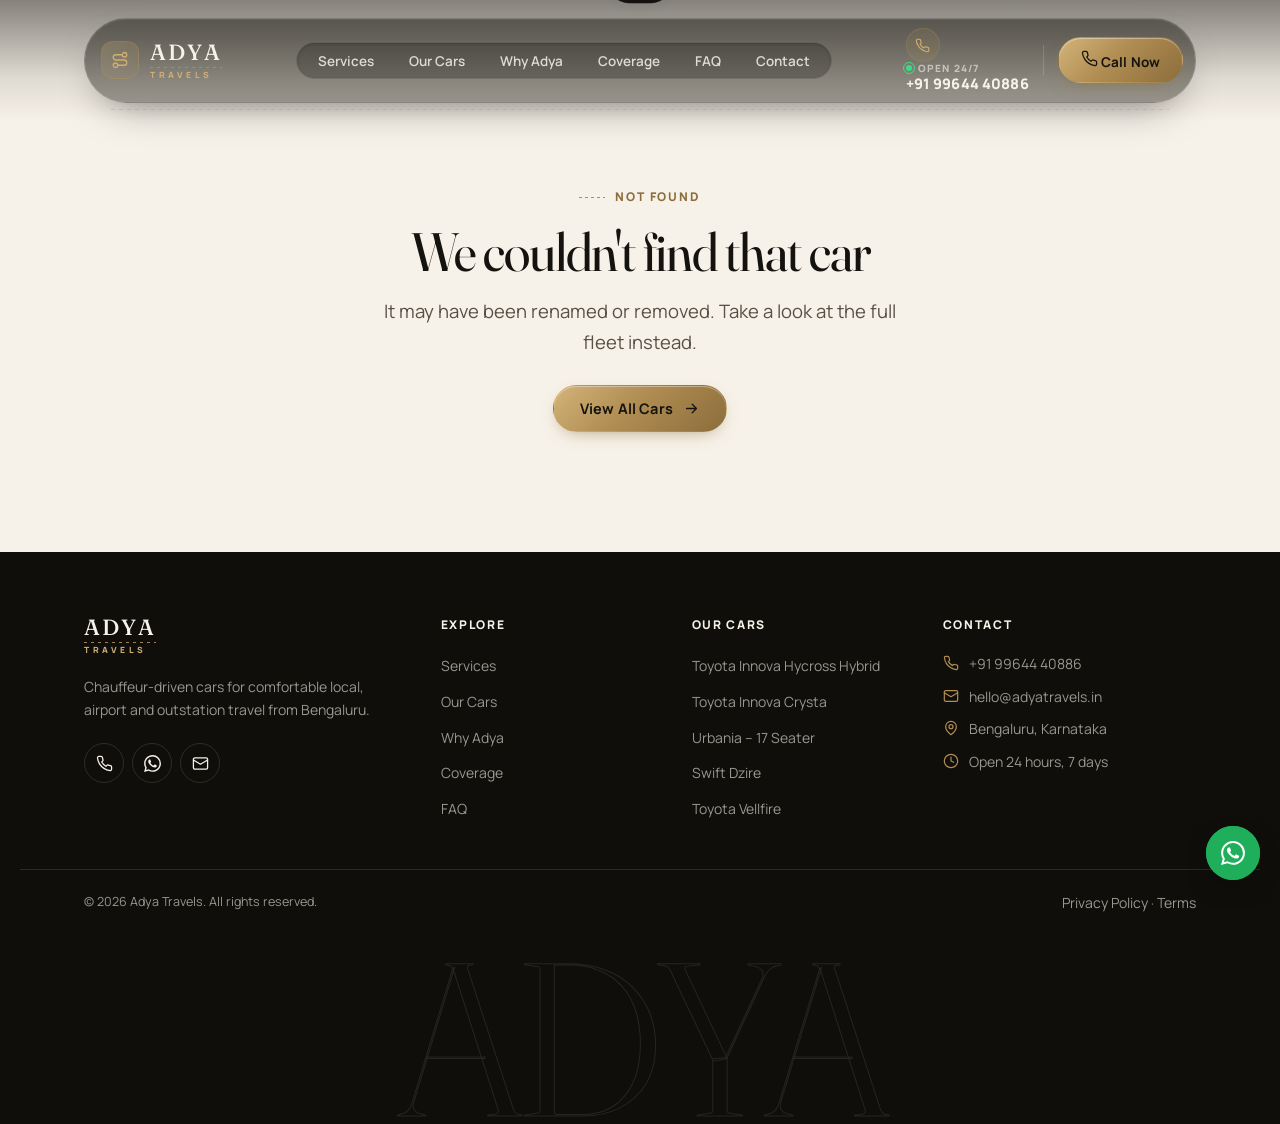
==== commit fb91d0eb: "Give the navbar real visual presence The nav capsule was nearly invisible over the hero and looked f" ====
--- a/car.html
+++ b/car.html
@@ -85,6 +85,17 @@
   <symbol id="i-car" viewBox="0 0 24 24"><path d="M19 17h2c.6 0 1-.4 1-1v-3c0-.9-.7-1.7-1.5-1.9L18 10l-2.7-3.4A2 2 0 0 0 13.7 6H8.3a2 2 0 0 0-1.6.8L4 10l-1.6.5C1.6 10.7 1 11.5 1 12.4V16c0 .6.4 1 1 1h2"/><circle cx="7" cy="17" r="2"/><circle cx="17" cy="17" r="2"/><path d="M9 17h6"/></symbol>
   <symbol id="i-sun" viewBox="0 0 24 24"><circle cx="12" cy="12" r="4"/><path d="M12 2v2M12 20v2M4.93 4.93l1.41 1.41M17.66 17.66l1.41 1.41M2 12h2M20 12h2M6.34 17.66l-1.41 1.41M19.07 4.93l-1.41 1.41"/></symbol>
   <symbol id="i-info" viewBox="0 0 24 24"><circle cx="12" cy="12" r="10"/><path d="M12 16v-4M12 8h.01"/></symbol>
+  <defs>
+    <!-- Duotone photo treatment: maps shadows to charcoal, highlights to bronze -->
+    <filter id="duotone">
+      <feColorMatrix type="matrix" values="0.33 0.33 0.33 0 0  0.33 0.33 0.33 0 0  0.33 0.33 0.33 0 0  0 0 0 1 0"/>
+      <feComponentTransfer color-interpolation-filters="sRGB">
+        <feFuncR type="table" tableValues="0.078 0.812"/>
+        <feFuncG type="table" tableValues="0.075 0.682"/>
+        <feFuncB type="table" tableValues="0.058 0.447"/>
+      </feComponentTransfer>
+    </filter>
+  </defs>
 </svg>
 
 <a class="skip-link" href="#main">Skip to content</a>
@@ -95,9 +106,12 @@
   <div class="container">
     <div class="nav-inner">
       <a href="index.html" class="logo" aria-label="Adya Travels — home">
-        <span class="l1">ADYA</span>
-        <span class="l-rule" aria-hidden="true"></span>
-        <span class="l2">TRAVELS</span>
+        <span class="logo-mark" aria-hidden="true"><svg class="i"><use href="#i-route"/></svg></span>
+        <span class="logo-text">
+          <span class="l1">ADYA</span>
+          <span class="l-rule" aria-hidden="true"></span>
+          <span class="l2">TRAVELS</span>
+        </span>
       </a>
 
       <nav class="nav-links hide-mobile" aria-label="Primary">
@@ -111,9 +125,13 @@
 
       <div class="nav-right">
         <div class="nav-phone hide-mobile hide-tablet">
-          <span class="nav-phone-label"><span class="live-dot" aria-hidden="true"></span>Open 24/7</span>
-          <strong data-phone-display>+91 99644 40886</strong>
+          <span class="nav-phone-ic" aria-hidden="true"><svg class="i"><use href="#i-phone"/></svg></span>
+          <span class="nav-phone-text">
+            <span class="nav-phone-label"><span class="live-dot" aria-hidden="true"></span>Open 24/7</span>
+            <strong data-phone-display>+91 99644 40886</strong>
+          </span>
         </div>
+        <span class="nav-divider hide-mobile hide-tablet" aria-hidden="true"></span>
         <a class="btn btn-primary hide-mobile" data-phone-href href="tel:+919964440886">
           <svg class="i"><use href="#i-phone"/></svg>
           Call Now
@@ -127,9 +145,12 @@
 <div class="mobile-menu" id="mobileMenu" aria-hidden="true">
   <div class="mobile-menu-top">
     <a href="index.html" class="logo" tabindex="-1">
-      <span class="l1">ADYA</span>
-      <span class="l-rule" aria-hidden="true"></span>
-      <span class="l2">TRAVELS</span>
+      <span class="logo-mark" aria-hidden="true"><svg class="i"><use href="#i-route"/></svg></span>
+      <span class="logo-text">
+        <span class="l1">ADYA</span>
+        <span class="l-rule" aria-hidden="true"></span>
+        <span class="l2">TRAVELS</span>
+      </span>
     </a>
   </div>
   <nav class="mobile-menu-links" aria-label="Mobile navigation">
@@ -164,7 +185,7 @@
 <footer class="footer">
   <div class="container footer-grid">
     <div class="footer-brand">
-      <a href="index.html" class="logo"><span class="l1">ADYA</span><span class="l-rule" aria-hidden="true"></span><span class="l2">TRAVELS</span></a>
+      <a href="index.html" class="logo"><span class="logo-text"><span class="l1">ADYA</span><span class="l-rule" aria-hidden="true"></span><span class="l2">TRAVELS</span></span></a>
       <p>Chauffeur-driven cars for comfortable local, airport and outstation travel from Bengaluru.</p>
       <div class="footer-social">
         <a data-phone-href href="tel:+919964440886" aria-label="Call Adya Travels"><svg class="i"><use href="#i-phone"/></svg></a>
@@ -224,5 +245,6 @@
 <script src="js/data.js"></script>
 <script src="js/car-detail.js"></script>
 <script src="js/main.js"></script>
+<script src="js/interact-fx.js"></script>
 </body>
 </html>
--- a/css/style.css
+++ b/css/style.css
@@ -279,7 +279,7 @@
 }
 .nav::before{
   content:''; position:absolute; inset:0; z-index:-1;
-  background: linear-gradient(180deg, rgba(20,19,15,0.45) 0%, transparent 100%);
+  background: linear-gradient(180deg, rgba(20,19,15,0.5) 0%, rgba(20,19,15,.1) 65%, transparent 100%);
   transition: opacity .45s var(--ease);
 }
 .nav.is-scrolled{ padding: 10px 0; }
@@ -287,35 +287,70 @@
 .nav.is-hidden{ transform: translateY(-110%); }
 
 .nav-inner{
+  position: relative;
   display:flex;
   align-items:center;
   justify-content: space-between;
   gap: 20px;
-  padding: 10px 12px 10px 22px;
+  padding: 9px 12px 9px 16px;
   border-radius: var(--radius-pill);
-  border: 1px solid transparent;
-  transition: background .45s var(--ease), border-color .45s var(--ease), box-shadow .45s var(--ease), max-width .45s var(--ease);
+  background: linear-gradient(180deg, rgba(27,26,21,.55), rgba(27,26,21,.4));
+  border: 1px solid rgba(246,241,233,.12);
+  box-shadow: 0 1px 0 rgba(246,241,233,.08) inset, 0 18px 40px -20px rgba(0,0,0,.55);
+  backdrop-filter: blur(14px) saturate(1.4);
+  -webkit-backdrop-filter: blur(14px) saturate(1.4);
+  transition: background .45s var(--ease), border-color .45s var(--ease), box-shadow .45s var(--ease);
+}
+.nav-inner::after{
+  /* a quiet route-line accent along the base of the capsule */
+  content:''; position:absolute; left:26px; right:26px; bottom:-8px; height:1px;
+  background-image: linear-gradient(to right, var(--bronze) 50%, transparent 0%);
+  background-size: 8px 1px; background-repeat: repeat-x;
+  opacity: .3;
+  transition: opacity .45s var(--ease);
 }
 .nav.is-scrolled .nav-inner{
-  background: rgba(251,248,242,0.82);
-  backdrop-filter: blur(18px) saturate(1.6);
-  -webkit-backdrop-filter: blur(18px) saturate(1.6);
-  border-color: rgba(176,141,82,0.2);
-  box-shadow: 0 10px 40px -16px rgba(20,19,15,0.25);
-}
+  background: rgba(251,248,242,0.86);
+  backdrop-filter: blur(20px) saturate(1.6);
+  -webkit-backdrop-filter: blur(20px) saturate(1.6);
+  border-color: rgba(176,141,82,0.22);
+  box-shadow: 0 1px 0 rgba(255,255,255,.6) inset, 0 14px 40px -16px rgba(20,19,15,0.28);
+}
+.nav.is-scrolled .nav-inner::after{ opacity: .55; }
 @media (min-width: 1300px){
   .nav .container{ max-width: calc(var(--container) + 40px); }
 }
 
 /* --- Logo --- */
 .logo{
+  display:flex;
+  align-items:center;
+  gap: 11px;
+  text-decoration:none;
+  flex-shrink: 0;
+}
+.logo-mark{
+  width: 38px; height: 38px; flex-shrink: 0;
+  display:grid; place-items:center;
+  border-radius: 12px;
+  background: linear-gradient(155deg, rgba(207,174,114,.24), rgba(176,141,82,.06));
+  border: 1px solid rgba(176,141,82,.4);
+  color: var(--bronze-light);
+  transition: background .4s var(--ease), border-color .4s var(--ease), color .4s var(--ease), transform .4s var(--ease-spring);
+}
+.logo-mark .i{ width: 18px; height: 18px; stroke-width: 1.7; }
+.logo:hover .logo-mark{ transform: rotate(-8deg) scale(1.05); }
+.nav.is-scrolled .logo-mark{
+  background: linear-gradient(155deg, rgba(176,141,82,.16), rgba(176,141,82,.03));
+  border-color: rgba(176,141,82,.3);
+  color: var(--bronze-deep);
+}
+.logo-text{
   font-family: var(--font-display);
   font-weight: 500;
   line-height: 1;
   display:flex;
   flex-direction:column;
-  text-decoration:none;
-  flex-shrink: 0;
 }
 .logo .l1{ font-size: 22px; letter-spacing: 0.1em; color: var(--ivory); transition: color .4s var(--ease); }
 .logo .l-rule{
@@ -335,41 +370,66 @@
 /* --- Nav links --- */
 .nav-links{
   display:flex; align-items:center; gap: 2px;
-  padding: 4px;
+  padding: 5px;
   border-radius: var(--radius-pill);
-  background: rgba(246,241,233,.06);
+  background: rgba(20,19,15,.28);
   border: 1px solid rgba(246,241,233,.1);
-  transition: background .4s, border-color .4s;
-}
-.nav.is-scrolled .nav-links{ background: rgba(20,19,15,.04); border-color: rgba(20,19,15,.06); }
+  box-shadow: inset 0 1px 3px rgba(0,0,0,.2);
+  transition: background .4s, border-color .4s, box-shadow .4s;
+}
+.nav.is-scrolled .nav-links{ background: rgba(20,19,15,.045); border-color: rgba(20,19,15,.07); box-shadow: inset 0 1px 2px rgba(20,19,15,.06); }
 .nav-links a{
+  position: relative;
   font-size: 13.5px;
   font-weight: 600;
   color: rgba(247,242,233,0.85);
-  padding: 8px 15px;
+  padding: 9px 16px;
   border-radius: var(--radius-pill);
   transition: color .3s var(--ease), background .3s var(--ease);
 }
-.nav-links a:hover{ color: var(--ivory); background: rgba(246,241,233,.1); }
-.nav-links a.is-active{ color: var(--charcoal); background: var(--ivory); }
+.nav-links a:hover{ color: var(--ivory); background: rgba(246,241,233,.12); }
+.nav-links a.is-active{
+  color: var(--charcoal);
+  background: var(--grad-bronze);
+  box-shadow: 0 4px 14px -4px rgba(176,141,82,.7);
+}
 .nav.is-scrolled .nav-links a{ color: var(--stone-dark); }
 .nav.is-scrolled .nav-links a:hover{ color: var(--charcoal); background: rgba(20,19,15,.06); }
-.nav.is-scrolled .nav-links a.is-active{ color: var(--ivory); background: var(--charcoal); }
-
-.nav-right{ display:flex; align-items:center; gap:10px; }
+.nav.is-scrolled .nav-links a.is-active{ color: var(--charcoal); background: var(--grad-bronze); }
+
+.nav-right{ display:flex; align-items:center; gap:14px; }
+
+.nav-divider{
+  width: 1px; height: 30px; flex-shrink: 0;
+  background: rgba(246,241,233,.16);
+  transition: background .4s var(--ease);
+}
+.nav.is-scrolled .nav-divider{ background: rgba(20,19,15,.12); }
+
 .nav-phone{
-  display:flex; flex-direction:column; align-items:flex-end; line-height:1.2;
-  padding-right: 6px;
+  display:flex; align-items:center; gap: 10px;
   color: var(--ivory);
   transition: color .4s;
 }
+.nav-phone-ic{
+  width: 34px; height: 34px; flex-shrink: 0;
+  display:grid; place-items:center;
+  border-radius: 50%;
+  background: rgba(176,141,82,.14);
+  border: 1px solid rgba(176,141,82,.3);
+  color: var(--bronze-light);
+  transition: background .4s var(--ease), border-color .4s var(--ease), color .4s var(--ease);
+}
+.nav-phone-ic .i{ width: 15px; height: 15px; }
+.nav.is-scrolled .nav-phone-ic{ background: var(--bronze-tint); border-color: rgba(176,141,82,.25); color: var(--bronze-deep); }
+.nav-phone-text{ display:flex; flex-direction:column; line-height:1.25; }
 .nav-phone-label{
   display:flex; align-items:center; gap:6px;
   font-size: 10px; font-weight: 800; letter-spacing: .12em; text-transform: uppercase;
   color: rgba(246,241,233,.6);
 }
 .nav-phone-label .live-dot{ width:6px; height:6px; }
-.nav-phone strong{ font-size: 14px; font-weight: 800; letter-spacing: .02em; }
+.nav-phone strong{ font-size: 14.5px; font-weight: 800; letter-spacing: .01em; }
 .nav.is-scrolled .nav-phone{ color: var(--charcoal); }
 .nav.is-scrolled .nav-phone-label{ color: var(--stone); }
 
@@ -382,7 +442,7 @@
 }
 @keyframes pulse{ 0%{ transform: scale(.6); opacity:1; } 100%{ transform: scale(1.8); opacity:0; } }
 
-.nav .btn-primary{ --btn-pad-y: 11px; --btn-pad-x: 20px; font-size: 13.5px; }
+.nav .btn-primary{ --btn-pad-y: 12px; --btn-pad-x: 22px; font-size: 13.5px; }
 
 /* --- Hamburger --- */
 .hamburger{
@@ -474,19 +534,20 @@
   overflow:hidden;
   padding: calc(var(--nav-h) + 48px) 0 72px;
 }
-.hero-media{
-  position:absolute; inset:-4%;
-  background: url('https://images.unsplash.com/photo-1550355291-bbee04a92027?q=80&w=2000&auto=format&fit=crop') center 60% / cover no-repeat;
-  animation: heroReveal 2.4s var(--ease) forwards;
+.hero-canvas{
+  position:absolute; inset:0; width:100%; height:100%;
+  display:block;
+  opacity: 0;
+  animation: heroCanvasIn 1.6s var(--ease) .15s forwards;
   will-change: transform;
 }
+@keyframes heroCanvasIn{ from{ opacity:0; } to{ opacity:1; } }
 .hero-shade{
   position:absolute; inset:0; z-index:1;
   background:
-    linear-gradient(90deg, rgba(20,19,15,.92) 0%, rgba(20,19,15,.7) 45%, rgba(20,19,15,.35) 100%),
-    linear-gradient(180deg, rgba(20,19,15,.3) 0%, transparent 30%, transparent 60%, rgba(20,19,15,.95) 100%);
-}
-@keyframes heroReveal{ from{ transform: scale(1.14); opacity:.4; } to{ transform: scale(1.02); opacity:1; } }
+    linear-gradient(90deg, rgba(20,19,15,.85) 0%, rgba(20,19,15,.55) 45%, rgba(20,19,15,.22) 100%),
+    linear-gradient(180deg, rgba(20,19,15,.25) 0%, transparent 26%, transparent 58%, rgba(20,19,15,.96) 100%);
+}
 
 .hero-inner{
   position:relative; z-index:2;
@@ -736,6 +797,86 @@
   .service-card h3{ font-size: 19px; margin-bottom: 6px; }
 }
 
+/* ---------- Flagship spotlight — a real 3D rotating showcase ---------- */
+.spotlight-section{ padding: clamp(56px, 8vw, 100px) 0; overflow: hidden; position: relative; }
+.spotlight-grid{
+  display: grid; grid-template-columns: 1.05fr 0.95fr;
+  gap: clamp(32px, 5vw, 72px);
+  align-items: center;
+}
+.spotlight-copy h2{ margin-top: 16px; }
+.spotlight-copy .lede{ margin-top: 16px; }
+.spotlight-points{ margin-top: 26px; display:flex; flex-direction:column; gap: 12px; }
+.spotlight-points li{ display:flex; align-items:center; gap: 12px; font-size: 14.5px; color: rgba(246,241,233,.85); }
+.spotlight-points .ck{ width: 26px; height: 26px; border-radius: 50%; display:grid; place-items:center; background: rgba(176,141,82,.18); color: var(--bronze-light); flex-shrink: 0; }
+.spotlight-points .ck .i{ width: 14px; height: 14px; stroke-width: 2.5; }
+.spotlight-ctas{ display:flex; flex-wrap:wrap; gap: 12px; margin-top: 32px; }
+
+.spotlight-stage{
+  position: relative;
+  display: flex; align-items: center; justify-content: center;
+  min-height: clamp(320px, 38vw, 440px);
+  perspective: 1600px;
+}
+.spotlight-ring{
+  position: absolute;
+  width: min(78%, 380px); aspect-ratio: 1;
+  border-radius: 50%;
+  border: 1px dashed rgba(176,141,82,.28);
+  animation: spotlightRingSpin 34s linear infinite;
+}
+.spotlight-ring-2{ width: min(60%, 290px); border-color: rgba(176,141,82,.16); animation-duration: 24s; animation-direction: reverse; }
+@keyframes spotlightRingSpin{ to{ transform: rotate(360deg); } }
+
+.spotlight-card{
+  position: relative;
+  width: min(420px, 82%);
+  border-radius: 22px;
+  overflow: hidden;
+  transform-style: preserve-3d;
+  box-shadow: 0 44px 80px -24px rgba(0,0,0,.65), inset 0 1px 0 rgba(255,255,255,.08);
+  animation: spotlightSway 7s ease-in-out infinite;
+  will-change: transform;
+  transition: transform .1s linear;
+}
+.spotlight-card:hover, .spotlight-card:focus-visible{ animation-play-state: paused; }
+.spotlight-card img{ width: 100%; display:block; pointer-events: none; }
+.spotlight-card::after{
+  /* a slow light sweep across the card, sold as reflected light on the paint */
+  content:''; position:absolute; inset:0;
+  background: linear-gradient(115deg, transparent 30%, rgba(255,255,255,.22) 46%, transparent 62%);
+  background-size: 250% 250%;
+  animation: spotlightSweep 7s ease-in-out infinite;
+  mix-blend-mode: soft-light;
+}
+@keyframes spotlightSway{
+  0%, 100%{ transform: rotateY(-15deg) rotateX(3deg) translateY(0); }
+  50%{ transform: rotateY(15deg) rotateX(-2deg) translateY(-12px); }
+}
+@keyframes spotlightSweep{
+  0%, 100%{ background-position: 0% 0%; }
+  50%{ background-position: 100% 100%; }
+}
+.spotlight-shadow{
+  position: absolute; bottom: 6%;
+  width: min(320px, 60%); height: 30px;
+  border-radius: 50%;
+  background: radial-gradient(ellipse, rgba(0,0,0,.6), transparent 72%);
+  animation: spotlightShadow 7s ease-in-out infinite;
+}
+@keyframes spotlightShadow{
+  0%, 100%{ transform: scaleX(1) translateX(16px); opacity: .55; }
+  50%{ transform: scaleX(.8) translateX(-16px); opacity: .32; }
+}
+@media (prefers-reduced-motion: reduce){
+  .spotlight-ring, .spotlight-ring-2, .spotlight-card, .spotlight-card::after, .spotlight-shadow{ animation: none !important; }
+  .spotlight-card{ transform: rotateY(-10deg) rotateX(2deg); }
+}
+@media (max-width: 940px){
+  .spotlight-grid{ grid-template-columns: 1fr; }
+  .spotlight-stage{ order: -1; min-height: 320px; }
+}
+
 /* ---------- Fleet ---------- */
 .fleet-toolbar{
   display:flex; align-items:center; justify-content:space-between; gap: 16px; flex-wrap: wrap;
@@ -781,7 +922,16 @@
   display:flex; flex-direction:column;
   transition: transform .55s var(--ease), box-shadow .55s var(--ease), opacity .4s var(--ease), border-color .4s;
   position: relative;
-}
+  transform-style: preserve-3d;
+}
+/* Tilt glare — js/interact-fx.js sets --glare-x/--glare-y while tracking the pointer */
+.car-card::after, .journey-card::after, .mini-car::after{
+  content:''; position:absolute; inset:0; z-index:3; pointer-events:none; border-radius:inherit;
+  background: radial-gradient(circle at var(--glare-x,50%) var(--glare-y,-20%), rgba(255,255,255,.5), transparent 45%);
+  opacity: 0; transition: opacity .4s var(--ease);
+  mix-blend-mode: soft-light;
+}
+.car-card:hover::after, .journey-card:hover::after, .mini-car:hover::after{ opacity: 1; }
 .car-card:hover{ transform: translateY(-8px); box-shadow: var(--shadow-l); border-color: rgba(176,141,82,.3); }
 .car-card.is-hidden{ display:none; }
 .car-card.is-entering{ animation: cardIn .6s var(--ease) both; }
@@ -919,6 +1069,47 @@
 .stat b{ display:block; font-family: var(--font-display); font-weight: 400; font-size: clamp(38px, 5vw, 60px); line-height:1; color: var(--ivory); letter-spacing: -.02em; }
 .stat b sup{ font-size: .45em; color: var(--bronze-light); vertical-align: super; margin-left: 2px; }
 .stat > span{ display:block; margin-top: 10px; font-size: 13.5px; color: rgba(246,241,233,.6); }
+
+/* Split-flap / odometer digits — js/main.js rolls each tile through a
+   few random digits before landing on the real number. Genuine 3D:
+   each tile is a rotateX(180deg) card with two backface-hidden faces. */
+.flip-wrap{ display: inline-flex; align-items: flex-start; }
+.flip-group{ display: inline-flex; gap: 3px; }
+.flip-tile{
+  position: relative;
+  width: 0.62em; height: 1.08em;
+  perspective: 240px;
+  font-variant-numeric: tabular-nums;
+}
+.flip-static{
+  display: inline-block;
+  width: 0.34em;
+  text-align: center;
+  transform: translateY(-0.02em);
+}
+.flip-card{
+  position: absolute; inset: 0;
+  transform-style: preserve-3d;
+  transition: transform .32s cubic-bezier(.5,0,.5,1);
+  border-radius: 4px;
+}
+.flip-face{
+  position: absolute; inset: 0;
+  display: flex; align-items: center; justify-content: center;
+  backface-visibility: hidden;
+  background: linear-gradient(180deg, rgba(246,241,233,.09), rgba(246,241,233,.03));
+  border: 1px solid rgba(246,241,233,.1);
+  border-radius: 4px;
+}
+.flip-face::after{
+  /* the seam line where a real split-flap tile hinges — echoes the route-line motif */
+  content:''; position:absolute; left:2px; right:2px; top:50%; height:1px;
+  background: rgba(20,19,15,.55);
+}
+.flip-back{ transform: rotateX(180deg); }
+@media (prefers-reduced-motion: reduce){
+  .flip-card{ transition: none; }
+}
 @media (max-width: 780px){
   .stats{ grid-template-columns: 1fr 1fr; }
   .stat:nth-child(3){ border-left: 0; }
@@ -926,59 +1117,69 @@
   .stat{ padding: 22px 16px; }
 }
 
-/* ---------- Why Adya (bento) ---------- */
+/* ---------- Why Adya — a stacked deck, not a bento grid ---------- */
 .why-section{ overflow: hidden; }
 .why-section::before{
   content:''; position:absolute; left: 50%; top: -20%; width: 900px; height: 900px; transform: translateX(-50%);
   background: radial-gradient(circle, rgba(176,141,82,.12), transparent 60%); pointer-events:none;
 }
-.bento{
-  display:grid;
-  grid-template-columns: repeat(6, 1fr);
-  gap: 14px;
-  position: relative;
-}
-.bento-item{
-  grid-column: span 2;
-  background: linear-gradient(180deg, rgba(246,241,233,.05), rgba(246,241,233,.02));
+
+.stack{ position: relative; }
+.stack-wrap{ height: 42vh; min-height: 240px; max-height: 340px; }
+.stack-wrap-last{ height: auto; min-height: 0; }
+
+.stack-card{
+  position: sticky;
+  top: 116px;
+  z-index: calc(var(--i) + 1);
+  display: flex;
+  align-items: center;
+  gap: clamp(24px, 4vw, 56px);
+  padding: clamp(30px, 4vw, 52px);
+  border-radius: 28px;
   border: 1px solid var(--charcoal-line);
-  border-radius: var(--radius-l);
-  padding: 28px;
-  position: relative; overflow: hidden;
-  transition: border-color .4s var(--ease), transform .5s var(--ease), background .4s;
-}
-.bento-item:hover{ border-color: rgba(176,141,82,.45); transform: translateY(-4px); background: linear-gradient(180deg, rgba(246,241,233,.07), rgba(246,241,233,.03)); }
-.bento-item.wide{ grid-column: span 3; }
-.bento-item .ic{
-  width: 48px; height: 48px; border-radius: 14px;
-  display:grid; place-items:center;
+  background: linear-gradient(155deg, rgba(246,241,233,.055), rgba(246,241,233,.015));
+  box-shadow: 0 40px 70px -32px rgba(0,0,0,.6), inset 0 1px 0 rgba(255,255,255,.04);
+  transform: scale(var(--stack-scale, 1));
+  filter: brightness(var(--stack-bright, 1));
+  transition: transform .12s linear, filter .12s linear, border-color .4s var(--ease);
+  will-change: transform, filter;
+}
+.stack-card:hover{ border-color: rgba(176,141,82,.4); }
+
+.stack-ic{
+  width: 68px; height: 68px; border-radius: 18px;
+  display:grid; place-items:center; flex-shrink: 0;
   background: rgba(176,141,82,.14); color: var(--bronze-light);
   border: 1px solid rgba(176,141,82,.25);
-  margin-bottom: 44px;
-}
-.bento-item .ic .i{ width:22px; height:22px; stroke-width:1.6; }
-.bento-item .num{ position:absolute; top: 28px; right: 28px; font-family: var(--font-display); font-style: italic; font-size: 14px; color: rgba(246,241,233,.35); }
-.bento-item h3{ font-size: 21px; margin-bottom: 8px; }
-.bento-item p{ color: rgba(246,241,233,0.66); font-size:14.5px; line-height:1.6; max-width: 42ch; }
-.bento-item.feature{
+}
+.stack-ic .i{ width: 30px; height: 30px; stroke-width: 1.5; }
+
+.stack-body{ position: relative; flex: 1; min-width: 0; }
+.stack-num{
+  position: absolute; top: -6px; right: 0;
+  font-family: var(--font-display); font-style: italic; font-weight: 300;
+  font-size: clamp(48px, 6vw, 84px); line-height: 1;
+  color: rgba(246,241,233,.08);
+  pointer-events: none;
+}
+.stack-body h3{ font-size: clamp(22px, 2.4vw, 28px); margin-bottom: 10px; max-width: 20ch; }
+.stack-body p{ color: rgba(246,241,233,0.66); font-size: 15px; line-height:1.65; max-width: 52ch; }
+.stack-body .btn{ margin-top: 18px; }
+
+.stack-card-feature{
   background: var(--grad-bronze);
   border-color: transparent;
   color: var(--charcoal);
 }
-.bento-item.feature:hover{ background: var(--grad-bronze); }
-.bento-item.feature .ic{ background: rgba(20,19,15,.12); color: var(--charcoal); border-color: rgba(20,19,15,.15); }
-.bento-item.feature p{ color: rgba(20,19,15,.72); }
-.bento-item.feature .num{ color: rgba(20,19,15,.45); }
-.bento-item.feature .btn{ margin-top: 20px; }
-@media (max-width: 960px){
-  .bento{ grid-template-columns: repeat(2, 1fr); }
-  .bento-item, .bento-item.wide{ grid-column: span 1; }
-  .bento-item.feature{ grid-column: span 2; }
-}
-@media (max-width: 580px){
-  .bento{ grid-template-columns: 1fr; }
-  .bento-item, .bento-item.wide, .bento-item.feature{ grid-column: span 1; padding: 22px; }
-  .bento-item .ic{ margin-bottom: 24px; }
+.stack-card-feature .stack-ic{ background: rgba(20,19,15,.14); color: var(--charcoal); border-color: rgba(20,19,15,.18); }
+.stack-card-feature .stack-body p{ color: rgba(20,19,15,.75); }
+.stack-card-feature .stack-num{ color: rgba(20,19,15,.12); }
+
+@media (max-width: 780px){
+  .stack-wrap{ height: 50vh; min-height: 300px; }
+  .stack-card{ top: 84px; flex-direction: column; align-items: flex-start; text-align: left; gap: 18px; padding: 26px; border-radius: 22px; }
+  .stack-num{ font-size: 42px; top: -2px; }
 }
 
 /* ---------- How it works ---------- */
@@ -1052,6 +1253,8 @@
   border-radius: var(--radius-l);
   background: radial-gradient(circle at 80% 10%, rgba(176,141,82,.45), transparent 60%), var(--charcoal-soft);
   isolation: isolate;
+  transition: transform .5s var(--ease);
+  transform-style: preserve-3d;
 }
 .journey-card:nth-child(1), .journey-card:nth-child(6){ grid-column: span 2; }
 .journey-card img{ color: transparent; font-size: 0; position:absolute; inset:0; width:100%; height:100%; object-fit:cover; transition: transform 1.1s var(--ease); z-index:-2; }
@@ -1567,6 +1770,58 @@
 }
 .on-dark .badge-chip{ background: rgba(176,141,82,.18); color: var(--bronze-light); }
 
+/* ============================================================
+   Custom cursor — a leading dot, a trailing ring. Desktop only;
+   js/interact-fx.js adds the .cx-active class and the two nodes.
+   ============================================================ */
+html.cx-active, html.cx-active a, html.cx-active button{ cursor: none; }
+html.cx-active input, html.cx-active textarea, html.cx-active select{ cursor: auto; }
+.cx-dot, .cx-ring{
+  position: fixed; top:0; left:0; z-index: 950;
+  pointer-events: none;
+  opacity: 0;
+  transition: opacity .3s var(--ease);
+  will-change: transform;
+}
+.cx-dot{
+  width: 7px; height: 7px; margin: -3.5px;
+  border-radius: 50%;
+  background: var(--bronze);
+}
+.cx-ring{
+  width: 34px; height: 34px; margin: -17px;
+  border-radius: 50%;
+  border: 1.5px solid rgba(176,141,82,.55);
+  transition: opacity .3s var(--ease), width .3s var(--ease-spring), height .3s var(--ease-spring), margin .3s var(--ease-spring), border-color .3s, background .3s;
+}
+.cx-dot.is-visible, .cx-ring.is-visible{ opacity: 1; }
+.cx-ring.is-hover{
+  width: 58px; height: 58px; margin: -29px;
+  background: rgba(176,141,82,.1);
+  border-color: var(--bronze);
+}
+.cx-ring.is-down{ width: 26px; height: 26px; margin: -13px; }
+@media (max-width: 1100px){ .cx-dot, .cx-ring{ display: none; } }
+
+/* Ghost numeral behind a section head — a quiet editorial marker */
+.section-head[data-num]{ position: relative; }
+.section-head[data-num]::before{
+  content: attr(data-num);
+  position: absolute;
+  top: -0.55em; left: -0.04em;
+  font-family: var(--font-display);
+  font-weight: 300;
+  font-size: clamp(90px, 13vw, 220px);
+  line-height: 1;
+  color: var(--charcoal);
+  opacity: .045;
+  pointer-events: none;
+  z-index: -1;
+  user-select: none;
+}
+.on-dark .section-head[data-num]::before{ color: var(--ivory); opacity: .05; }
+.section-head.center[data-num]::before{ left: 50%; transform: translateX(-50%); }
+
 @media (max-width: 780px){
   :root{ --nav-h: 68px; }
   .nav{ padding: 12px 0; }
@@ -1738,6 +1993,8 @@
   border-radius: var(--radius-m); overflow: hidden;
   background: var(--white); border: 1px solid var(--ivory-line);
   transition: transform .5s var(--ease), box-shadow .5s var(--ease);
+  position: relative;
+  transform-style: preserve-3d;
 }
 .mini-car:hover{ transform: translateY(-6px); box-shadow: var(--shadow-m); }
 .mini-car .media{ aspect-ratio: 16/10; overflow: hidden; background: var(--ivory-soft); }
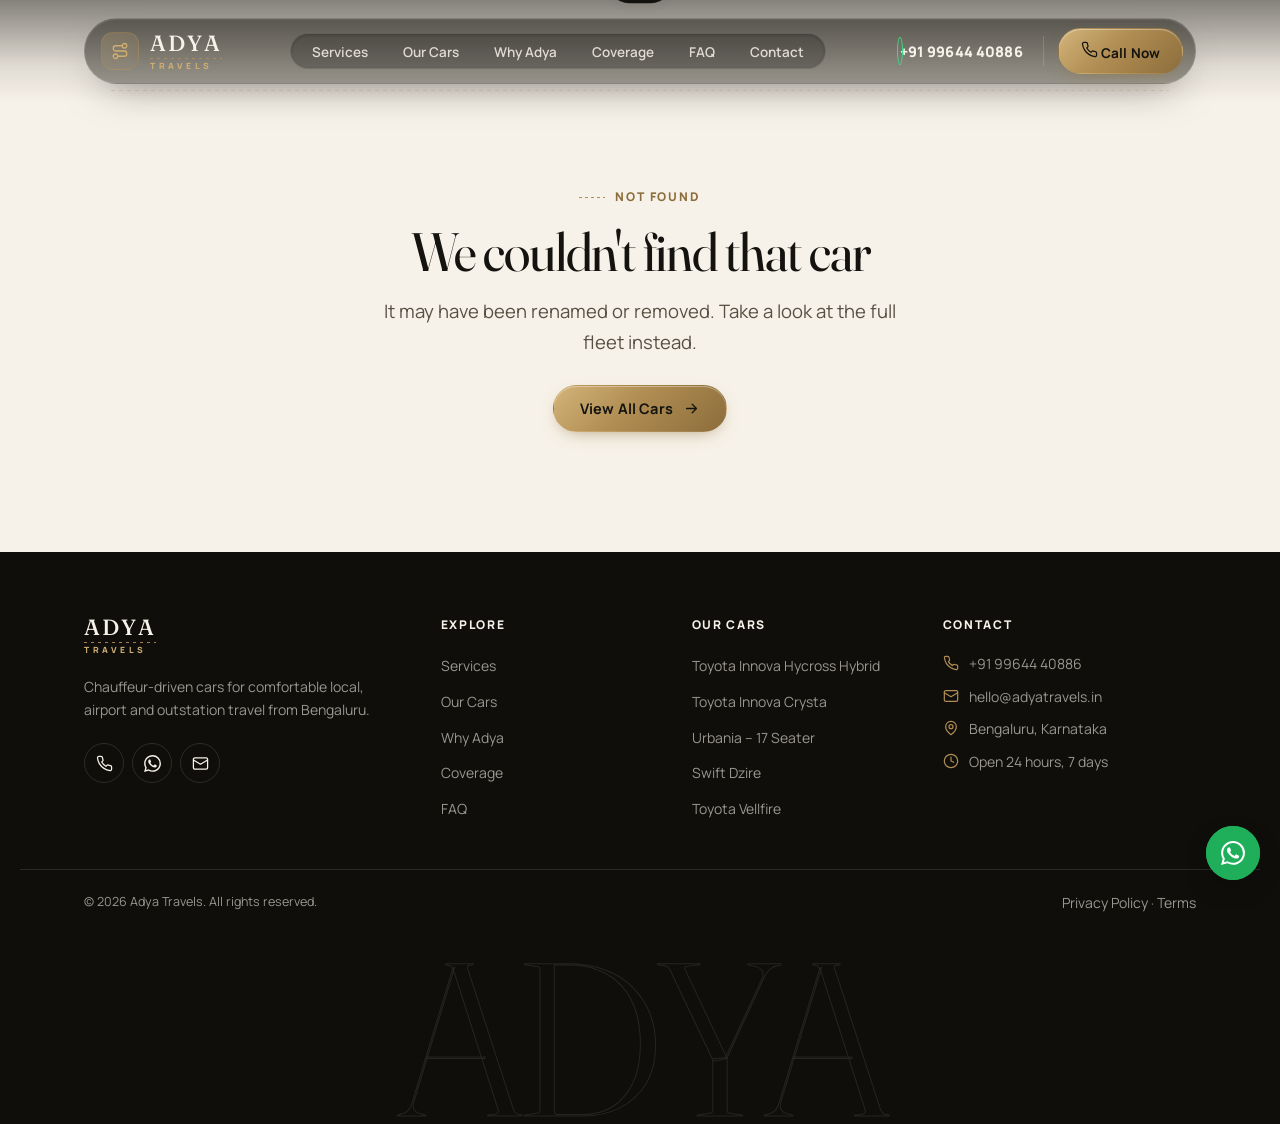
==== commit 7880f9d9: "Declutter the nav phone block The phone corner had four stacked visual elements (an icon badge, a li" ====
--- a/car.html
+++ b/car.html
@@ -124,13 +124,10 @@
       </nav>
 
       <div class="nav-right">
-        <div class="nav-phone hide-mobile hide-tablet">
-          <span class="nav-phone-ic" aria-hidden="true"><svg class="i"><use href="#i-phone"/></svg></span>
-          <span class="nav-phone-text">
-            <span class="nav-phone-label"><span class="live-dot" aria-hidden="true"></span>Open 24/7</span>
-            <strong data-phone-display>+91 99644 40886</strong>
-          </span>
-        </div>
+        <a class="nav-phone hide-mobile hide-tablet" data-phone-href href="tel:+919964440886" title="Open 24/7 — tap to call">
+          <span class="live-dot" aria-hidden="true"></span>
+          <strong data-phone-display>+91 99644 40886</strong>
+        </a>
         <span class="nav-divider hide-mobile hide-tablet" aria-hidden="true"></span>
         <a class="btn btn-primary hide-mobile" data-phone-href href="tel:+919964440886">
           <svg class="i"><use href="#i-phone"/></svg>
--- a/css/style.css
+++ b/css/style.css
@@ -407,31 +407,16 @@
 .nav.is-scrolled .nav-divider{ background: rgba(20,19,15,.12); }
 
 .nav-phone{
-  display:flex; align-items:center; gap: 10px;
+  display:flex; align-items:center; gap: 9px;
+  padding: 8px 6px;
+  border-radius: var(--radius-pill);
   color: var(--ivory);
-  transition: color .4s;
-}
-.nav-phone-ic{
-  width: 34px; height: 34px; flex-shrink: 0;
-  display:grid; place-items:center;
-  border-radius: 50%;
-  background: rgba(176,141,82,.14);
-  border: 1px solid rgba(176,141,82,.3);
-  color: var(--bronze-light);
-  transition: background .4s var(--ease), border-color .4s var(--ease), color .4s var(--ease);
-}
-.nav-phone-ic .i{ width: 15px; height: 15px; }
-.nav.is-scrolled .nav-phone-ic{ background: var(--bronze-tint); border-color: rgba(176,141,82,.25); color: var(--bronze-deep); }
-.nav-phone-text{ display:flex; flex-direction:column; line-height:1.25; }
-.nav-phone-label{
-  display:flex; align-items:center; gap:6px;
-  font-size: 10px; font-weight: 800; letter-spacing: .12em; text-transform: uppercase;
-  color: rgba(246,241,233,.6);
-}
-.nav-phone-label .live-dot{ width:6px; height:6px; }
+  transition: color .4s, background .3s var(--ease);
+}
+.nav-phone:hover{ background: rgba(246,241,233,.08); }
 .nav-phone strong{ font-size: 14.5px; font-weight: 800; letter-spacing: .01em; }
 .nav.is-scrolled .nav-phone{ color: var(--charcoal); }
-.nav.is-scrolled .nav-phone-label{ color: var(--stone); }
+.nav.is-scrolled .nav-phone:hover{ background: rgba(20,19,15,.05); }
 
 .live-dot{
   width:7px; height:7px; border-radius:50%; background: #3DDC84; position:relative; flex-shrink:0;
